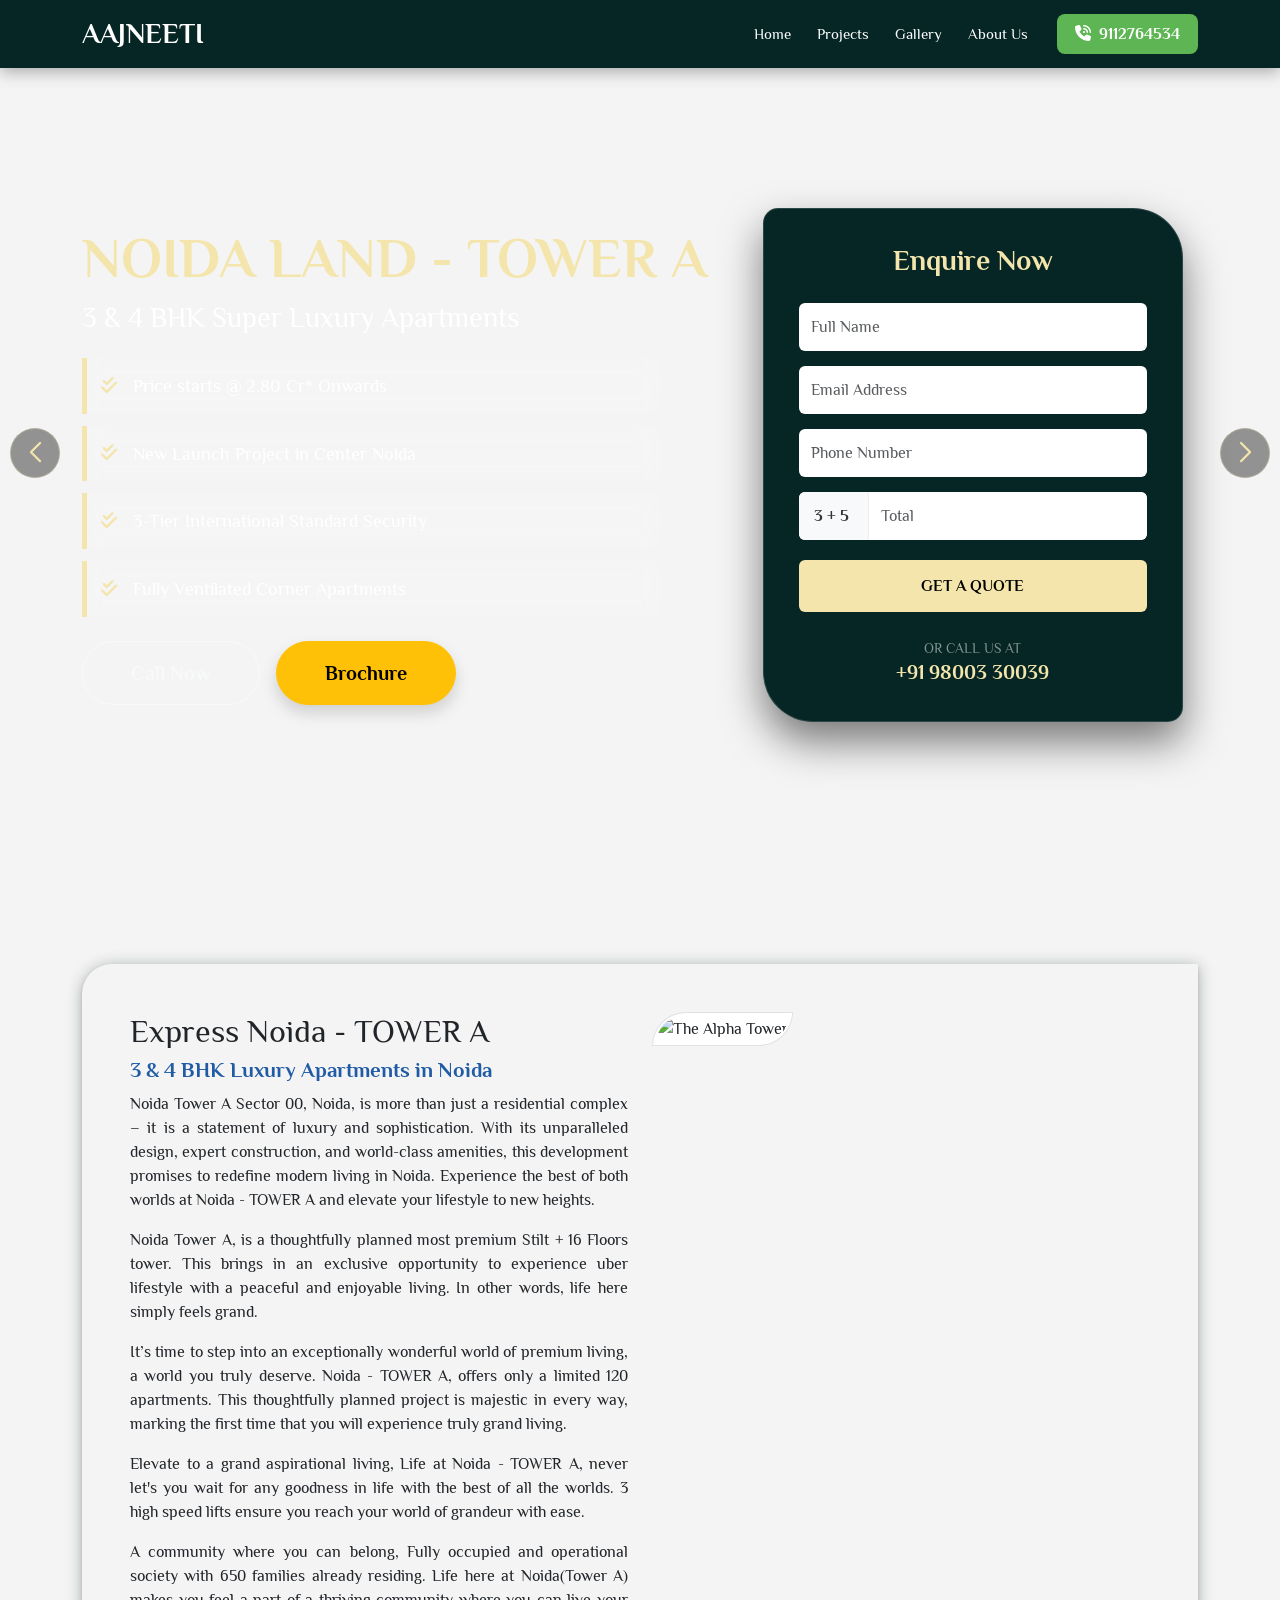
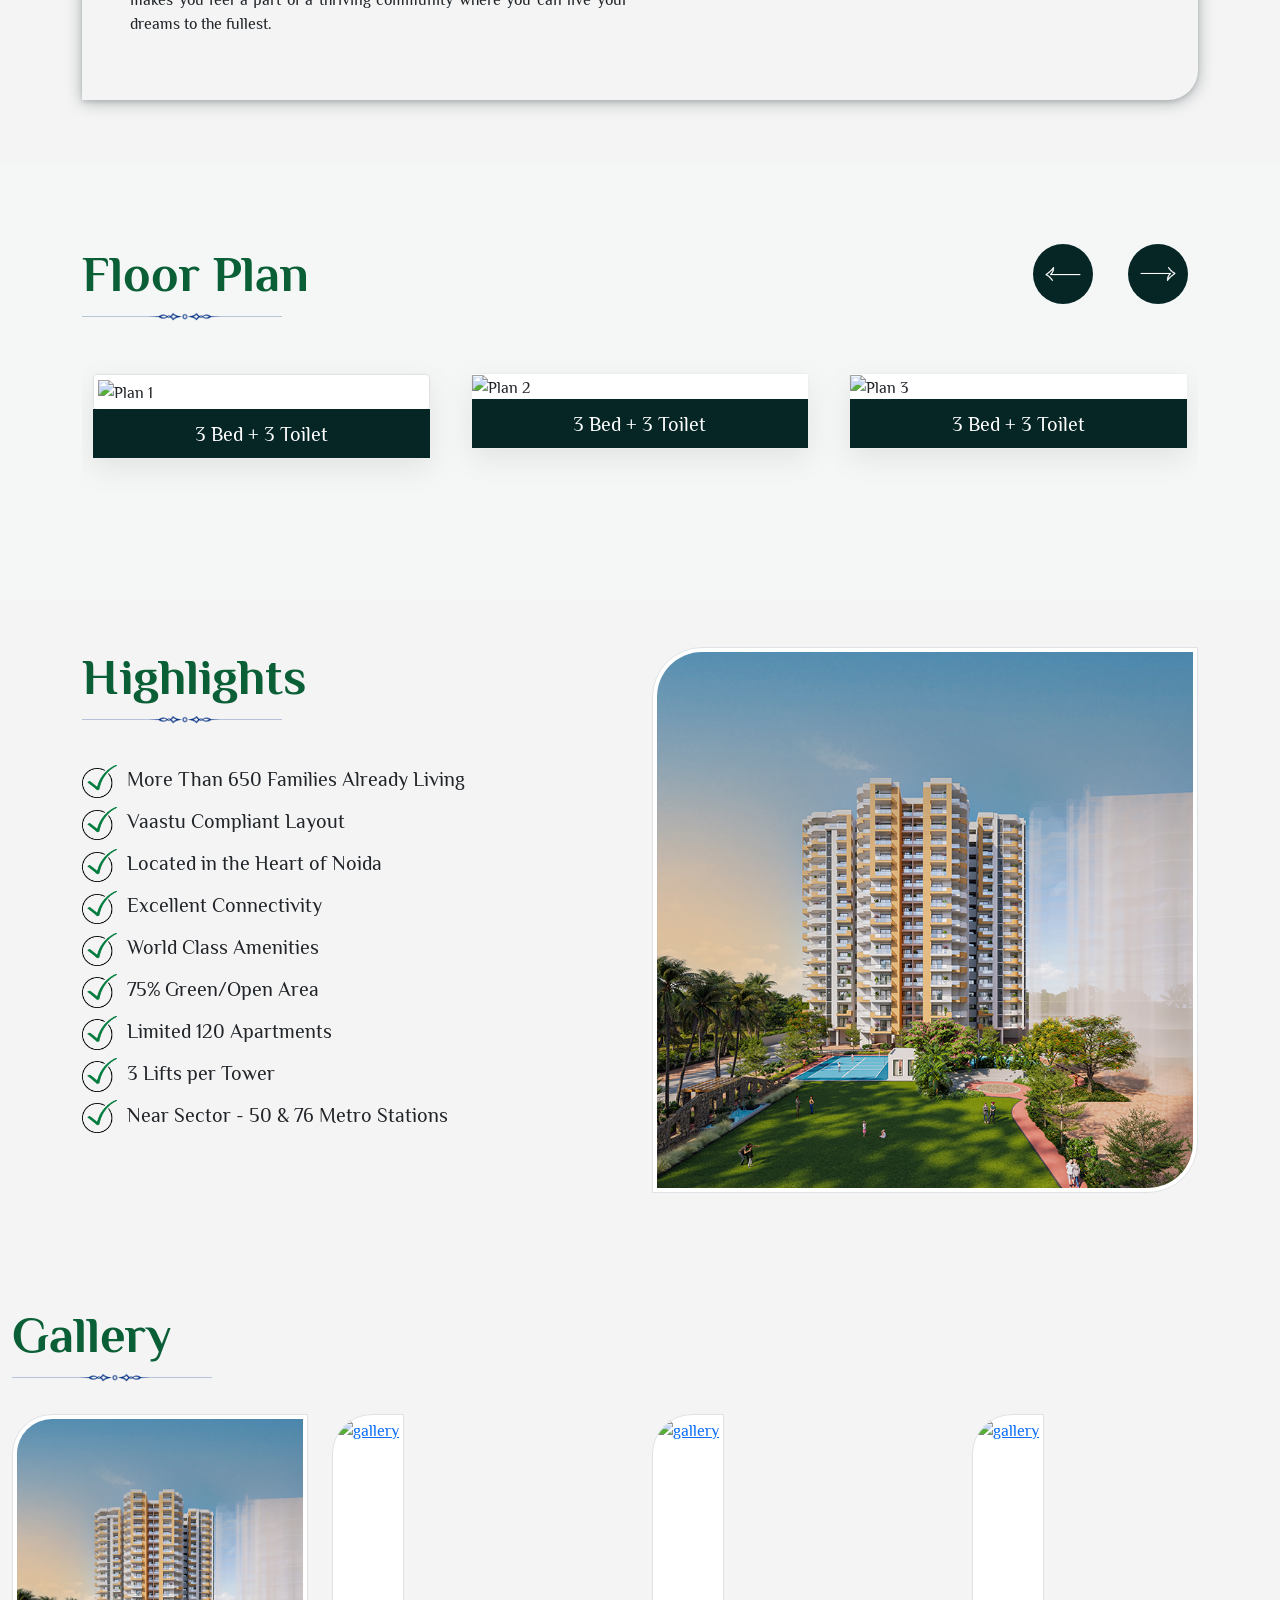
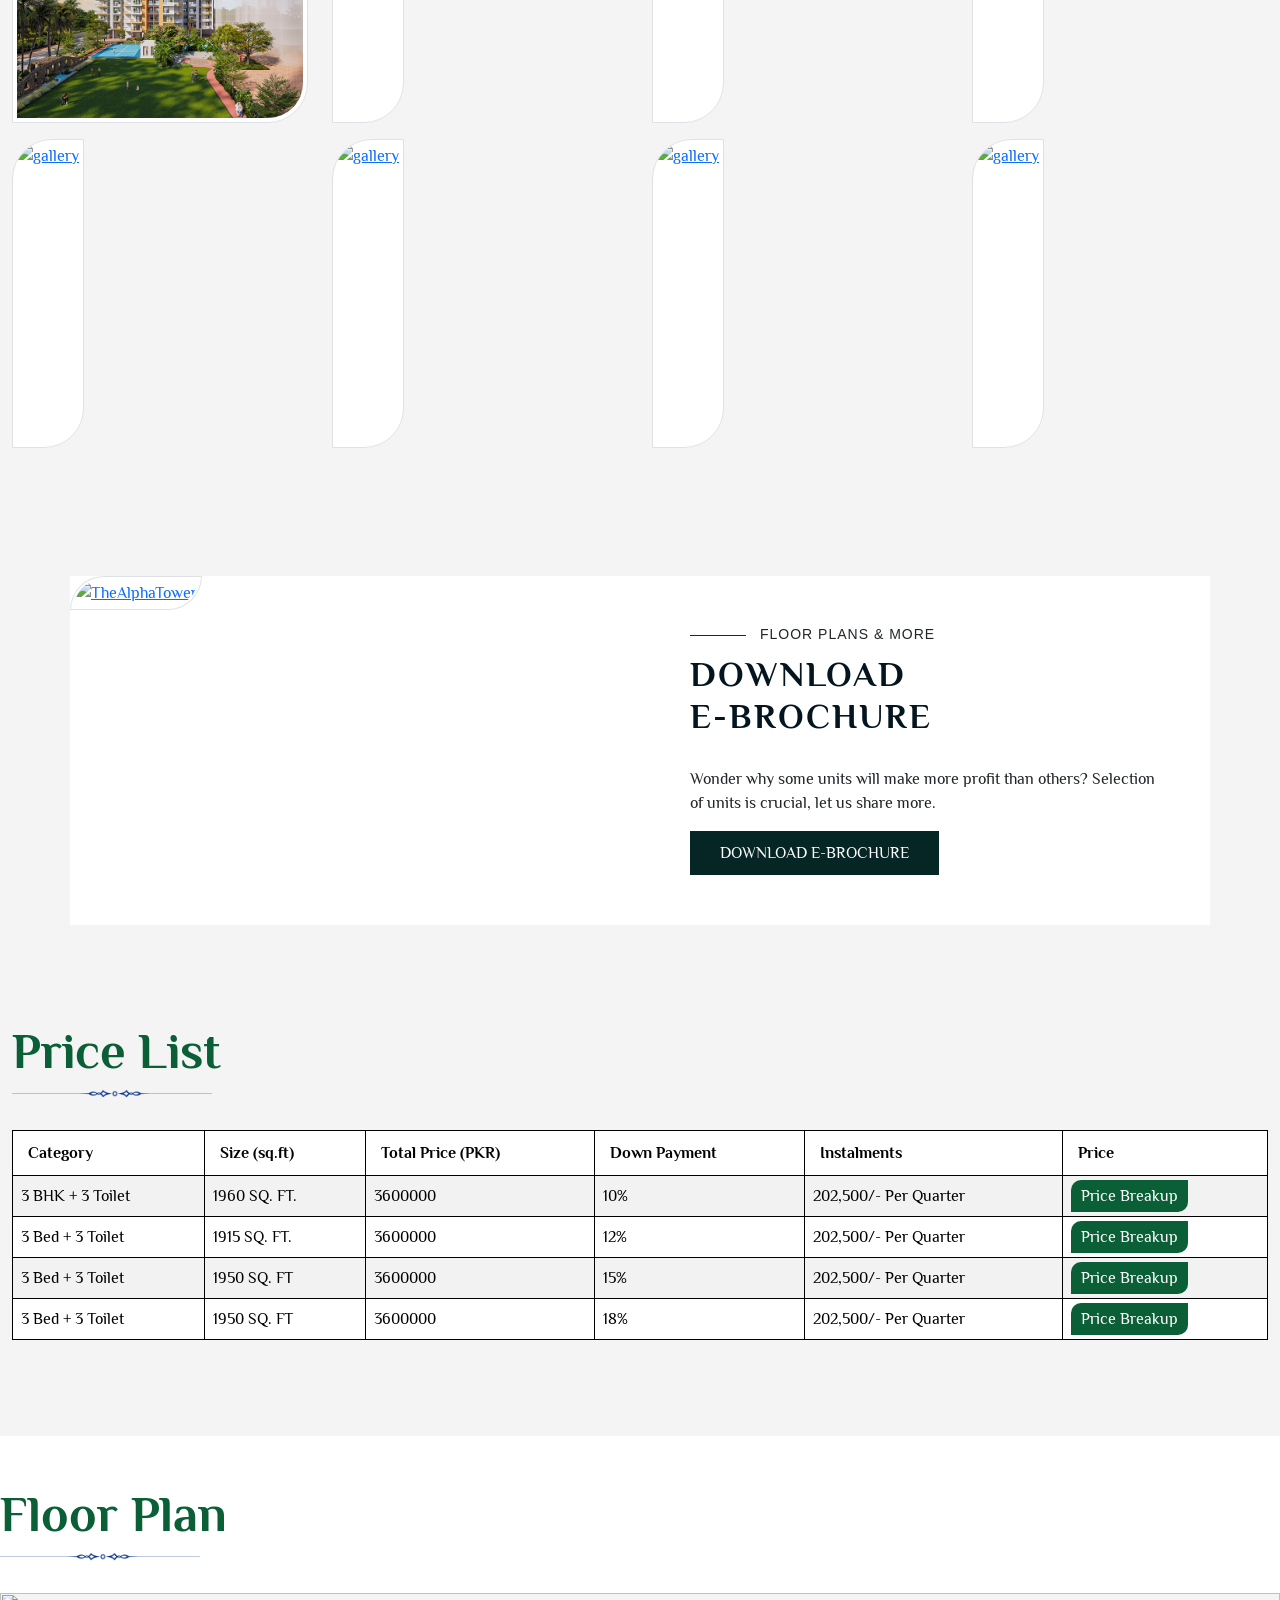
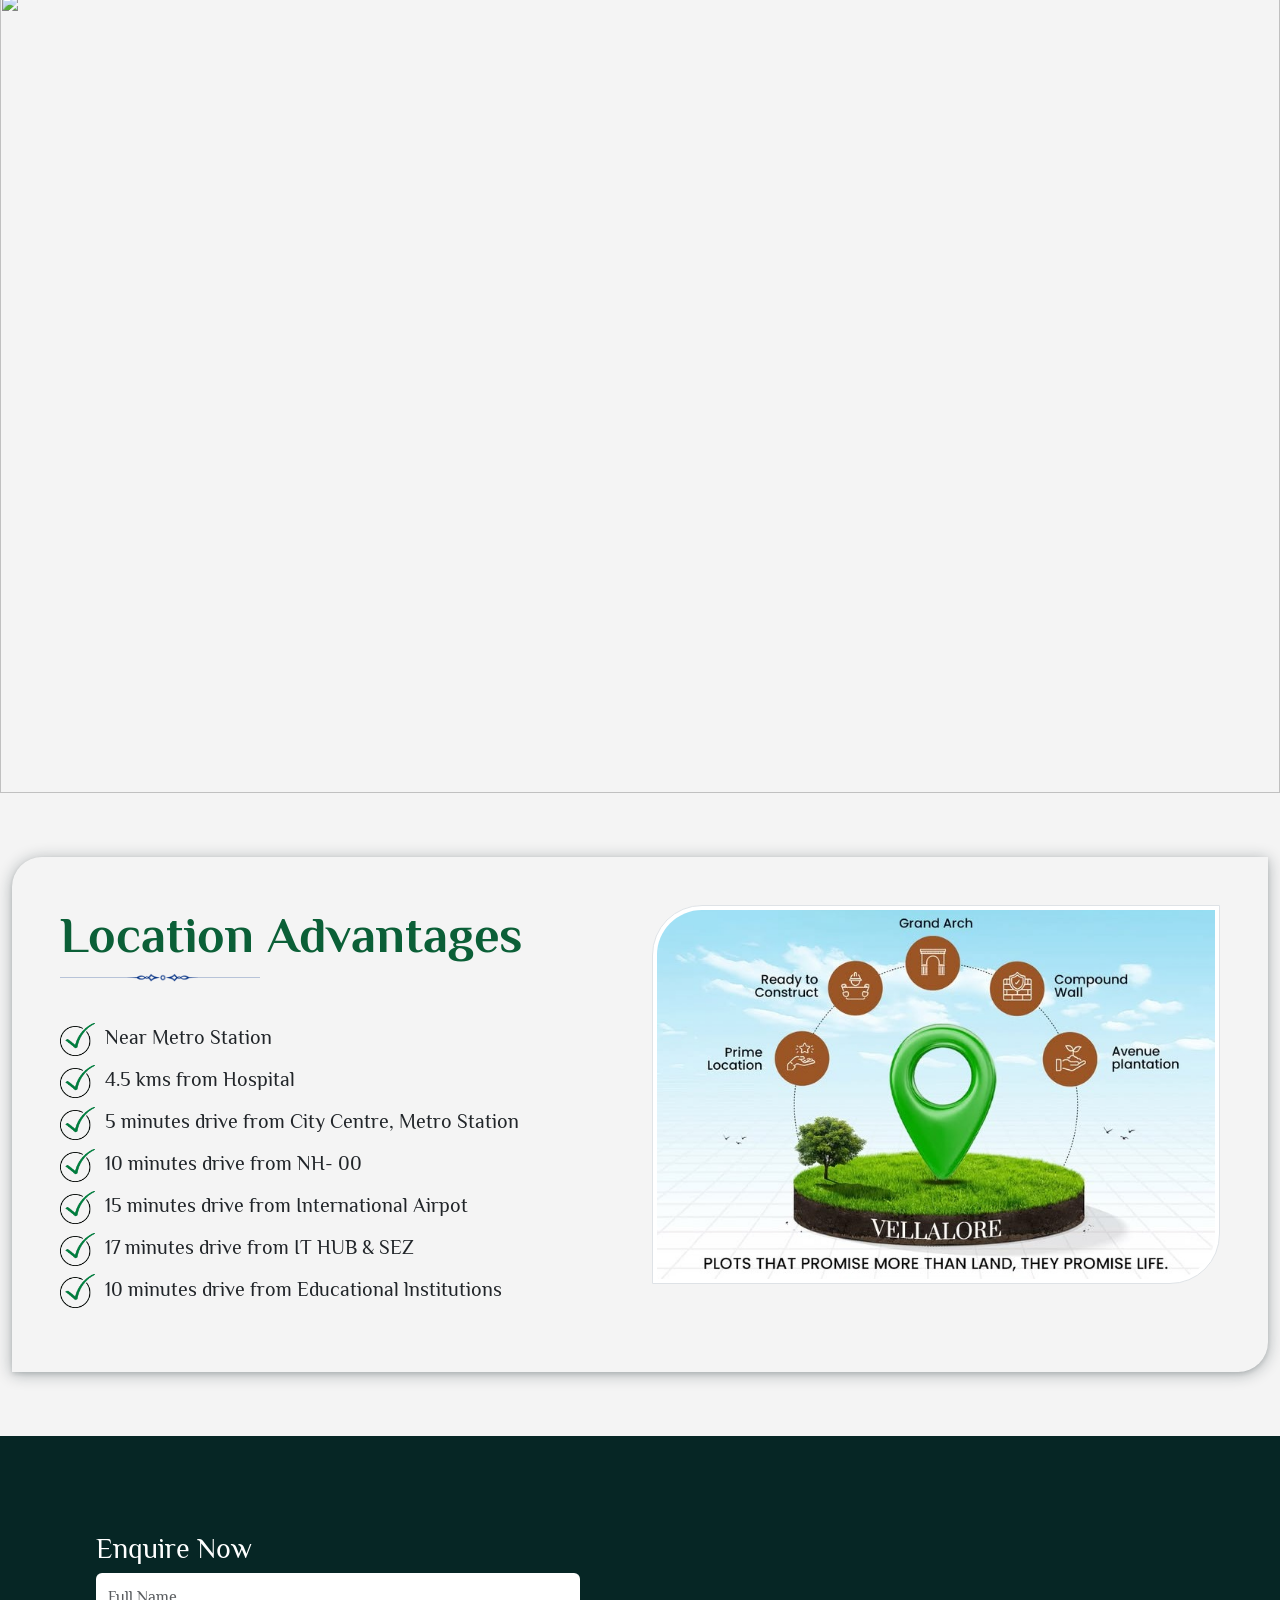
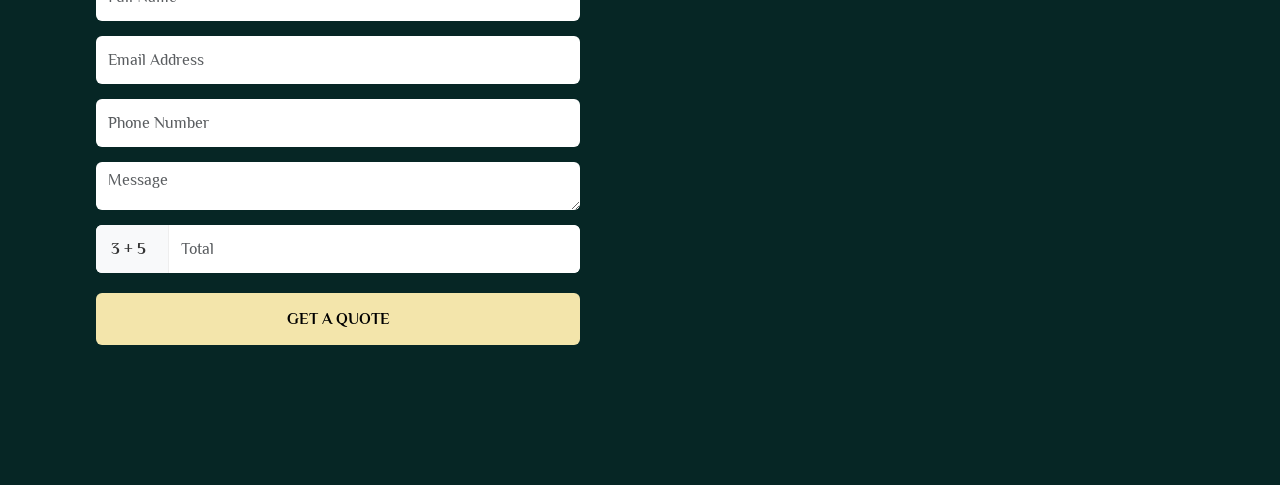
==== index.html @ 3d98e19b "commit" ====
<!DOCTYPE html>
<html lang="en">

<head>
    <meta charset="UTF-8">
    <meta name="viewport" content="width=device-width, initial-scale=1.0">
    <title>Real Estate - Luxury Living</title>

    <link href="https://fonts.googleapis.com/css2?family=Philosopher:wght@400;700&display=swap" rel="stylesheet">
    <link rel="stylesheet" href="https://cdnjs.cloudflare.com/ajax/libs/font-awesome/6.4.0/css/all.min.css">

    <link href="https://cdn.jsdelivr.net/npm/bootstrap@5.3.0/dist/css/bootstrap.min.css" rel="stylesheet">
    <link rel="stylesheet" href="https://cdn.jsdelivr.net/npm/swiper@11/swiper-bundle.min.css" />
    <link href="https://unpkg.com/aos@2.3.1/dist/aos.css" rel="stylesheet">
    <link rel="stylesheet" href="assets/style.css">
    <link rel="stylesheet" href="https://cdnjs.cloudflare.com/ajax/libs/magnific-popup.js/1.1.0/magnific-popup.min.css">



</head>

<body>

    <nav class="navbar navbar-expand-lg navbar-dark fixed-top py-2">
        <div class="container">
            <a class="navbar-brand fw-bold fs-3" href="#">AAJNEETI</a>
            <button class="navbar-toggler shadow-none border-0" type="button" data-bs-toggle="collapse"
                data-bs-target="#navMenu">
                <span class="navbar-toggler-icon"></span>
            </button>
            <div class="collapse navbar-collapse" id="navMenu">
                <ul class="navbar-nav ms-auto align-items-center">
                    <li class="nav-item"><a class="nav-link" href="#">Home</a></li>
                    <li class="nav-item"><a class="nav-link" href="#">Projects</a></li>
                    <li class="nav-item"><a class="nav-link" href="#">Gallery</a></li>
                    <li class="nav-item me-lg-3"><a class="nav-link" href="#">About Us</a></li>
                    <li class="nav-item mt-3 mt-lg-0">
                        <a href="tel:9112764534" class="call-us-btn">
                            <i class="fa fa-phone-volume me-2"></i>9112764534
                        </a>
                    </li>
                </ul>
            </div>
        </div>
    </nav>

    <section class="hero-section">
        <div class="swiper hero-bg-swiper">
            <div class="swiper-wrapper">
                <div class="swiper-slide"><img
                        src="https://i.pinimg.com/1200x/20/99/88/2099889be0f94b47ea70eba498063556.jpg"
                        alt="Luxury Interior"></div>
                <div class="swiper-slide"><img src="images/banner2nd.png" alt="Modern Building"></div>
                <div class="swiper-slide"><img
                        src="https://i.pinimg.com/736x/d0/6b/8a/d06b8a81fd526c0e02dc4a9ee7918700.jpg" alt="Night View">
                </div>
            </div>
            <div class="swiper-button-next"></div>
            <div class="swiper-button-prev"></div>
        </div>

        <div class="container hero-content">
            <div class="row gy-5 align-items-center">

                <div class="col-lg-7" data-aos="fade-right" data-aos-duration="1200">
                    <h1 class="display-4 fw-bold mb-2 text-uppercase" style="color: var(--gold-color);">Noida Land -
                        Tower A</h1>
                    <p class="h3 fw-light mb-4">3 & 4 BHK Super Luxury Apartments</p>

                    <ul class="amenities-list">
                        <li><i class="fa-solid fa-check-double me-3" style="color: var(--gold-color);"></i> Price starts
                            @ 2.80 Cr* Onwards</li>
                        <li><i class="fa-solid fa-check-double me-3" style="color: var(--gold-color);"></i> New Launch
                            Project in Center Noida</li>
                        <li><i class="fa-solid fa-check-double me-3" style="color: var(--gold-color);"></i> 3-Tier
                            International Standard Security</li>
                        <li><i class="fa-solid fa-check-double me-3" style="color: var(--gold-color);"></i> Fully
                            Ventilated Corner Apartments</li>
                    </ul>

                    <div class="mt-4 d-flex flex-wrap gap-3 justify-content-center justify-content-lg-start">
                        <a href="tel:9800330039"
                            class="btn btn-outline-light btn-lg px-5 py-3 fw-bold rounded-pill">Call Now</a>
                        <a href="#" class="btn btn-warning btn-lg px-5 py-3 fw-bold rounded-pill shadow">Brochure</a>
                    </div>
                </div>

                <div class="col-lg-5" data-aos="zoom-in" data-aos-delay="300">
                    <div class="form-card">
                        <h3>Enquire Now</h3>
                        <form id="leadForm">
                            <input type="text" class="form-control" placeholder="Full Name" required>
                            <input type="email" class="form-control" placeholder="Email Address" required>
                            <input type="tel" class="form-control" placeholder="Phone Number" required>

                            <div class="captcha-box">
                                <span class="captcha-label">3 + 5 =</span>
                                <input type="number" class="form-control mb-0 border-0 shadow-none" placeholder="Total"
                                    required>
                            </div>

                            <button type="submit" class="submit-btn">GET A QUOTE</button>
                        </form>
                        <div class="text-center mt-4">
                            <span class="text-white-50 small">OR CALL US AT</span><br>
                            <a href="tel:9800330039" class="h5 text-decoration-none fw-bold"
                                style="color: var(--gold-color);">+91 98003 30039</a>
                        </div>
                    </div>
                </div>

            </div>
        </div>
    </section>
    <!-- overview  -->
    <section class="floor-plan g-s-p" id="overview">
        <div class="container">
            <div class="about-section">
                <div class="row">
                    <div class="col-lg-6 col-md-6 align-self-center">
                        <div class="g-heading">
                            <h2>Express Noida - TOWER A</h2>
                            <h3>3 &amp; 4 BHK Luxury Apartments in Noida</h3>
                        </div>
                        <div class="ab-project">

                            <p>
                                Noida Tower A Sector 00, Noida, is more than just a residential complex – it is a
                                statement of luxury and sophistication. With its unparalleled design, expert
                                construction, and world-class amenities, this development promises to redefine modern
                                living in Noida. Experience the best of both worlds at Noida - TOWER A and
                                elevate your lifestyle to new heights.
                            </p>
                            <p> Noida Tower A, is a thoughtfully planned most premium Stilt + 16 Floors tower. This
                                brings in an exclusive opportunity to experience uber lifestyle with a peaceful and
                                enjoyable living. In other words, life here simply feels grand.</p>
                            <p>It’s time to step into an exceptionally wonderful world of premium living, a world you
                                truly deserve. Noida - TOWER A, offers only a limited 120 apartments. This
                                thoughtfully planned project is majestic in every way, marking the first time that you
                                will experience truly grand living.</p>
                            <p>Elevate to a grand aspirational living, Life at Noida - TOWER A, never let's you wait for
                                any goodness in life with the best of all the worlds. 3 high speed lifts ensure you
                                reach your world of grandeur with ease.</p>
                            <p>A community where you can belong, Fully occupied and operational society with 650
                                families already residing. Life here at Noida(Tower A) makes you feel a part of a
                                thriving community where you can live your dreams to the fullest.</p>

                        </div>
                    </div>

                    <div class="col-lg-6 col-md-6">
                        <div class="about-capital-image">
                            <img src="https://i.pinimg.com/736x/25/0a/4e/250a4eaa84c843809f79484b4d03fa96.jpg"
                                alt="The Alpha Tower" title="TheAlphaTower" class="w-100 img-thumbnail round-img">
                        </div>
                    </div>
                </div>
            </div>
        </div>
    </section>
    <!-- overview   -->


    <section class="floor-plan g-s-p floor-plan-section" id="Floor-Plan">

        <div class="container">
            <div class="g-heading d-flex justify-content-between">
                <div>
                    <h1>Floor Plan</h1>
                    <img src="images/line-img.png" class="line-img" alt="" title="">
                </div>

                <div class="nav-controls">
                    <div class="btn-custom-nav btn-prev">
                        <img src="images/left.png" alt="">
                    </div>
                    <div class="btn-custom-nav btn-next">
                        <img src="images/icons8-arrow-64 (1).png" alt="">
                    </div>
                </div>
            </div>

            <div class="swiper floorSwiper">
                <div class="swiper-wrapper">

                    <div class="swiper-slide">
                        <div class="plan-card-wrapper">
                            <div class="plan-image-area img-thumbnail">
                                <img src="https://i.pinimg.com/736x/b9/8b/70/b98b70fcaa15e4ecf9866eadc5f18a84.jpg"
                                    alt="Plan 1">
                            </div>
                            <div class="plan-footer-label">3 Bed + 3 Toilet</div>
                        </div>
                    </div>


                    <div class="swiper-slide">
                        <div class="plan-card-wrapper">
                            <div class="plan-image-area">
                                <img src="https://i.pinimg.com/736x/a4/0b/a0/a40ba0ab38baac2c1c7915a32bc54cf6.jpg"
                                    alt="Plan 2">
                            </div>
                            <div class="plan-footer-label">3 Bed + 3 Toilet</div>
                        </div>
                    </div>

                    <div class="swiper-slide">
                        <div class="plan-card-wrapper">
                            <div class="plan-image-area">
                                <img src="https://i.pinimg.com/1200x/7e/48/e2/7e48e26b5c8fd2165563b67dd614c551.jpg"
                                    alt="Plan 3">
                            </div>
                            <div class="plan-footer-label">3 Bed + 3 Toilet</div>
                        </div>
                    </div>

                    <div class="swiper-slide">
                        <div class="plan-card-wrapper">
                            <div class="plan-image-area">
                                <img src="https://i.pinimg.com/1200x/0e/5b/07/0e5b076f713d627f0b0d1b0d46cab858.jpg"
                                    alt="Plan 4">
                            </div>
                            <div class="plan-footer-label">3 Bed + 3 Toilet</div>
                        </div>
                    </div>
                    <!-- 5 -->
                    <div class="swiper-slide">
                        <div class="plan-card-wrapper">
                            <div class="plan-image-area">
                                <img src="https://i.pinimg.com/1200x/3b/4b/59/3b4b59985fac5803b6a40d84bcd0f873.jpg"
                                    alt="Plan 4">
                            </div>
                            <div class="plan-footer-label">3 Bed + 3 Toilet</div>
                        </div>
                    </div>
                    <!-- 6 -->

                </div>
            </div>

            <!-- <div class="nav-controls">
                <div class="btn-custom-nav btn-prev">
                    <img src="images/left.png" alt="">
                </div>
                <div class="btn-custom-nav btn-next">
                    <img src="images/icons8-arrow-64 (1).png" alt="">
                </div>
            </div> -->


        </div>

    </section>

    <!-- highlighta -->
    <section class="py-5" id="highlights-section">
        <div class="container">

            <div class="">
                <div class="row">
                    <div class="col-lg-6 col-md-6">
                        <div class="g-heading">
                            <h1>Highlights</h1>
                            <img src="images/line-img.png" class="line-img" alt="" title="">


                        </div>
                        <div class="ab-project">
                            <ul class="aminties p-0">
                                <li><img src="images/tickmark.png" class="">More Than 650 Families Already Living</li>
                                <li><img src="images/tickmark.png" class="">Vaastu Compliant Layout</li>
                                <li><img src="images/tickmark.png" class="">Located in the Heart of Noida</li>
                                <li><img src="images/tickmark.png" class="">Excellent Connectivity </li>
                                <li><img src="images/tickmark.png" class="">World Class Amenities</li>
                                <li><img src="images/tickmark.png" class="">75% Green/Open Area</li>
                                <li><img src="images/tickmark.png" class="">Limited 120 Apartments</li>
                                <li><img src="images/tickmark.png" class="">3 Lifts per Tower</li>
                                <li><img src="images/tickmark.png" class="">Near Sector - 50 &amp; 76 Metro Stations
                                </li>

                            </ul>
                        </div>
                    </div>

                    <div class="col-lg-6 col-md-6">
                        <div class="about-capital-image">
                            <a href="images/highlights.png">
                                <img src="images/highlights.png" alt="TheAlphaTower" title="TheAlphaTower"
                                    class="w-100 img-thumbnail round-img img-fluid">
                            </a>
                        </div>
                    </div>
                </div>
            </div>
        </div>
    </section>
    <!-- highlighta -->
    <section class="gallery g-s-p" id="gallery">

        <div class="container-fluid">
            <div class="g-heading">
                <h1>Gallery</h1>
                <img src="images/line-img.png" class="line-img" alt="" title="">
            </div>
            <div class="row justify-content-center" id="aos-gallery">

                <div class="col-lg-3 col-md-3 col-sm-6">
                    <div class="single-work">
                        <div class="work-image">
                            <a href="images/highlights.png" class="img-wrapper img-fluid">
                                <img src="images/highlights.png" alt="gallery" class="w-100 img-thumbnail img-fluid">
                            </a>
                        </div>
                    </div>
                </div>
                <div class="col-lg-3 col-md-3 col-sm-6">
                    <div class="single-work">
                        <div class="work-image">
                            <a href="https://i.pinimg.com/736x/30/3d/63/303d6315c2032c6ed99a2ee93ca6642f.jpg"
                                class="img-wrapper img-fluid">
                                <img src="https://i.pinimg.com/736x/30/3d/63/303d6315c2032c6ed99a2ee93ca6642f.jpg"
                                    alt="gallery" class="w-100 img-thumbnail img-fluid">
                            </a>
                        </div>
                    </div>
                </div>

                <div class="col-lg-3 col-md-3 col-sm-6">
                    <div class="single-work">
                        <div class="work-image">
                            <a href="https://i.pinimg.com/736x/41/c3/2d/41c32d02fdbf89cf5678b62a7ef45153.jpg"
                                class="img-wrapper img-fluid">
                                <img src="https://i.pinimg.com/736x/41/c3/2d/41c32d02fdbf89cf5678b62a7ef45153.jpg"
                                    alt="gallery" class="w-100 img-thumbnail img-fluid">
                            </a>
                        </div>
                    </div>
                </div>
                <div class="col-lg-3 col-md-3 col-sm-6">
                    <div class="single-work">
                        <div class="work-image">
                            <a href="https://i.pinimg.com/1200x/eb/fb/f2/ebfbf2ae597201f4237f244430c48800.jpg"
                                class="img-wrapper img-fluid">
                                <img src="https://i.pinimg.com/1200x/eb/fb/f2/ebfbf2ae597201f4237f244430c48800.jpg"
                                    alt="gallery" class="w-100 img-thumbnail img-fluid">
                            </a>
                        </div>
                    </div>
                </div>
                <div class="col-lg-3 col-md-3 col-sm-6">
                    <div class="single-work">
                        <div class="work-image">
                            <a href="https://i.pinimg.com/736x/fe/3c/25/fe3c25379a527ea328f28acb5ef2723e.jpg"
                                class="img-wrapper img-fluid">
                                <img src="https://i.pinimg.com/736x/fe/3c/25/fe3c25379a527ea328f28acb5ef2723e.jpg"
                                    alt="gallery" class="w-100 img-thumbnail img-fluid">
                            </a>
                        </div>
                    </div>
                </div>
                <div class="col-lg-3 col-md-3 col-sm-6">
                    <div class="single-work">
                        <div class="work-image">
                            <a href="https://i.pinimg.com/1200x/2b/95/5e/2b955ea92e8bc992a767bf21ccf2fceb.jpg"
                                class="img-wrapper img-fluid">
                                <img src="https://i.pinimg.com/1200x/2b/95/5e/2b955ea92e8bc992a767bf21ccf2fceb.jpg"
                                    alt="gallery" class="w-100 img-thumbnail img-fluid">
                            </a>
                        </div>
                    </div>
                </div>
                <div class="col-lg-3 col-md-3 col-sm-6">
                    <div class="single-work">
                        <div class="work-image">
                            <a href="https://i.pinimg.com/1200x/44/0e/4d/440e4d532479f71bedcb4c63eab26778.jpg"
                                class="img-wrapper img-fluid">
                                <img src="https://i.pinimg.com/1200x/44/0e/4d/440e4d532479f71bedcb4c63eab26778.jpg"
                                    alt="gallery" class="w-100 img-thumbnail img-fluid">
                            </a>
                        </div>
                    </div>
                </div>
                <div class="col-lg-3 col-md-3 col-sm-6">
                    <div class="single-work">
                        <div class="work-image">
                            <a href="https://i.pinimg.com/1200x/00/55/69/005569c5bb760c27db650aeff942580a.jpg"
                                class="img-wrapper img-fluid">
                                <img src="https://i.pinimg.com/1200x/00/55/69/005569c5bb760c27db650aeff942580a.jpg"
                                    alt="gallery" class="w-100 img-thumbnail img-fluid">
                            </a>
                        </div>
                    </div>
                </div>
            </div>
        </div>
    </section>
    <!-- gallery section  -->
    <section id="brochure">
        <div class="container mt-5 mb-5">
            <div class="row clear bg-white">
                <div class="mb-sm-0 col-lg-6 p-0 m-0 left">
                    <div class="about-capital-image">
                            <a href="images/highlights.png">
                                <img src="https://i.pinimg.com/736x/26/28/96/26289637675c027dd48a84096abafe36.jpg" alt="TheAlphaTower" title="TheAlphaTower"
                                    class="w-100 img-thumbnail round-img img-fluid">
                            </a>
                        </div> </div>
                <div class="mb-sm-0 col-lg-6 p-0 m-0  left">
                    <div class="pox-50">
                        <h3 class="ititle">
                            <span class="suptitle d-block">Floor Plans &amp; More</span>
                            <strong class="mtitle text-uppercase d-block">
                                Download <br>
                                E-Brochure
                            </strong>
                        </h3>
                        <p class="justify">
                            Wonder why some units will make more profit than others? Selection of units is crucial, let
                            us share more.
                        </p>
                        <button class="ctabtn-sm text-uppercase" data-bs-toggle="modal" data-bs-target="#enquire-now">
                            Download E-Brochure
                        </button>
                    </div>
                </div>
            </div>
        </div>
    </section>
    <!-- end     -->
    <section class="price-table section py-5" id="pricelist">

        <div class="container-fluid">
            <div class="g-heading">
                <h1>Price List</h1>
                <img src="images/line-img.png" class="line-img" alt="" title="">
            </div>
            <div class="row ">
                <div class="col-md-12">
                    <div class="table-responsive">
                        <table class="table custome_table table-bordered align-middle fs-6 mb-0 table-striped">
                            <thead>
                                <tr>
                                    <th>Category</th>
                                    <th>Size (sq.ft) </th>
                                    <th>Total Price (PKR)</th>
                                    <th> Down Payment </th>

                                    <th>Instalments</th>
                                    <th> Price</th>


                                </tr>
                            </thead>
                            <tbody>
                                <tr>
                                    <td>3 BHK + 3 Toilet</td>
                                    <td>1960 SQ. FT.</td>
                                    <td>3600000</td>
                                    <td>10%</td>

                                    <td>202,500/- Per Quarter</td>

                                    <td><a href="#" data-bs-toggle="modal" data-bs-target="#enquire-now">Price
                                            Breakup</a></td>
                                </tr>
                                <tr>
                                    <td>3 Bed + 3 Toilet</td>
                                    <td>1915 SQ. FT. </td>
                                    <td>3600000</td>

                                    <td>12%</td>
                                    <td>202,500/- Per Quarter</td>


                                    <td><a href="#" data-bs-toggle="modal" data-bs-target="#enquire-now">Price
                                            Breakup</a></td>
                                </tr>
                                <tr>
                                    <td>3 Bed + 3 Toilet</td>
                                    <td>1950 SQ. FT </td>
                                    <td>3600000</td>
                                    <td>15%</td>
                                    <td>202,500/- Per Quarter</td>



                                    <td><a href="#" data-bs-toggle="modal" data-bs-target="#enquire-now">Price
                                            Breakup</a></td>
                                </tr>
                                <tr>
                                    <td>3 Bed + 3 Toilet</td>
                                    <td>1950 SQ. FT </td>
                                    <td>3600000</td>
                                    <td>18%</td>
                                    <td>202,500/- Per Quarter</td>



                                    <td><a href="#" data-bs-toggle="modal" data-bs-target="#enquire-now">Price
                                            Breakup</a></td>
                                </tr>


                            </tbody>
                        </table>
                    </div>
                </div>
            </div>
        </div>
    </section>
    <!-- brochure  -->






    <!-- floor plan  -->
    <div class="g-heading bg-white mt-5 pt-5">
        <h1>Floor Plan</h1>
        <img src="images/line-img.png" class="line-img" alt="" title="">
    </div>
    <a href="#" data-bs-toggle="modal" data-bs-target="#enquire-now">
        <img src="https://i.pinimg.com/1200x/f0/55/06/f05506179712a4b4f213a567606eaf60.jpg" height="800px"
            class="w-100">
    </a>
    <!-- floor  -->

    <section class="floor-plan g-s-p" id="location-advantages">
        <div class="container-fluid">

            <div class="about-section">
                <div class="row">

                    <div class="col-lg-6 col-md-6 align-self-center">
                        <div class="g-heading">
                            <h1>Location Advantages</h1>
                            <img src="images/line-img.png" class="line-img" alt="" title="">
                        </div>
                        <div class="ab-project">
                            <ul class="p-0">
                                <li><img src="images/tickmark.png" class="">Near Metro Station </li>
                                <!-- <li><img src="images/tickmark.png" class="">Near Noida Corridor </li> -->
                                <li><img src="images/tickmark.png" class="">4.5 kms from Hospital</li>
                                <!-- <li><img src="images/tickmark.png" class="">Walking distance from fully inhabited locality of Sector- 00 Noida</li> -->
                                <li><img src="images/tickmark.png" class="">5 minutes drive from City Centre, Metro
                                    Station</li>
                                <!-- <li><img src="images/tickmark.png" class="">5 minutes drive from famous Temple</li> -->
                                <li><img src="images/tickmark.png" class="">10 minutes drive from NH- 00 </li>
                                <li><img src="images/tickmark.png" class="">15 minutes drive from International Airpot
                                </li>
                                <li><img src="images/tickmark.png" class="">17 minutes drive from IT HUB &amp; SEZ</li>
                                <li><img src="images/tickmark.png" class="">10 minutes drive from Educational
                                    lnstitutions</li>



                            </ul>
                        </div>
                    </div>
                    <div class="col-lg-6 col-md-6">
                        <div class="about-capital-image">
                            <a href="images/location 2.jpg" data-fancybox="location-advantage">
                                <img src="images/location 2.jpg" alt="" title="" class="w-100 img-thumbnail round-img">
                            </a>
                        </div>
                    </div>

                </div>
            </div>
        </div>
    </section>
    <!-- location  -->
    <section>
        <div class="container-fluid p-5" style="background-color: #062625;" >
            <div class="row">
                <div class="col-lg-6">
                    <div class="p-5">
                        <h3 class="text-white">Enquire Now</h3>
                        <form id="leadForm">
                            <input type="text" class="form-control" placeholder="Full Name" required>
                            <input type="email" class="form-control" placeholder="Email Address" required>
                            <input type="tel" class="form-control" placeholder="Phone Number" required>
                            <textarea class="form-control" name="message" id="message" rows="2" placeholder="Message"
                                maxlength="100"></textarea>
                            <div class="captcha-box">
                                <span class="captcha-label">3 + 5 =</span>
                                <input type="number" class="form-control mb-0 border-0 shadow-none" placeholder="Total"
                                    required>
                            </div>

                            <button type="submit" class="submit-btn">GET A QUOTE</button>
                        </form>
                        <div class="text-center mt-4">
                            <!-- <span class="text-white-50 small">OR CALL US AT</span><br> -->
                            <!-- <a href="tel:9800330039" class="h5 text-decoration-none fw-bold"
                                style="color: var(--gold-color);">+91 98003 30039</a> -->
                        </div>
                    </div>
                </div>
                <div class="col-lg-6 p-5">
                    <iframe
                        src="https://www.google.com/maps/embed?pb=!1m18!1m12!1m3!1d224356.85922932072!2d77.23700892182737!3d28.522404037750473!2m3!1f0!2f0!3f0!3m2!1i1024!2i768!4f13.1!3m3!1m2!1s0x390ce5a43173357b%3A0x37ffce30c87cc03f!2sNoida%2C%20Uttar%20Pradesh!5e0!3m2!1sen!2sin!4v1772601788824!5m2!1sen!2sin"
                        width="600" height="450" style=" border-radius: 10px 0;" allowfullscreen="" loading="lazy"
                        referrerpolicy="no-referrer-when-downgrade"></iframe>
                </div>
            </div>
        </div>
    </section>

    <script src="https://cdn.jsdelivr.net/npm/bootstrap@5.3.0/dist/js/bootstrap.bundle.min.js"></script>
    <script src="https://cdn.jsdelivr.net/npm/swiper@11/swiper-bundle.min.js"></script>
    <script src="https://unpkg.com/aos@2.3.1/dist/aos.js"></script>
    <script>
        var swiper = new Swiper(".floorSwiper", {
            slidesPerView: 1,
            spaceBetween: 20,
            loop: true,
            grabCursor: true,
            speed: 800,
            autoplay: {
                delay: 4000,
                disableOnInteraction: false,
            },
            navigation: {
                nextEl: ".btn-next",
                prevEl: ".btn-prev",
            },
            breakpoints: {
                // When window width is >= 576px
                576: {
                    slidesPerView: 1,
                },
                // When window width is >= 768px
                768: {
                    slidesPerView: 2,
                    spaceBetween: 30,
                },
                // When window width is >= 1024px
                1024: {
                    slidesPerView: 3,
                    spaceBetween: 40,
                },
            },
        });
    </script>
    <script>
        var swiper = new Swiper('.hero-bg-swiper', {
            loop: true,
            effect: 'fade',
            speed: 1500,
            autoplay: { delay: 4000, disableOnInteraction: false },
            navigation: {
                nextEl: '.swiper-button-next',
                prevEl: '.swiper-button-prev',
            },
        });

        AOS.init({ once: true, mirror: false });

        document.getElementById('leadForm').addEventListener('submit', (e) => {
            e.preventDefault();
            alert('Thank you for your interest! Our property expert will call you shortly.');
        });
    </script>
    <script src="https://code.jquery.com/jquery-3.6.0.min.js"></script>
    <script src="https://cdnjs.cloudflare.com/ajax/libs/magnific-popup.js/1.1.0/jquery.magnific-popup.min.js"></script>

    <script>
        $(document).ready(function () {
            $('#aos-gallery').magnificPopup({
                delegate: 'a',
                type: 'image',
                gallery: {
                    enabled: true,
                    navigateByImgClick: true,
                    preload: [0, 1]
                },
                mainClass: 'mfp-fade', // Required to trigger the transitions
                removalDelay: 600,     // Time for the closing animation
                callbacks: {
                    beforeOpen: function () {
                        // This is where you can add logic before open
                    }
                }
            });
        });
    </script>
</body>

</html>
---- assets/style.css ----
:root {
            --green-color: #062625;
            --gold-color: #f3e5ab;
            --accent-green: #5eb553;
            --primary-dark: #1a1a1a;
            --accent-bg: #f4f7f6;
            --card-shadow: 0 10px 30px rgba(0, 0, 0, 0.08);
            --transition: all 0.4s cubic-bezier(0.165, 0.84, 0.44, 1);
        }

        * {
            font-family: 'Philosopher', sans-serif;
            margin: 0;
            padding: 0;
            box-sizing: border-box;
        }

        body {
            overflow-x: hidden;
            background-color: #f4f4f4;
        }

        /* Navbar Styling */
        .navbar {
            background-color: var(--green-color);
            box-shadow: 0 4px 15px rgba(0, 0, 0, 0.3);
            transition: 0.3s;
        }

        .nav-link {
            color: #fff !important;
            font-size: 15px;
            font-weight: 500;
            margin: 0 5px;
        }

        .nav-link:hover {
            color: var(--accent-green) !important;
        }

        .call-us-btn {
            background-color: var(--accent-green);
            color: #fff !important;
            padding: 8px 18px;
            border-radius: 8px;
            text-decoration: none;
            font-weight: bold;
            display: inline-block;
        }

        /* Hero Section Base */
        .hero-section {
            position: relative;
            min-height: 100vh;
            display: flex;
            align-items: center;
            padding-top: 90px;
            padding-bottom: 60px;
        }

        /* Background Slider Fix */
        .hero-bg-swiper {
            position: absolute !important;
            top: 0;
            left: 0;
            width: 100%;
            height: 100%;
            z-index: -1;
        }

        .hero-bg-swiper .swiper-slide img {
            width: 100%;
            height: 100%;
            object-fit: cover;
            filter: brightness(0.45);
        }

        /* Swiper Arrows Styling */
        .swiper-button-next,
        .swiper-button-prev {
            color: var(--gold-color) !important;
            z-index: 100 !important;
            background: rgba(0, 0, 0, 0.4);
            width: 50px;
            height: 50px;
            border-radius: 50%;
            border: 1px solid rgba(243, 229, 171, 0.3);
        }

        .swiper-button-next:after,
        .swiper-button-prev:after {
            font-size: 20px !important;
            font-weight: bold;
        }

        /* Content & Amenities */
        .hero-content {
            position: relative;
            z-index: 10;
            color: #fff;
        }

        .amenities-list {
            list-style: none;
            padding: 0;
        }

        .amenities-list li {
            background: rgba(255, 255, 255, 0.12);
            margin-bottom: 12px;
            padding: 14px;
            border-left: 5px solid var(--gold-color);
            backdrop-filter: blur(10px);
            border-radius: 0 10px 10px 0;
            font-size: 1.15rem;
            max-width: 580px;
            display: flex;
            align-items: center;
        }

        /* Right Form Styling */
        .form-card {
            background: var(--green-color);
            padding: 35px;
            border-radius: 15px 50px;
            border: 1px solid rgba(255, 255, 255, 0.15);
            box-shadow: 0 20px 40px rgba(0, 0, 0, 0.5);
            max-width: 420px;
            margin: 0 auto;
        }

        .form-card h3 {
            color: var(--gold-color);
            font-weight: bold;
            text-align: center;
            margin-bottom: 25px;
        }

        .form-control {
            height: 48px;
            margin-bottom: 15px;
            border: none;
            border-radius: 6px;
        }

        .captcha-box {
            background: #fff;
            border-radius: 6px;
            display: flex;
            align-items: center;
            margin-bottom: 20px;
            overflow: hidden;
        }

        .captcha-label {
            padding: 0 15px;
            color: #333;
            font-weight: bold;
            border-right: 1px solid #eee;
            background: #f8f9fa;
            height: 48px;
            line-height: 48px;
        }

        .submit-btn {
            background: var(--gold-color);
            color: #000;
            font-weight: 700;
            width: 100%;
            padding: 14px;
            border: none;
            border-radius: 6px;
            transition: 0.3s;
        }

        .submit-btn:hover {
            background: #fff;
            transform: translateY(-2px);
        }

        /* Responsiveness Fine-Tuning */
        @media (max-width: 991px) {
            .hero-section {
                text-align: center;
                padding-top: 110px;
            }

            .amenities-list li {
                margin: 10px auto;
                text-align: left;
                font-size: 1rem;
            }

            .hero-content h1 {
                font-size: 2.2rem;
            }

            .swiper-button-next,
            .swiper-button-prev {
                display: none;
            }

        }

        /* about us section css  */
        .about-section {
            box-shadow: rgb(14 30 37 / 12%) 0px 2px 4px 0px, rgb(14 30 37 / 32%) 0px 2px 16px 0px;
            padding: 3rem;
            border-radius: 30px 0;
        }

        .img-thumbnail {
            padding: .25rem;
            background-color: #fff;
            border: 1px solid #dee2e6;
            border-radius: .25rem;
            max-width: 100%;
            height: auto;
        }

        .round-img {
            border-radius: 50px 0;
        }

        .g-s-p {
            padding: 4rem 0;
        }

        .ab-project p {
            text-align: justify;
        }

        #overview .g-heading h3 {
            color: #205ba6;
            font-weight: 700;
            font-size: 21px;
        }

        @media (max-width: 767px) {
            .g-heading {
                /* text-align: center; */
                margin-top: 1rem;
            }

            @media (max-width: 832px) {
                .g-heading h1 {
                    font-size: 33px !important;
                }
            }

            .g-heading .line-img {
                width: 160px !important;
                margin-bottom: 2rem;
            }
        }

        @media (max-width: 992px) {
            .about-section {
                padding: 1rem;
            }
        }

        .g-heading .line-img {
            width: 200px;
            margin-bottom: 2rem;
        }

        .g-heading h1 {
            color: #0b5f37;
            font-weight: 700;
            font-size: 50px;
        }

        @media (min-width: 1200px) {

            .h2,
            h2 {
                font-size: 2rem;
            }
        }

        .floor-plan-section {
            padding: 80px 0;
            background-color: var(--accent-bg);
        }

        .floor-plan-section .swiper {
            padding: 20px 10px 60px 10px;
        }


        .floor-plan-section .plan-card-wrapper {
            background: #fff;
            /* padding: 10px; */
            border-radius: 4px;
            box-shadow: var(--card-shadow);
            transition: var(--transition);
            height: 100%;
            display: flex;
            flex-direction: column;
            border: 1px solid #eee;
        }

        .floor-plan-section .plan-card-wrapper:hover {
            transform: translateY(-10px);
            box-shadow: 0 20px 40px rgba(0, 0, 0, 0.12);
        }

        .floor-plan-section .plan-image-area {

            align-items: center;
            justify-content: center;
            overflow: hidden;
            background: #fff;
        }

        .floor-plan-section .plan-image-area img {
            max-width: 100%;
            height: auto;
            transition: transform 0.6s ease;
        }

        .floor-plan-section .plan-card-wrapper:hover .plan-image-area img {
            transform: scale(1.05);
        }

        /* Black Footer Section */
        .floor-plan-section .plan-footer-label {

            /* margin-top: 20px; */
            transition: background 0.3s ease;
            color: #fff;
            background-color: #062625;
            text-align: center;
            padding: 0.6rem;
            font-size: 20px;

        }

        .floor-plan-section .plan-card-wrapper:hover .plan-footer-label {
            background-color: #333;
        }

        /* Custom Navigation Buttons */
        .floor-plan-section .nav-controls {
            display: flex;
            justify-content: end;
            gap: 25px;
            /* margin-top: 20px; */
        }

        .floor-plan-section .btn-custom-nav {
            width: 70px;
            height: 70px;
            background: transparent;
            border-radius: 50%;
            /* display: flex; */
            align-items: center;
            justify-content: center;
            cursor: pointer;
            transition: var(--transition);
            position: relative;
            z-index: 10;

        }

        .floor-plan-section .btn-custom-nav img {
            width: 60px;
            height: 60px;
            padding: 10px;
            transition: var(--transition);
            background-color: #062625;
            border-radius: 50%;

        }

        /* Hover Animation for Buttons */
        .floor-plan-section .btn-custom-nav:hover {
            transform: scale(1.08);
        }

        .floor-plan-section .btn-custom-nav:hover svg {
            fill: #fff;
        }

        .floor-plan-section .btn-custom-nav:active {
            transform: scale(0.95);
        }

        .floor-plan-section .swiper-button-disabled {
            opacity: 0.3;
            cursor: not-allowed;
            border-color: #ccc;
        }

        .floor-plan-section .swiper-button-disabled svg {
            fill: #ccc;
        }

        .floor-plan-section .img-thumbnail {
            padding: .25rem;
            background-color: #fff;
            border: 1px solid #dee2e6;
            border-radius: .25rem;
            max-width: 100%;
            height: auto;
        }

        @media (max-width: 576px) {
            .floor-plan-section {
                padding: 40px 0;
            }

            .floor-plan-section .plan-footer-label {
                font-size: 0.8rem;
            }
        }

        @media (max-width: 846px) {
            .floor-plan-section .btn-custom-nav img {
                width: 45px !important;
                height: 45px !important;
                padding: 10px;
                transition: var(--transition);
                background-color: #062625;
                border-radius: 50%;

            }

            .floor-plan-section .nav-controls {
                display: flex;
                justify-content: end;
                gap: 15px !important;
                /* margin-top: 20px; */
            }

            .floor-plan-section .btn-custom-nav {
                width: 50px !important;
                height: 70px;
                background: transparent;
                border-radius: 50%;
                align-items: center;
                justify-content: center;
                cursor: pointer;
                transition: var(--transition);
                position: relative;
                z-index: 10;
            }
        }

        /* highlights css         */
        .ab-project ul li {
            position: relative;
            margin: 8px 0;
            list-style: none;
            font-size: 20px;
        }

        .ab-project ul li img {
            width: 35px;
            margin-right: 10px;
        }

        .about-capital-image img {
            /* height: 570px; */
        }

        #gallery .single-work .work-image a img {
            min-height: 309px;
            max-height: 310px;
            overflow: hidden;
            margin-bottom: 1rem;
            border-radius: 40px 0;
        }

/* gallery css  */
        .mfp-arrow::before,
        .mfp-arrow::after {
            display: none !important;
        }

        img.mfp-img {
            width: 900px !important;
            max-width: 100% !important;
            height: 600px !important;
            display: block !important;
            line-height: 0;
            padding: 20px 0 20px !important;
            margin: 0 auto;
        }

        .mfp-arrow {
            width: 55px !important;
            height: 55px !important;
            opacity: 0.8 !important;
            transition: 0.3s ease !important;
            background-size: contain !important;
            background-repeat: no-repeat !important;
            background-position: center !important;
            background-color: #0b5f37 !important;
            border-radius: 50% !important;
            padding: 20px !important;
        }

        .mfp-arrow-left {
            left: 20px !important;
            background-image: url(/images/left.png) !important;
        }

        .mfp-arrow-right {
            right: 20px !important;
            background-image: url(/images/icons8-arrow-64\ \(1\).png) !important;
        }



        .mfp-image-holder .mfp-close,
        .mfp-iframe-holder .mfp-close {
            color: #FFF;
            right: -6px !important;
            text-align: center !important;
            padding-right: 6px;
            width: 100%;
        }


        /* Overlay Background */
        .mfp-bg {
            background: rgba(15, 17, 20, 0.909) !important;
            opacity: 0;
            transition: opacity 0.4s ease;
            cursor: pointer !important;
        }

        .mfp-ready.mfp-bg {
            opacity: 1;
        }

        .mfp-removing.mfp-bg {
            opacity: 0;
        }

        .mfp-wrap .mfp-content {
            opacity: 0;
            transform: translateX(-100px) scale(0.7);
            transition: all 0.6s cubic-bezier(0.34, 1.56, 0.64, 1);
        }

        .mfp-ready .mfp-content {
            opacity: 1;
            transform: translateX(0) scale(1);
        }

        .mfp-removing .mfp-content {
            opacity: 0;
            transform: scale(0.8);
        }





        .mfp-close {
            width: 44px !important;
            height: 44px !important;
            background: #fff !important;
            color: #000 !important;
            border-radius: 50%;
            top: 30px !important;
            right: 30px !important;
            padding: 0 !important;
            display: flex;
            align-items: center;
            justify-content: center;
            font-size: 30px !important;
            transition: 0.3s ease;
        }

        .mfp-close:hover {
            transform: scale(1.1) rotate(90deg);
            background-color: #0b5f37 !important;
            color: #fff !important;
            cursor: pointer !important;
        }

        .mfp-counter {
            top: 40px;
            font-weight: 700;
            letter-spacing: 1px;
        }

/* price list css  */
.price-table table tr td a {
    color: #fff;
    background-color: #0b5f37;
    padding: 7px 10px;
    border-radius: 10px 0;
    text-decoration: none;
    transition: 0.5s ease-in-out;
}
.price-table table tr td a:hover {
    background-color: #1e458a;
    border-radius: 0 10px;
}
.price-table table thead tr th {
    padding: 10px 15px;
    outline: none;
    border: none;
    box-shadow: none;
}

.table-bordered>:not(caption)>*>* {
    border-width: 0 1px;
}
.table>:not(caption)>*>* {
    padding: .5rem .5rem;
    background-color: var(--bs-table-bg);
    border-bottom-width: 1px;
    box-shadow: inset 0 0 0 9999px var(--bs-table-accent-bg);
}
th, td {
    border: 1px solid #000 !important;
}
tbody, td, tfoot, th, thead, tr {
    border-color: inherit;
    border-style: solid;
    border-width: 0;
}
th {
    text-align: inherit;
    text-align: -webkit-match-parent;
}
.table-striped>tbody>tr:nth-of-type(odd)>* {
    --bs-table-accent-bg: var(--bs-table-striped-bg);
    color: var(--bs-table-striped-color);
}

.table-bordered>:not(caption)>*>* {
    border-width: 0 1px;
}
.table>:not(caption)>*>* {
    padding: .5rem .5rem;
    background-color: var(--bs-table-bg);
    border-bottom-width: 1px;
    box-shadow: inset 0 0 0 9999px var(--bs-table-accent-bg);
}
th, td {
    border: 1px solid #000 !important;
}
tbody, td, tfoot, th, thead, tr {
    border-color: inherit;
    border-style: solid;
    border-width: 0;
}
/* 2 */
.pox-50 {
    padding: 50px;
}
.ititle .suptitle {
    display: block;
    position: relative;
    letter-spacing: 1px;
    margin-left: 5em;
    font-size: .5em;
    text-transform: uppercase;
    font-family: 'inter', sans-serif !important;
    -webkit-transform: scaleX(1) !important;
    -webkit-transition-delay: 200ms;
    -webkit-transform-origin: left;
    -webkit-transition: 800ms cubic-bezier(.15, .75, .5, 1);
    transform: scaleX(1) !important;
    transition-delay: 200ms;
    transform-origin: left;
    transition: 800ms cubic-bezier(.15, .75, .5, 1);
}
.ititle .mtitle {
    font-weight: 600;
    font-size: 1.25em;
    margin: 10px 0 30px;
    letter-spacing: 2px;
    color: #05151f;
}
.ctabtn, .ctabtn-sm {
    background: #062625;
    color: #ffff;
    border-radius: 0;
    cursor: pointer;
    padding: 10px 30px;
    outline: none;
    border: none;
    transition: .5s ease-in-out;
}
.ititle .suptitle:before {
    content: "";
    width: 4em;
    margin: 0;
    position: absolute;
    top: 50%;
    left: -5em;
    border-style: solid;
    border-width: 1px 0 0;
}

*, ::after, ::before {
    box-sizing: border-box;
}
.ititle .suptitle {
    display: block;
    position: relative;
    letter-spacing: 1px;
    margin-left: 5em;
    font-size: .5em;
    text-transform: uppercase;
    font-family: 'inter', sans-serif !important;
    -webkit-transform: scaleX(1) !important;
    -webkit-transition-delay: 200ms;
    -webkit-transform-origin: left;
    -webkit-transition: 800ms cubic-bezier(.15, .75, .5, 1);
    transform: scaleX(1) !important;
    transition-delay: 200ms;
    transform-origin: left;
    transition: 800ms cubic-bezier(.15, .75, .5, 1);
}
/* .bg-gray {
    background: #f0f5fb;
}

.container-box {
    padding: 70px;
} */

#brochure img{
    height: 450px !important;
}
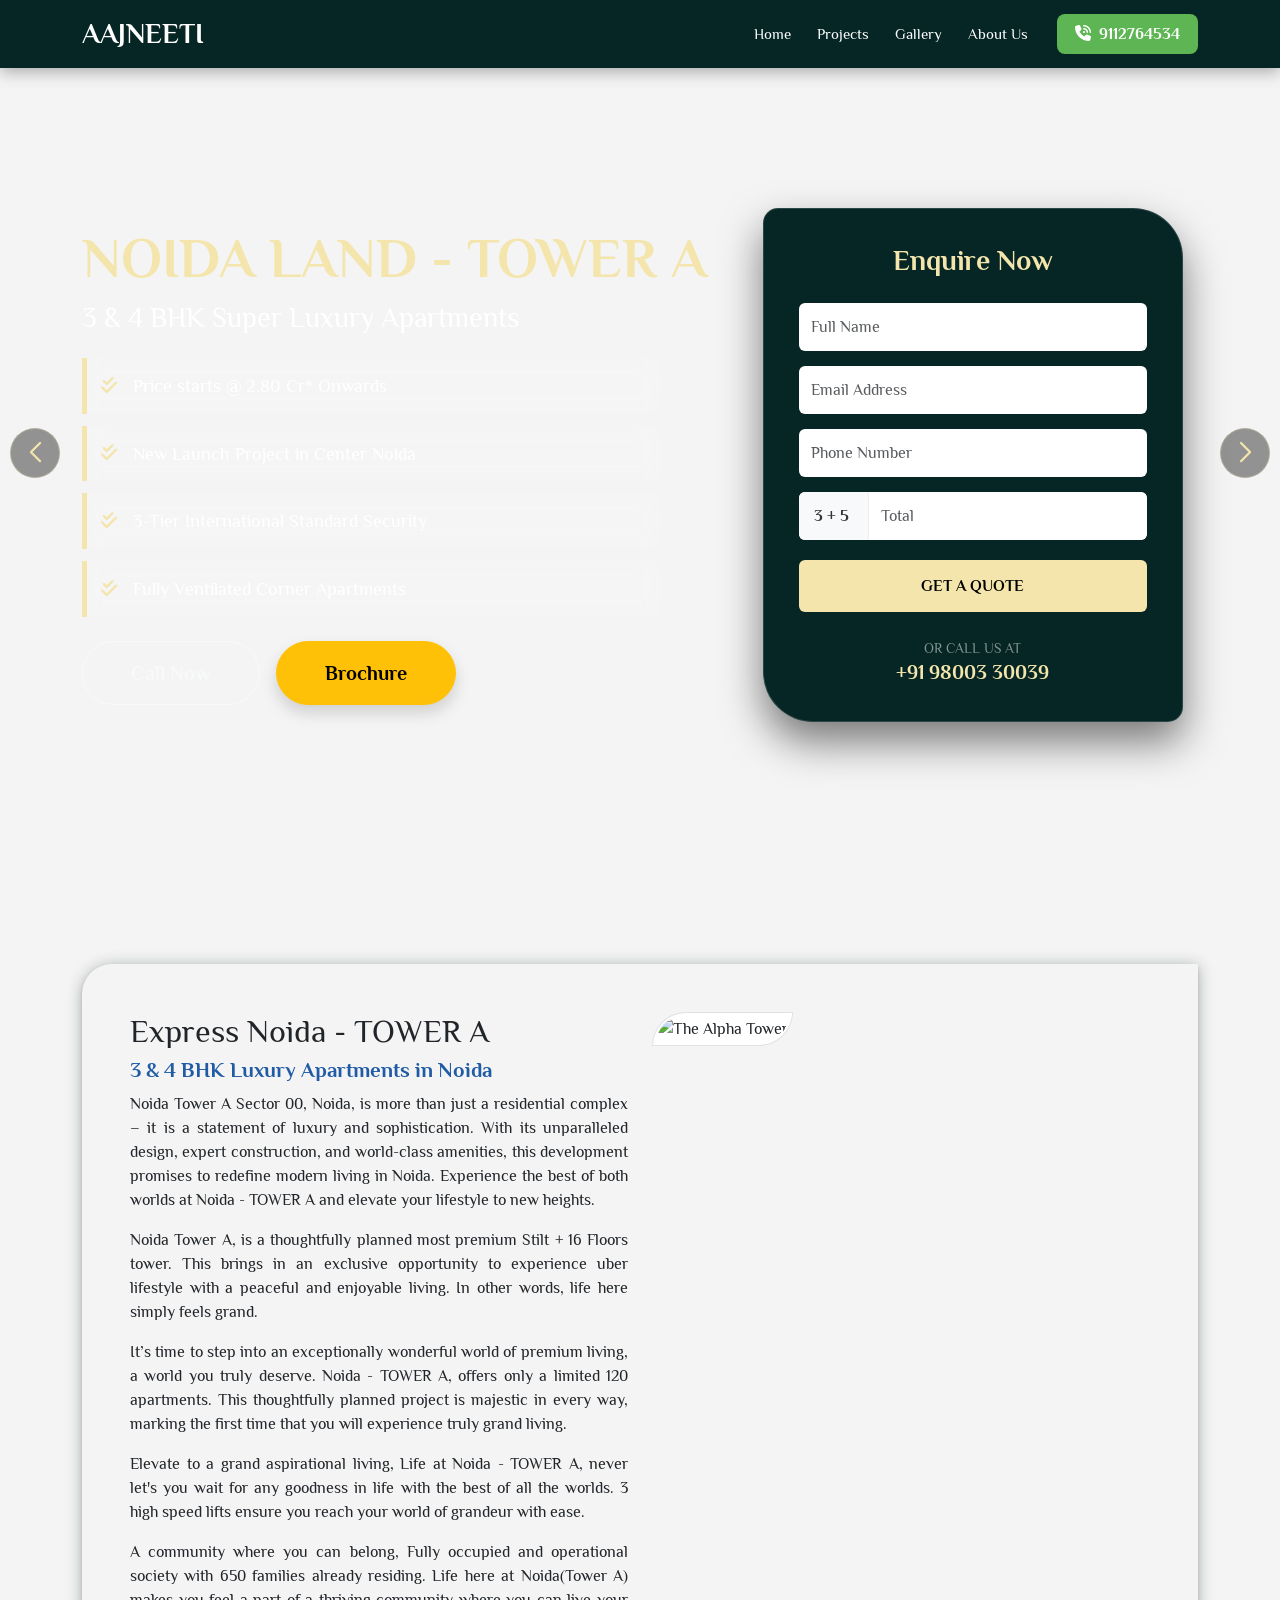
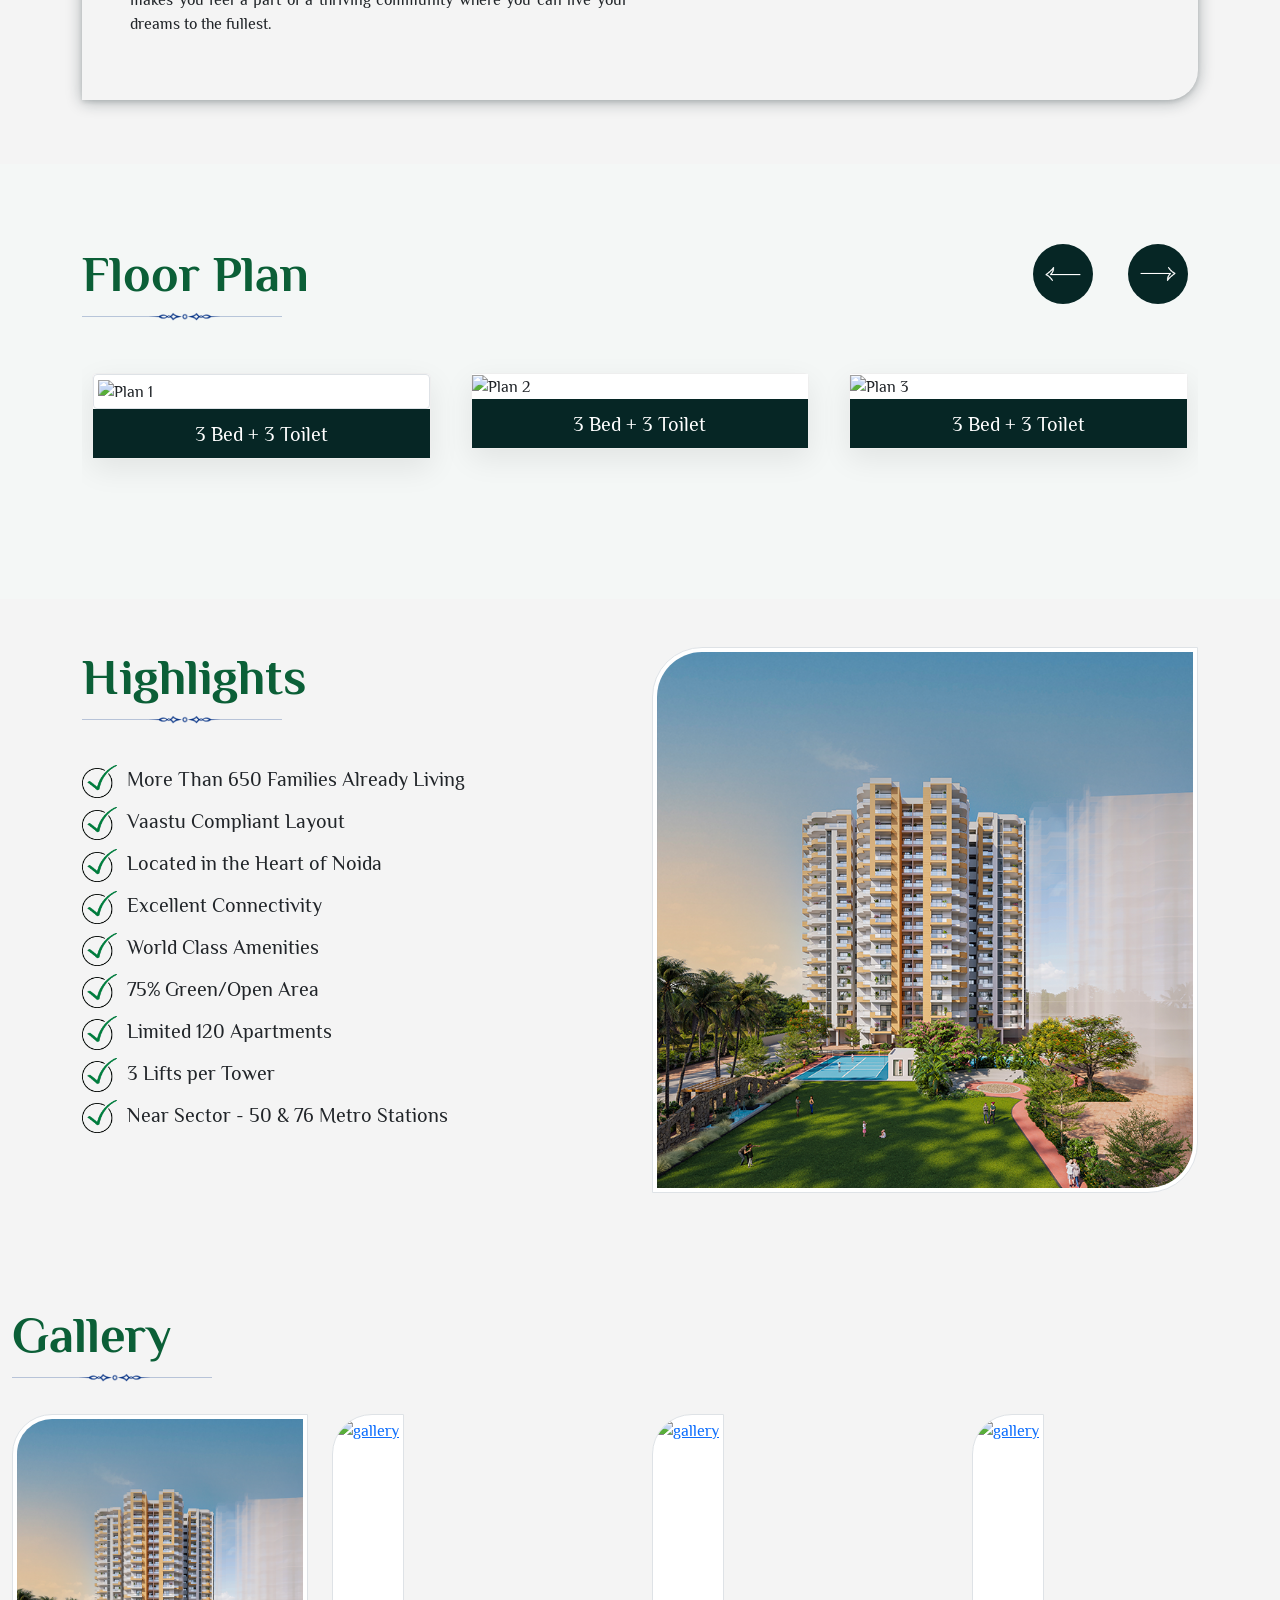
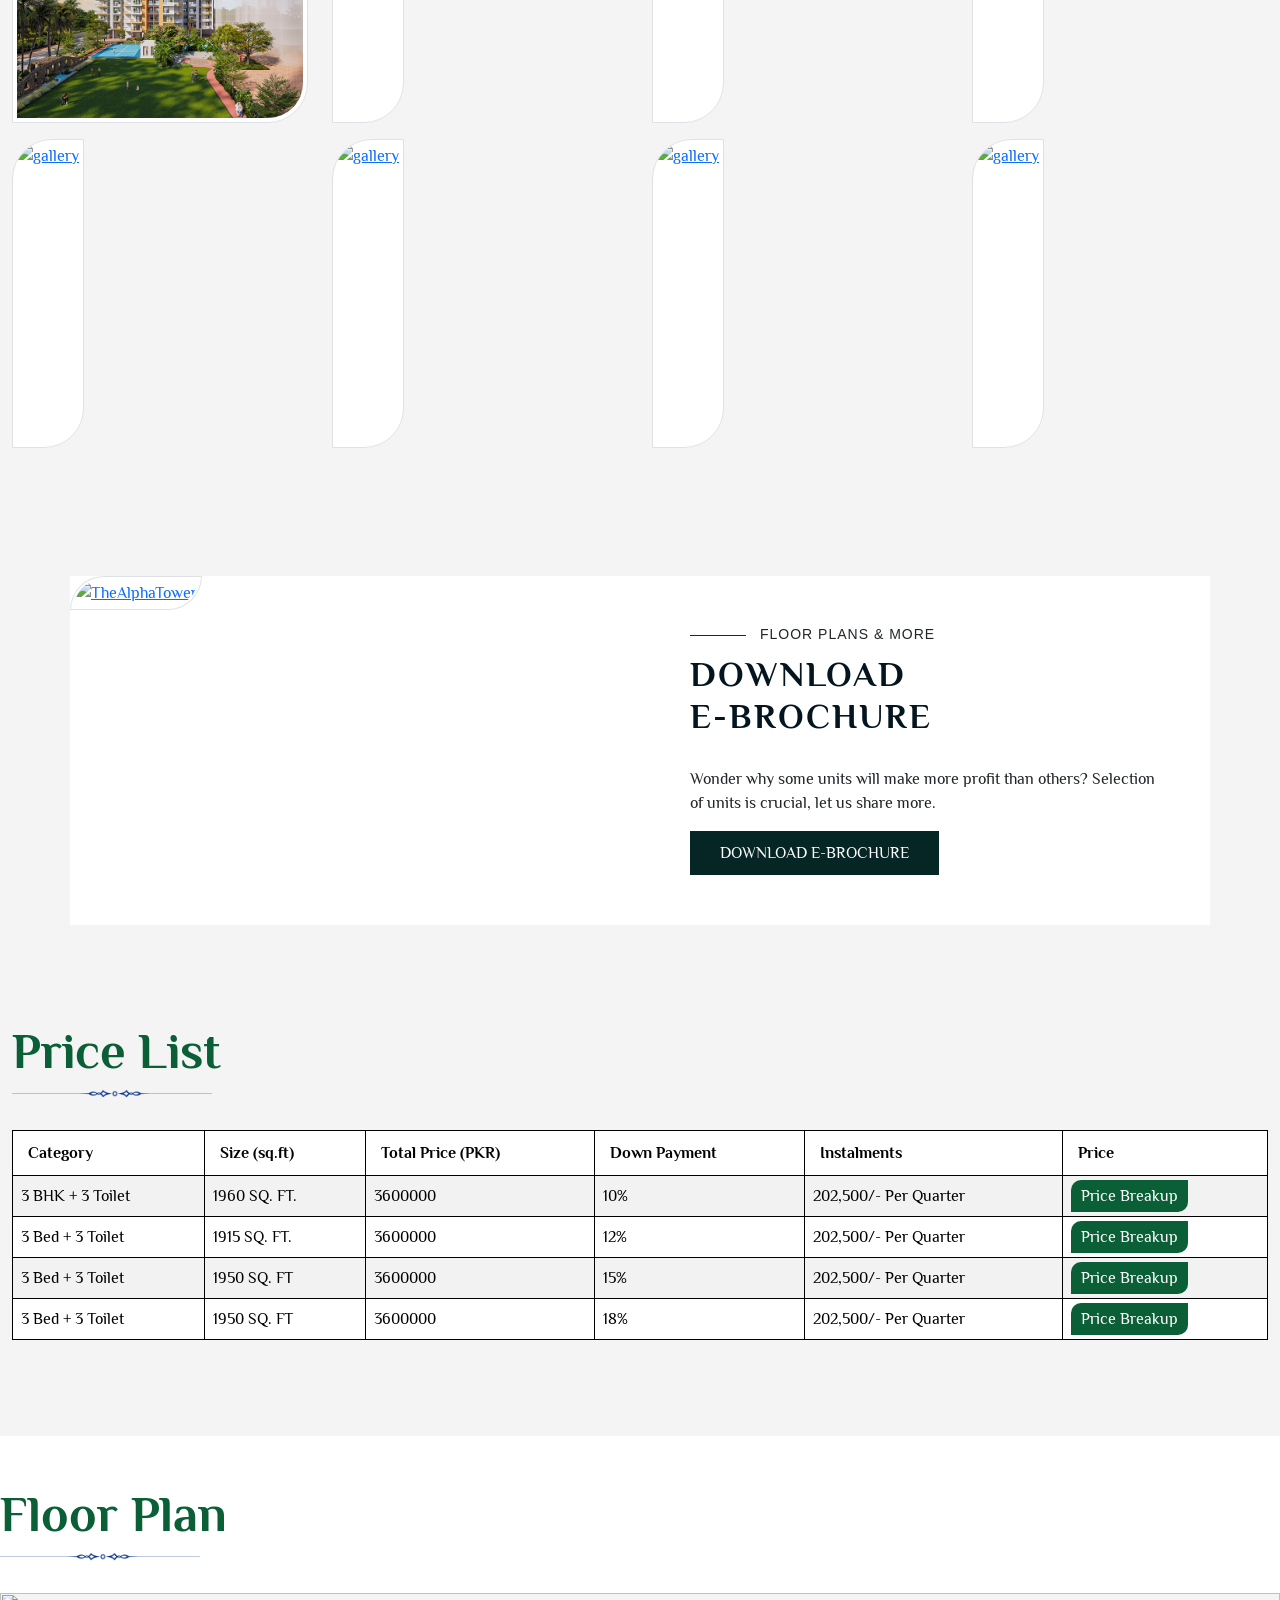
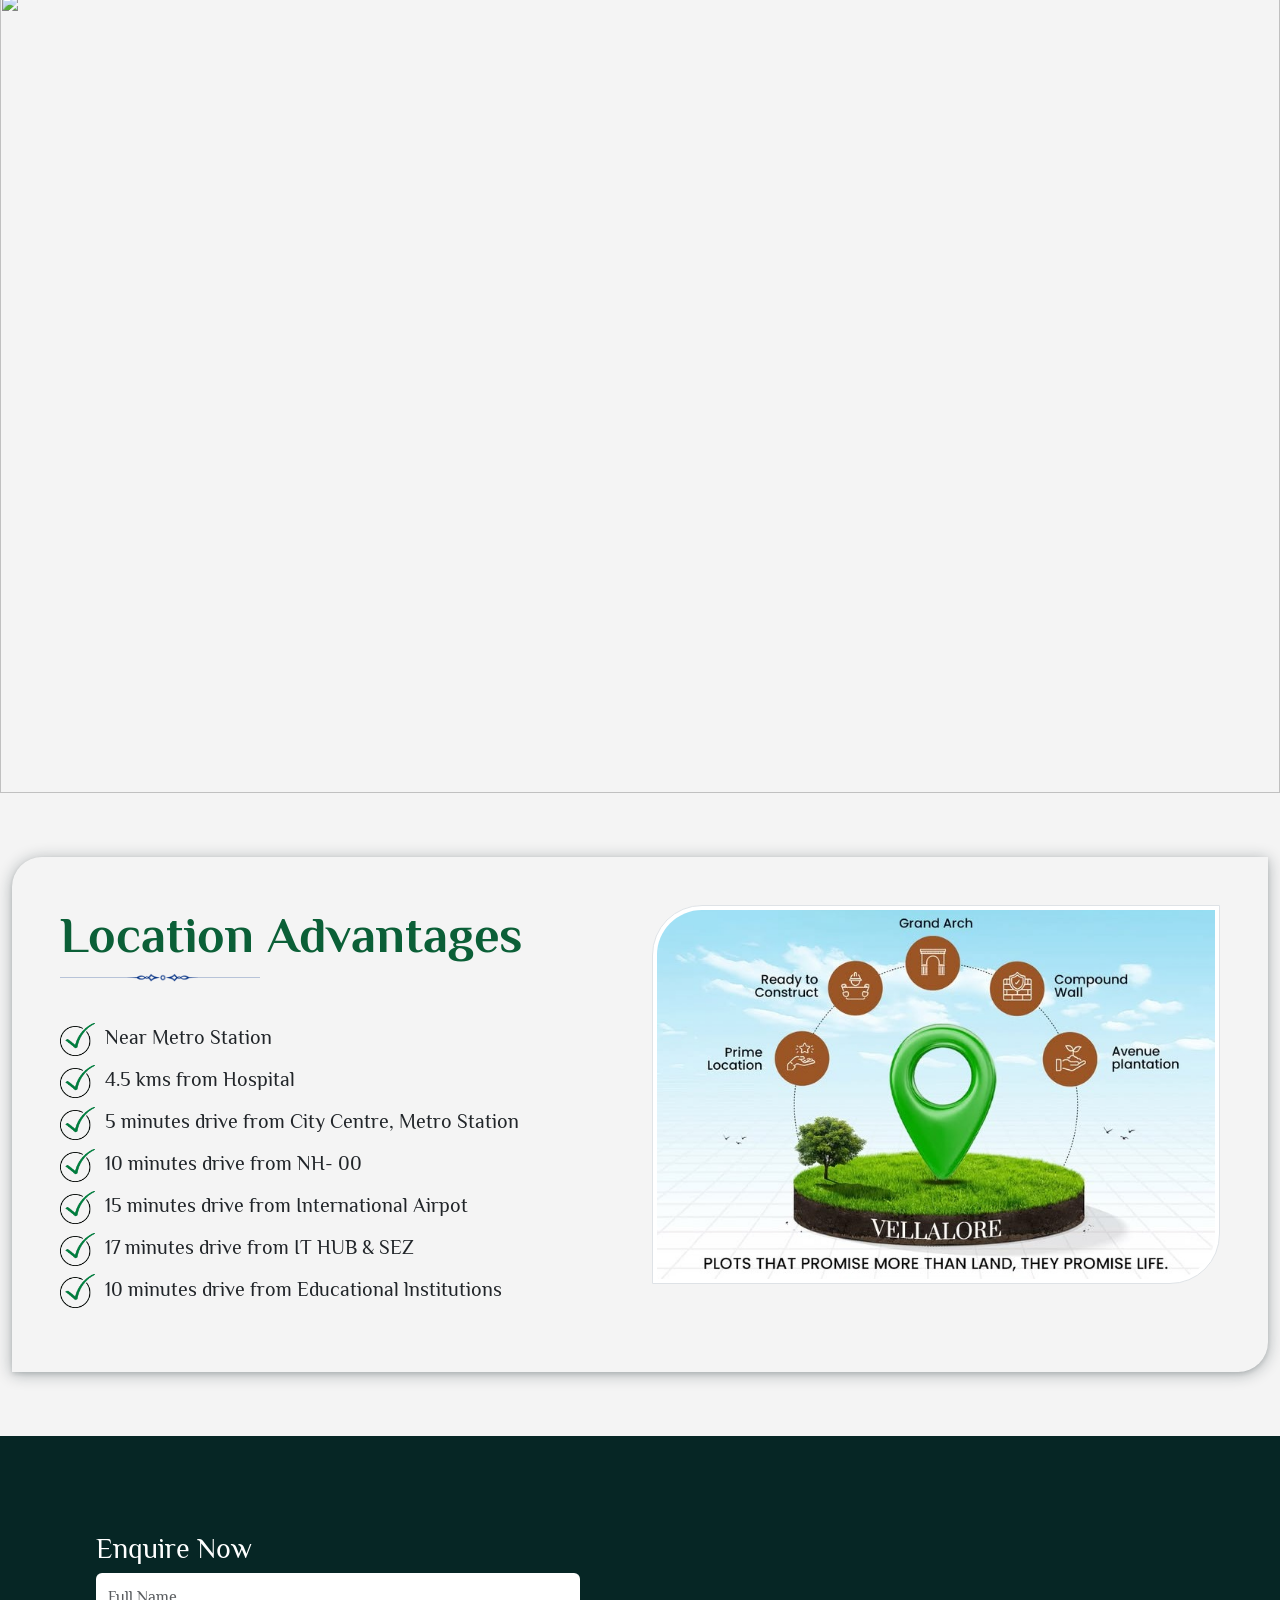
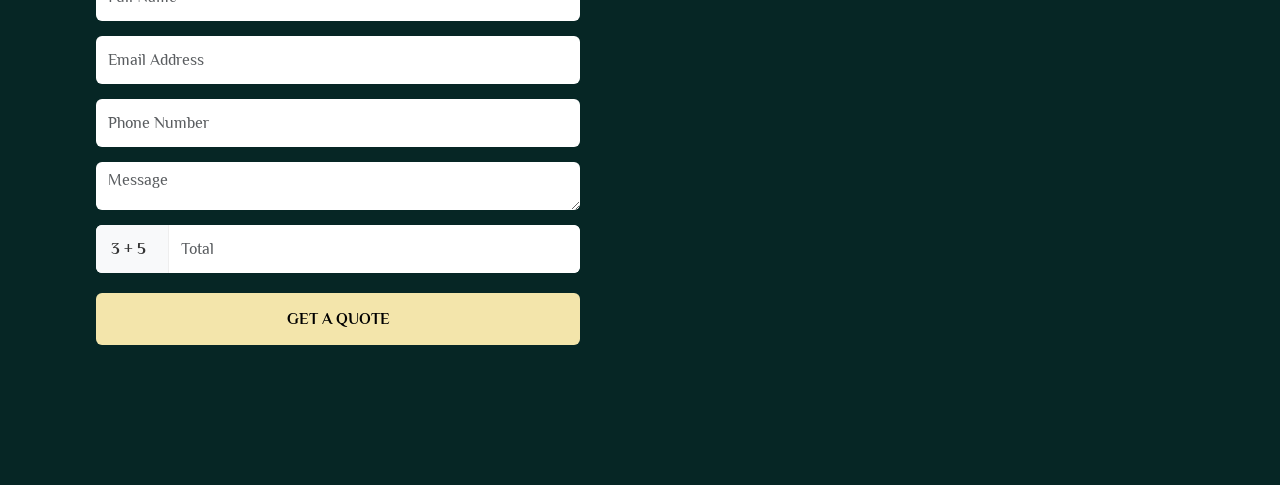
==== commit bf2ac00c: "commit" ====
--- a/index.html
+++ b/index.html
@@ -31,7 +31,7 @@
             <div class="collapse navbar-collapse" id="navMenu">
                 <ul class="navbar-nav ms-auto align-items-center">
                     <li class="nav-item"><a class="nav-link" href="#">Home</a></li>
-                    <li class="nav-item"><a class="nav-link" href="#">Projects</a></li>
+                    <li class="nav-item"><a class="nav-link" href="about.html">Projects</a></li>
                     <li class="nav-item"><a class="nav-link" href="#">Gallery</a></li>
                     <li class="nav-item me-lg-3"><a class="nav-link" href="#">About Us</a></li>
                     <li class="nav-item mt-3 mt-lg-0">
--- a/assets/style.css
+++ b/assets/style.css
@@ -473,7 +473,7 @@
             border-radius: 40px 0;
         }
 
-/* gallery css  */
+        /* gallery css  */
         .mfp-arrow::before,
         .mfp-arrow::after {
             display: none !important;
@@ -517,7 +517,7 @@
         .mfp-image-holder .mfp-close,
         .mfp-iframe-holder .mfp-close {
             color: #FFF;
-            right: -6px !important;
+            right: -20px !important;
             text-align: center !important;
             padding-right: 6px;
             width: 100%;
@@ -566,7 +566,7 @@
             background: #fff !important;
             color: #000 !important;
             border-radius: 50%;
-            top: 30px !important;
+            top: 2px !important;
             right: 30px !important;
             padding: 0 !important;
             display: flex;
@@ -589,139 +589,171 @@
             letter-spacing: 1px;
         }
 
-/* price list css  */
-.price-table table tr td a {
-    color: #fff;
-    background-color: #0b5f37;
-    padding: 7px 10px;
-    border-radius: 10px 0;
-    text-decoration: none;
-    transition: 0.5s ease-in-out;
-}
-.price-table table tr td a:hover {
-    background-color: #1e458a;
-    border-radius: 0 10px;
-}
-.price-table table thead tr th {
-    padding: 10px 15px;
-    outline: none;
-    border: none;
-    box-shadow: none;
-}
-
-.table-bordered>:not(caption)>*>* {
-    border-width: 0 1px;
-}
-.table>:not(caption)>*>* {
-    padding: .5rem .5rem;
-    background-color: var(--bs-table-bg);
-    border-bottom-width: 1px;
-    box-shadow: inset 0 0 0 9999px var(--bs-table-accent-bg);
-}
-th, td {
-    border: 1px solid #000 !important;
-}
-tbody, td, tfoot, th, thead, tr {
-    border-color: inherit;
-    border-style: solid;
-    border-width: 0;
-}
-th {
-    text-align: inherit;
-    text-align: -webkit-match-parent;
-}
-.table-striped>tbody>tr:nth-of-type(odd)>* {
-    --bs-table-accent-bg: var(--bs-table-striped-bg);
-    color: var(--bs-table-striped-color);
-}
-
-.table-bordered>:not(caption)>*>* {
-    border-width: 0 1px;
-}
-.table>:not(caption)>*>* {
-    padding: .5rem .5rem;
-    background-color: var(--bs-table-bg);
-    border-bottom-width: 1px;
-    box-shadow: inset 0 0 0 9999px var(--bs-table-accent-bg);
-}
-th, td {
-    border: 1px solid #000 !important;
-}
-tbody, td, tfoot, th, thead, tr {
-    border-color: inherit;
-    border-style: solid;
-    border-width: 0;
-}
-/* 2 */
-.pox-50 {
-    padding: 50px;
-}
-.ititle .suptitle {
-    display: block;
-    position: relative;
-    letter-spacing: 1px;
-    margin-left: 5em;
-    font-size: .5em;
-    text-transform: uppercase;
-    font-family: 'inter', sans-serif !important;
-    -webkit-transform: scaleX(1) !important;
-    -webkit-transition-delay: 200ms;
-    -webkit-transform-origin: left;
-    -webkit-transition: 800ms cubic-bezier(.15, .75, .5, 1);
-    transform: scaleX(1) !important;
-    transition-delay: 200ms;
-    transform-origin: left;
-    transition: 800ms cubic-bezier(.15, .75, .5, 1);
-}
-.ititle .mtitle {
-    font-weight: 600;
-    font-size: 1.25em;
-    margin: 10px 0 30px;
-    letter-spacing: 2px;
-    color: #05151f;
-}
-.ctabtn, .ctabtn-sm {
-    background: #062625;
-    color: #ffff;
-    border-radius: 0;
-    cursor: pointer;
-    padding: 10px 30px;
-    outline: none;
-    border: none;
-    transition: .5s ease-in-out;
-}
-.ititle .suptitle:before {
-    content: "";
-    width: 4em;
-    margin: 0;
-    position: absolute;
-    top: 50%;
-    left: -5em;
-    border-style: solid;
-    border-width: 1px 0 0;
-}
-
-*, ::after, ::before {
-    box-sizing: border-box;
-}
-.ititle .suptitle {
-    display: block;
-    position: relative;
-    letter-spacing: 1px;
-    margin-left: 5em;
-    font-size: .5em;
-    text-transform: uppercase;
-    font-family: 'inter', sans-serif !important;
-    -webkit-transform: scaleX(1) !important;
-    -webkit-transition-delay: 200ms;
-    -webkit-transform-origin: left;
-    -webkit-transition: 800ms cubic-bezier(.15, .75, .5, 1);
-    transform: scaleX(1) !important;
-    transition-delay: 200ms;
-    transform-origin: left;
-    transition: 800ms cubic-bezier(.15, .75, .5, 1);
-}
-/* .bg-gray {
+        /* price list css  */
+        .price-table table tr td a {
+            color: #fff;
+            background-color: #0b5f37;
+            padding: 7px 10px;
+            border-radius: 10px 0;
+            text-decoration: none;
+            transition: 0.5s ease-in-out;
+        }
+
+        .price-table table tr td a:hover {
+            background-color: #1e458a;
+            border-radius: 0 10px;
+        }
+
+        .price-table table thead tr th {
+            padding: 10px 15px;
+            outline: none;
+            border: none;
+            box-shadow: none;
+        }
+
+        .table-bordered>:not(caption)>*>* {
+            border-width: 0 1px;
+        }
+
+        .table>:not(caption)>*>* {
+            padding: .5rem .5rem;
+            background-color: var(--bs-table-bg);
+            border-bottom-width: 1px;
+            box-shadow: inset 0 0 0 9999px var(--bs-table-accent-bg);
+        }
+
+        th,
+        td {
+            border: 1px solid #000 !important;
+        }
+
+        tbody,
+        td,
+        tfoot,
+        th,
+        thead,
+        tr {
+            border-color: inherit;
+            border-style: solid;
+            border-width: 0;
+        }
+
+        th {
+            text-align: inherit;
+            text-align: -webkit-match-parent;
+        }
+
+        .table-striped>tbody>tr:nth-of-type(odd)>* {
+            --bs-table-accent-bg: var(--bs-table-striped-bg);
+            color: var(--bs-table-striped-color);
+        }
+
+        .table-bordered>:not(caption)>*>* {
+            border-width: 0 1px;
+        }
+
+        .table>:not(caption)>*>* {
+            padding: .5rem .5rem;
+            background-color: var(--bs-table-bg);
+            border-bottom-width: 1px;
+            box-shadow: inset 0 0 0 9999px var(--bs-table-accent-bg);
+        }
+
+        th,
+        td {
+            border: 1px solid #000 !important;
+        }
+
+        tbody,
+        td,
+        tfoot,
+        th,
+        thead,
+        tr {
+            border-color: inherit;
+            border-style: solid;
+            border-width: 0;
+        }
+
+        /* 2 */
+        .pox-50 {
+            padding: 50px;
+        }
+
+        .ititle .suptitle {
+            display: block;
+            position: relative;
+            letter-spacing: 1px;
+            margin-left: 5em;
+            font-size: .5em;
+            text-transform: uppercase;
+            font-family: 'inter', sans-serif !important;
+            -webkit-transform: scaleX(1) !important;
+            -webkit-transition-delay: 200ms;
+            -webkit-transform-origin: left;
+            -webkit-transition: 800ms cubic-bezier(.15, .75, .5, 1);
+            transform: scaleX(1) !important;
+            transition-delay: 200ms;
+            transform-origin: left;
+            transition: 800ms cubic-bezier(.15, .75, .5, 1);
+        }
+
+        .ititle .mtitle {
+            font-weight: 600;
+            font-size: 1.25em;
+            margin: 10px 0 30px;
+            letter-spacing: 2px;
+            color: #05151f;
+        }
+
+        .ctabtn,
+        .ctabtn-sm {
+            background: #062625;
+            color: #ffff;
+            border-radius: 0;
+            cursor: pointer;
+            padding: 10px 30px;
+            outline: none;
+            border: none;
+            transition: .5s ease-in-out;
+        }
+
+        .ititle .suptitle:before {
+            content: "";
+            width: 4em;
+            margin: 0;
+            position: absolute;
+            top: 50%;
+            left: -5em;
+            border-style: solid;
+            border-width: 1px 0 0;
+        }
+
+        *,
+        ::after,
+        ::before {
+            box-sizing: border-box;
+        }
+
+        .ititle .suptitle {
+            display: block;
+            position: relative;
+            letter-spacing: 1px;
+            margin-left: 5em;
+            font-size: .5em;
+            text-transform: uppercase;
+            font-family: 'inter', sans-serif !important;
+            -webkit-transform: scaleX(1) !important;
+            -webkit-transition-delay: 200ms;
+            -webkit-transform-origin: left;
+            -webkit-transition: 800ms cubic-bezier(.15, .75, .5, 1);
+            transform: scaleX(1) !important;
+            transition-delay: 200ms;
+            transform-origin: left;
+            transition: 800ms cubic-bezier(.15, .75, .5, 1);
+        }
+
+        /* .bg-gray {
     background: #f0f5fb;
 }
 
@@ -729,6 +761,6 @@
     padding: 70px;
 } */
 
-#brochure img{
-    height: 450px !important;
-}+        #brochure img {
+            height: 450px !important;
+        }
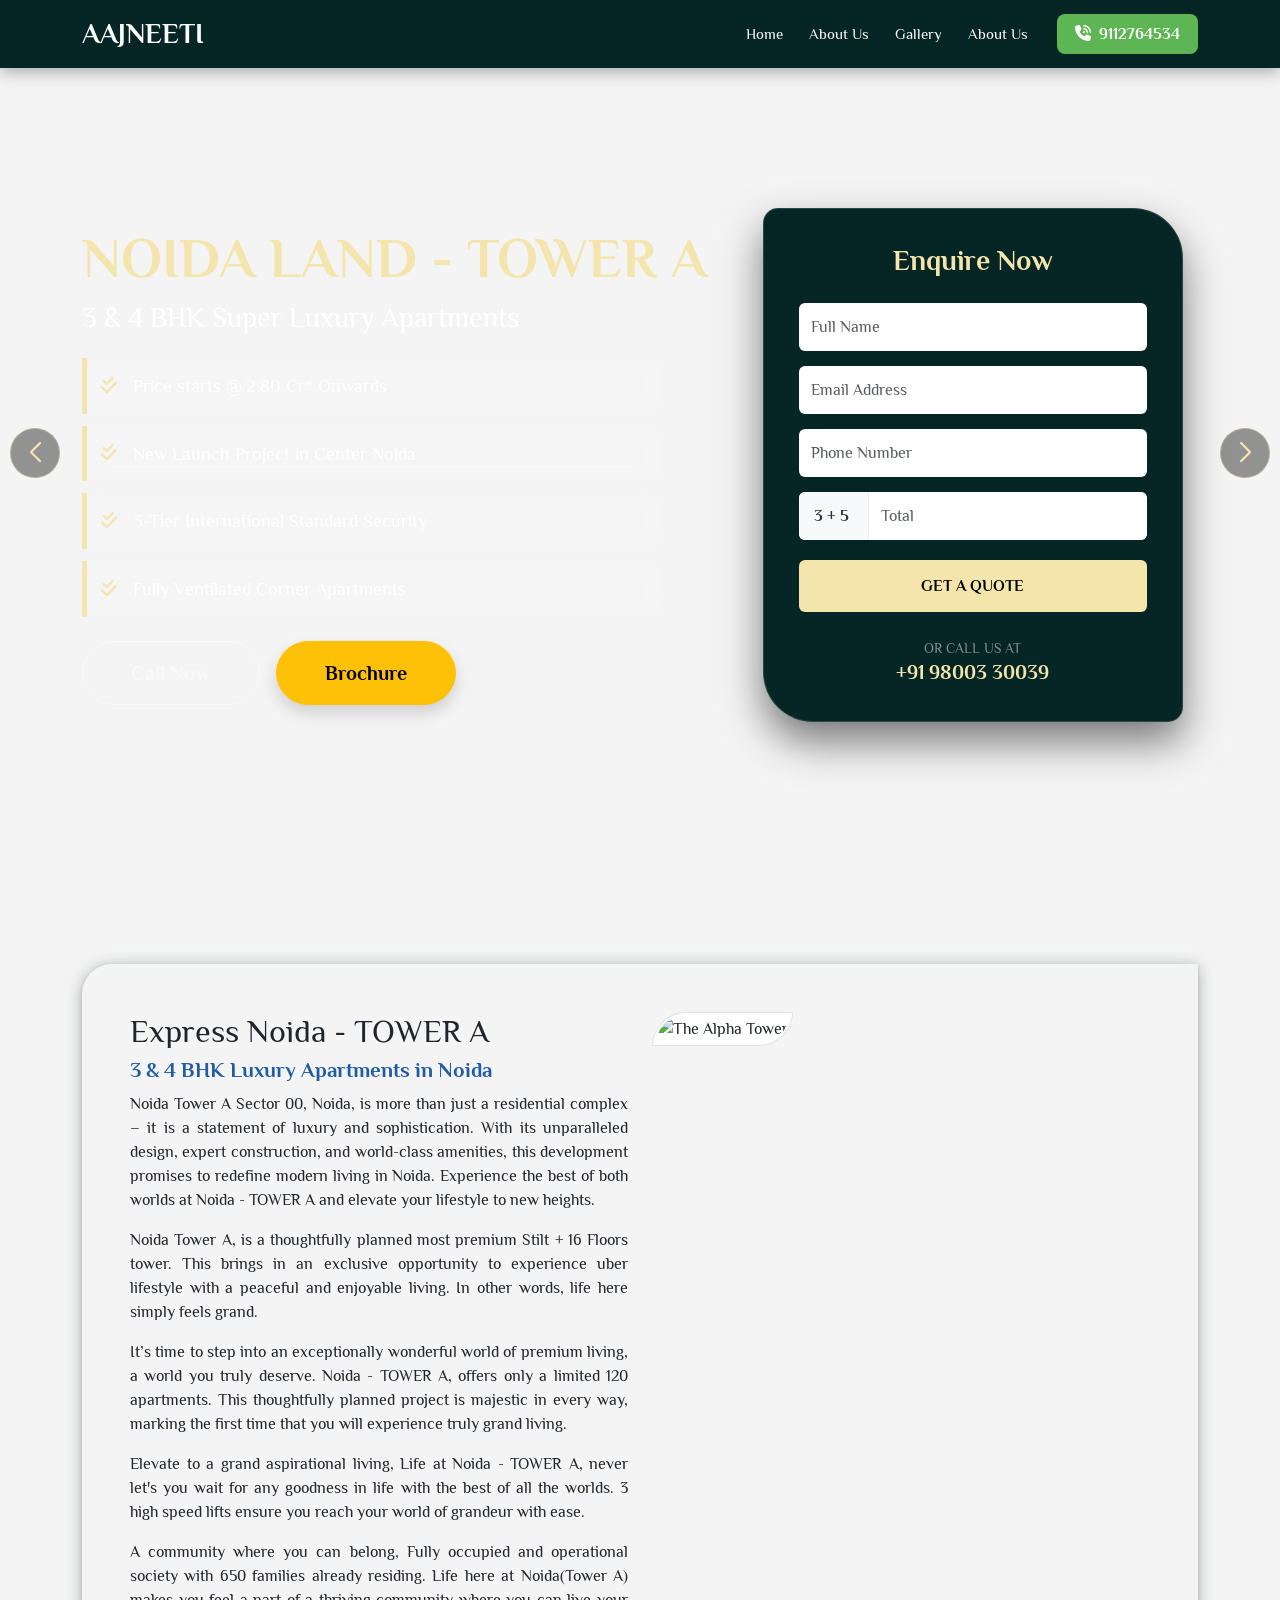
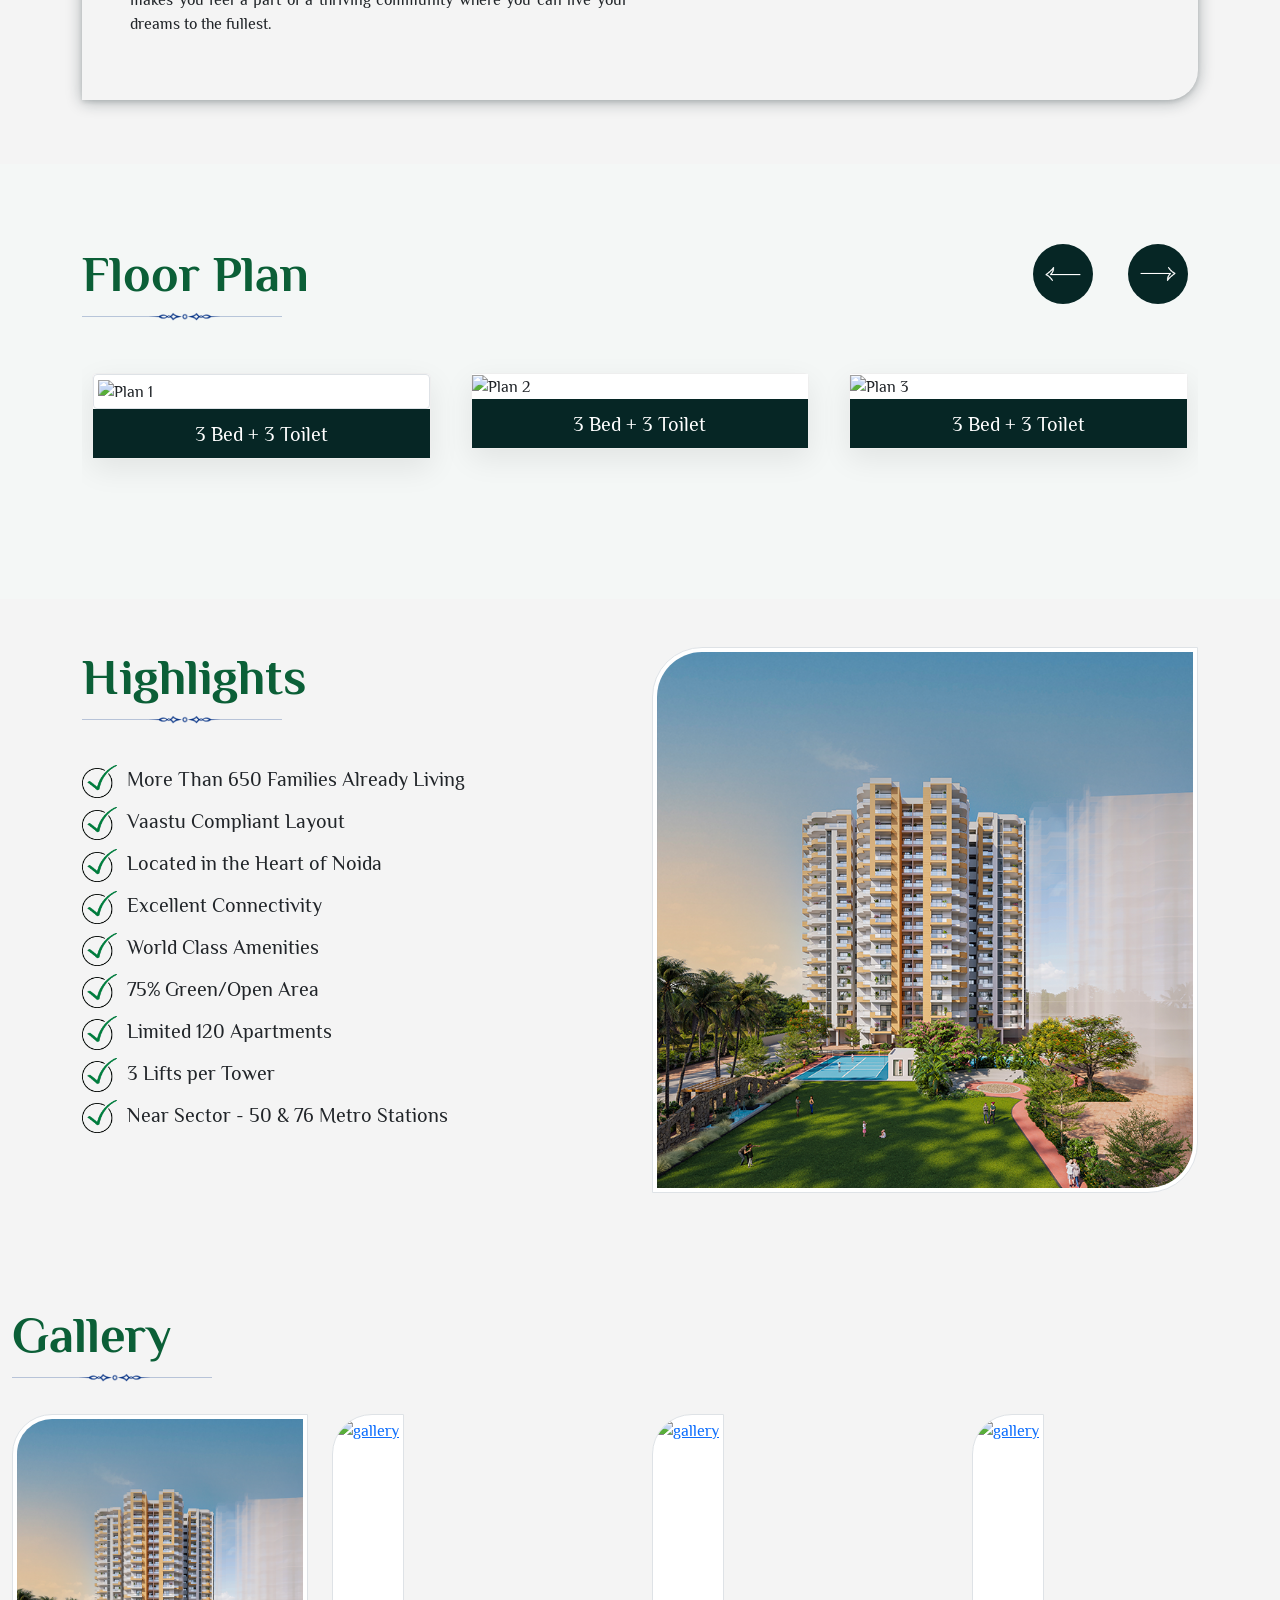
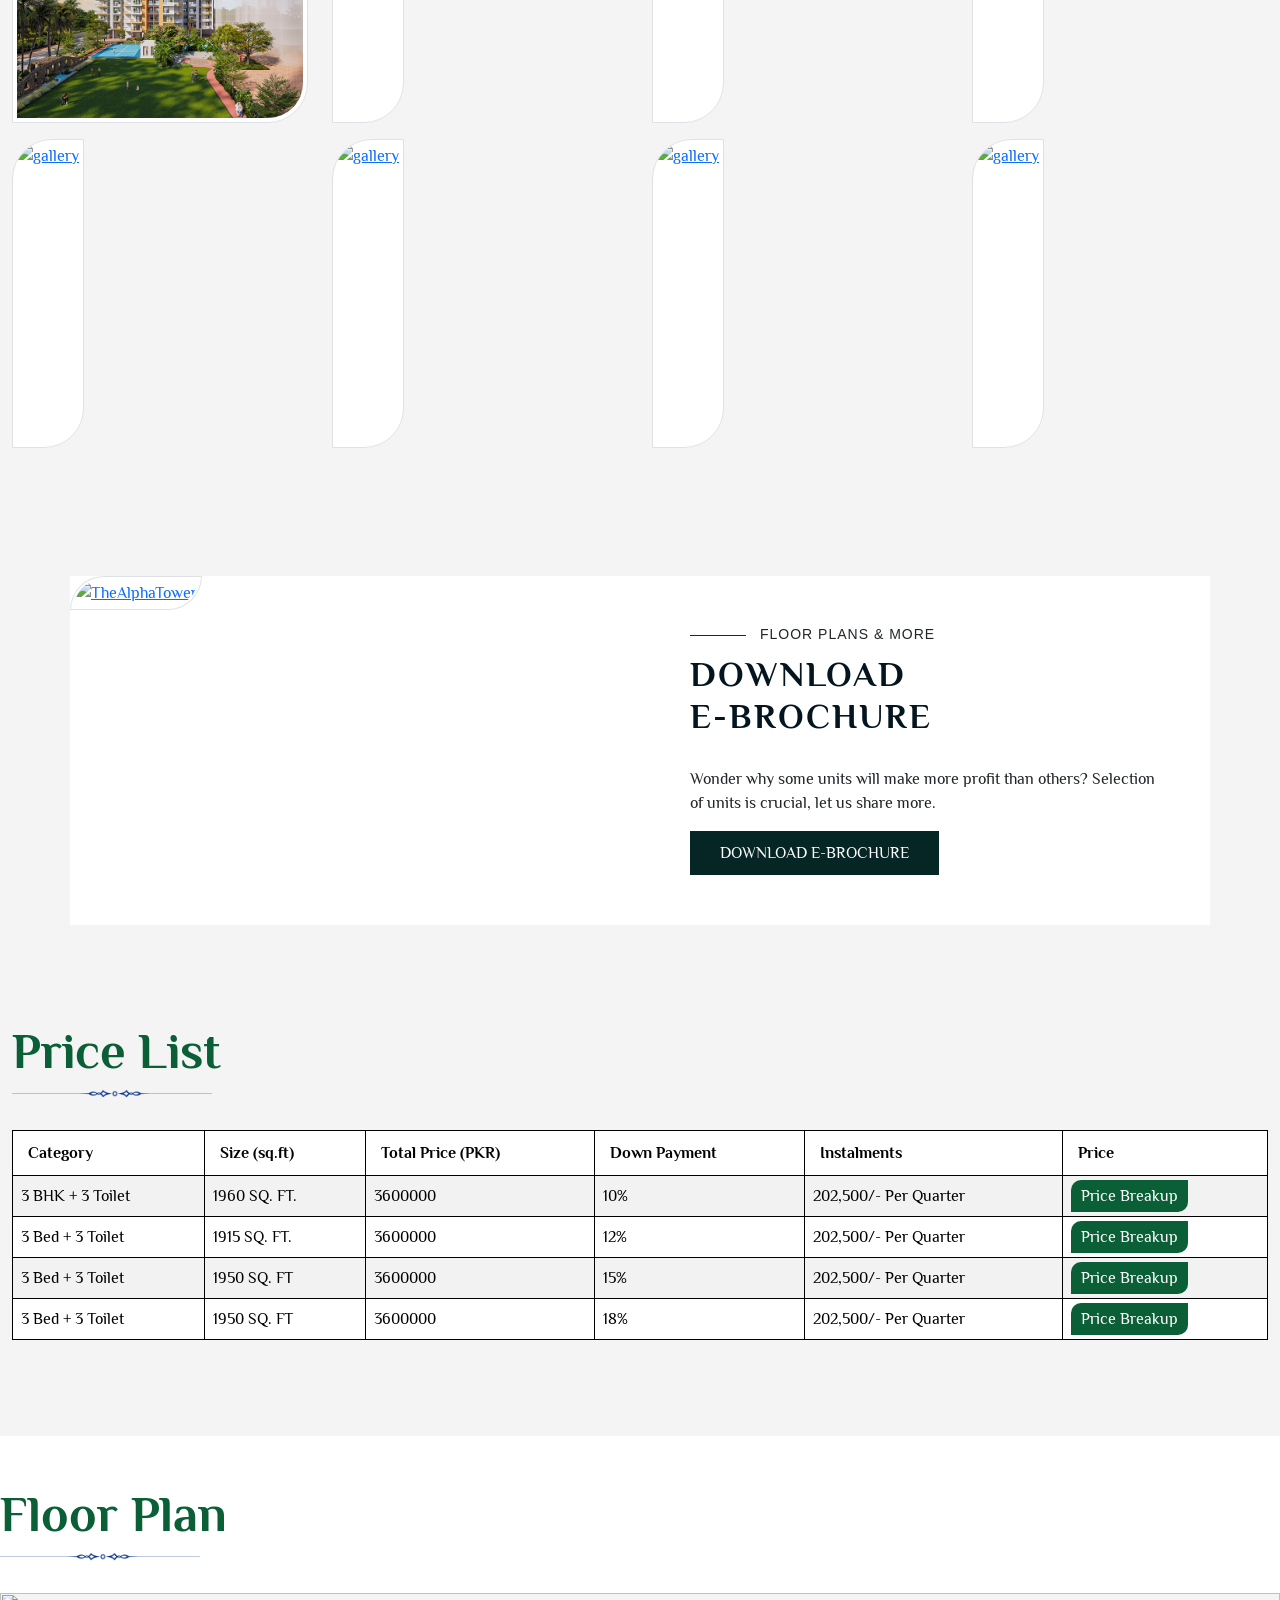
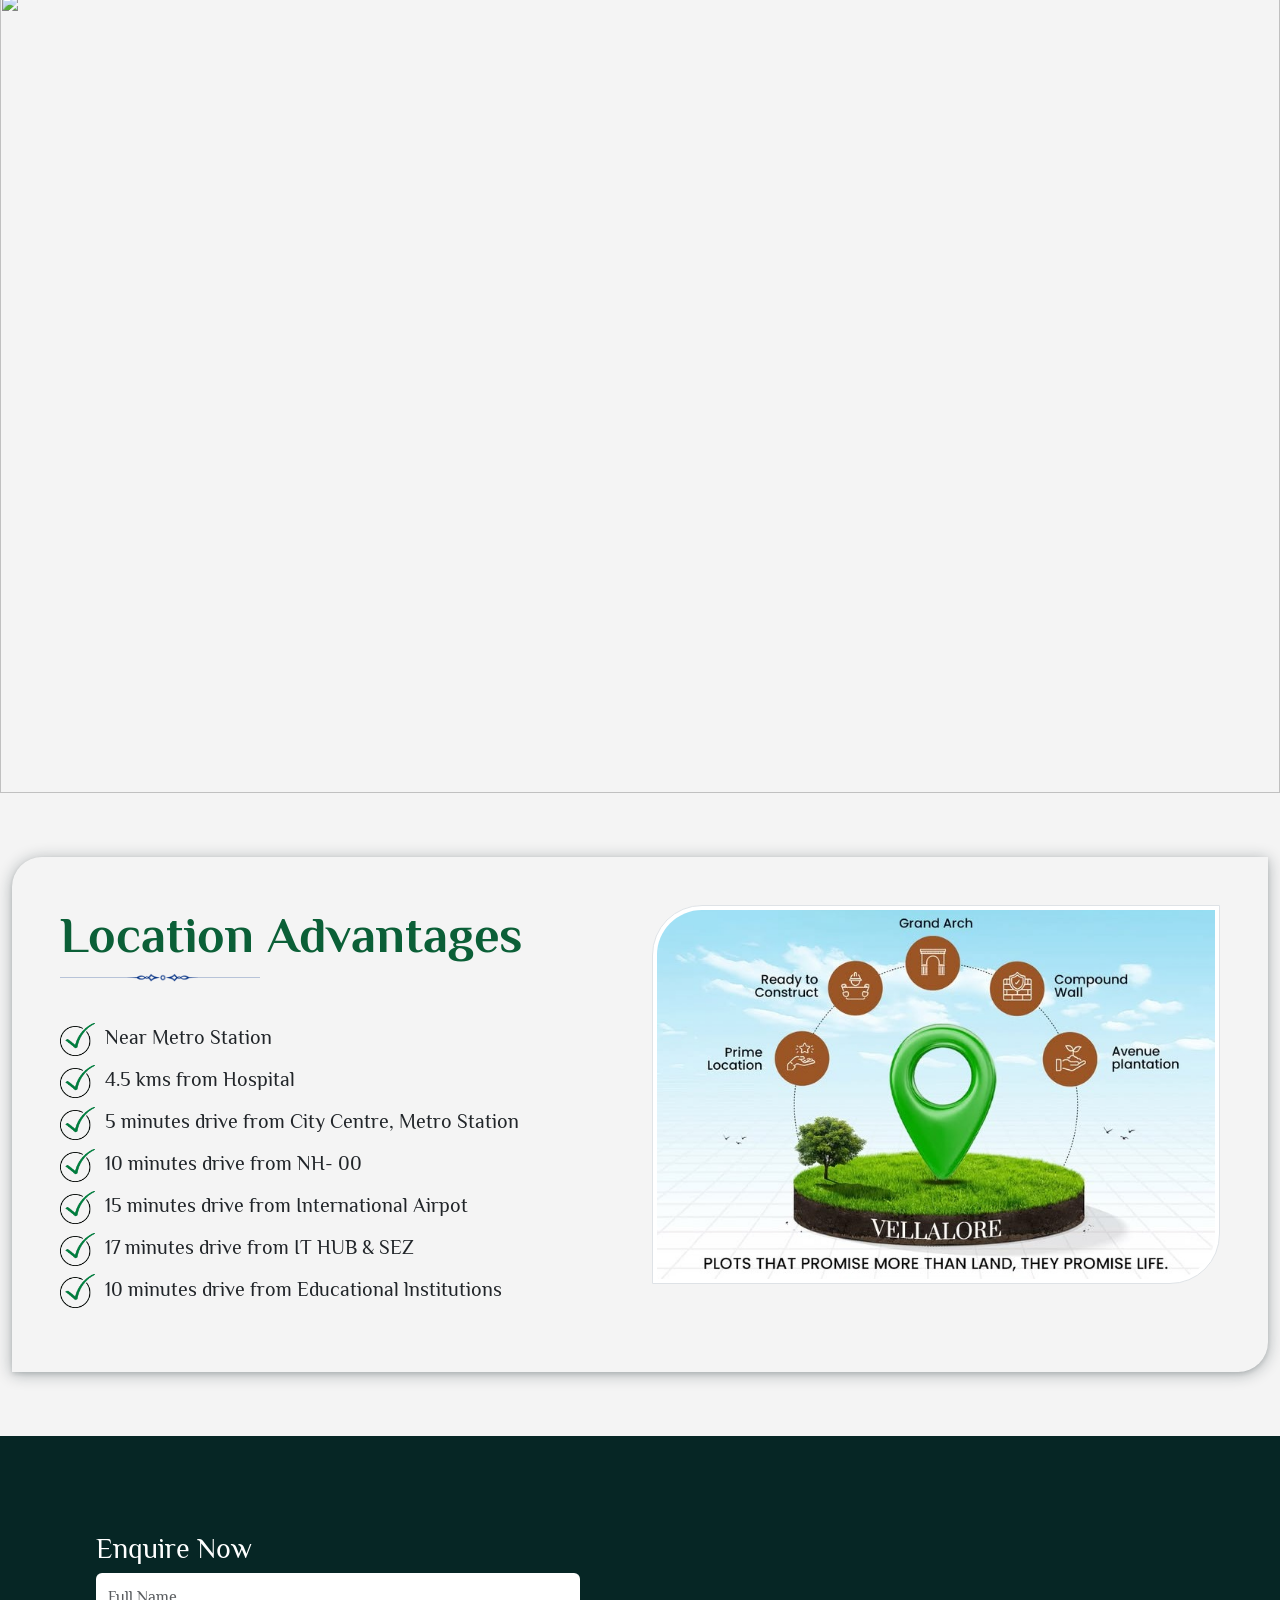
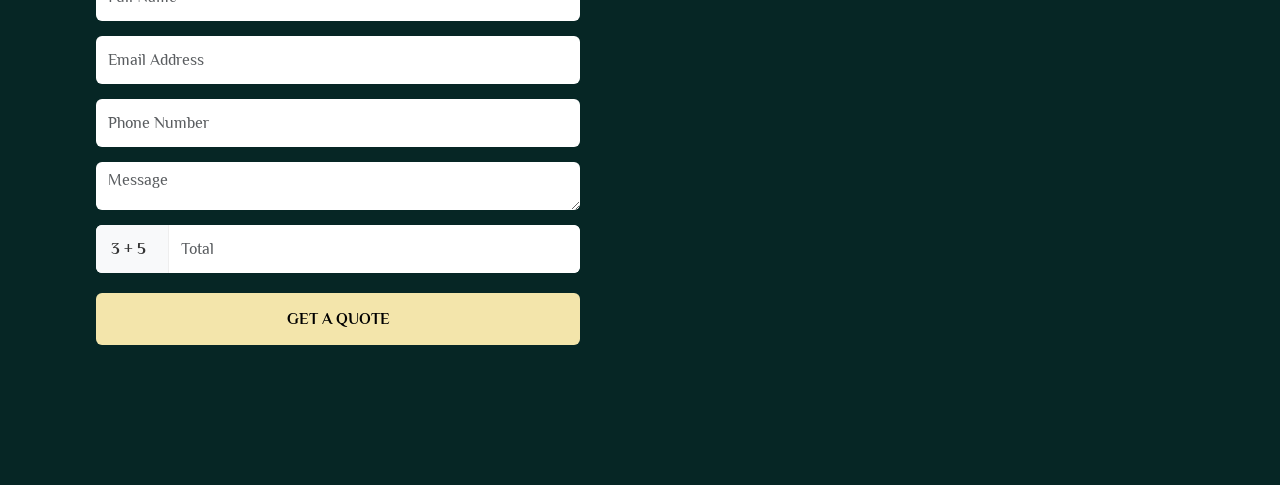
==== commit f04abf11: "commit" ====
--- a/index.html
+++ b/index.html
@@ -31,7 +31,7 @@
             <div class="collapse navbar-collapse" id="navMenu">
                 <ul class="navbar-nav ms-auto align-items-center">
                     <li class="nav-item"><a class="nav-link" href="#">Home</a></li>
-                    <li class="nav-item"><a class="nav-link" href="about.html">Projects</a></li>
+                    <li class="nav-item"><a class="nav-link" href="about.html">About Us</a></li>
                     <li class="nav-item"><a class="nav-link" href="#">Gallery</a></li>
                     <li class="nav-item me-lg-3"><a class="nav-link" href="#">About Us</a></li>
                     <li class="nav-item mt-3 mt-lg-0">
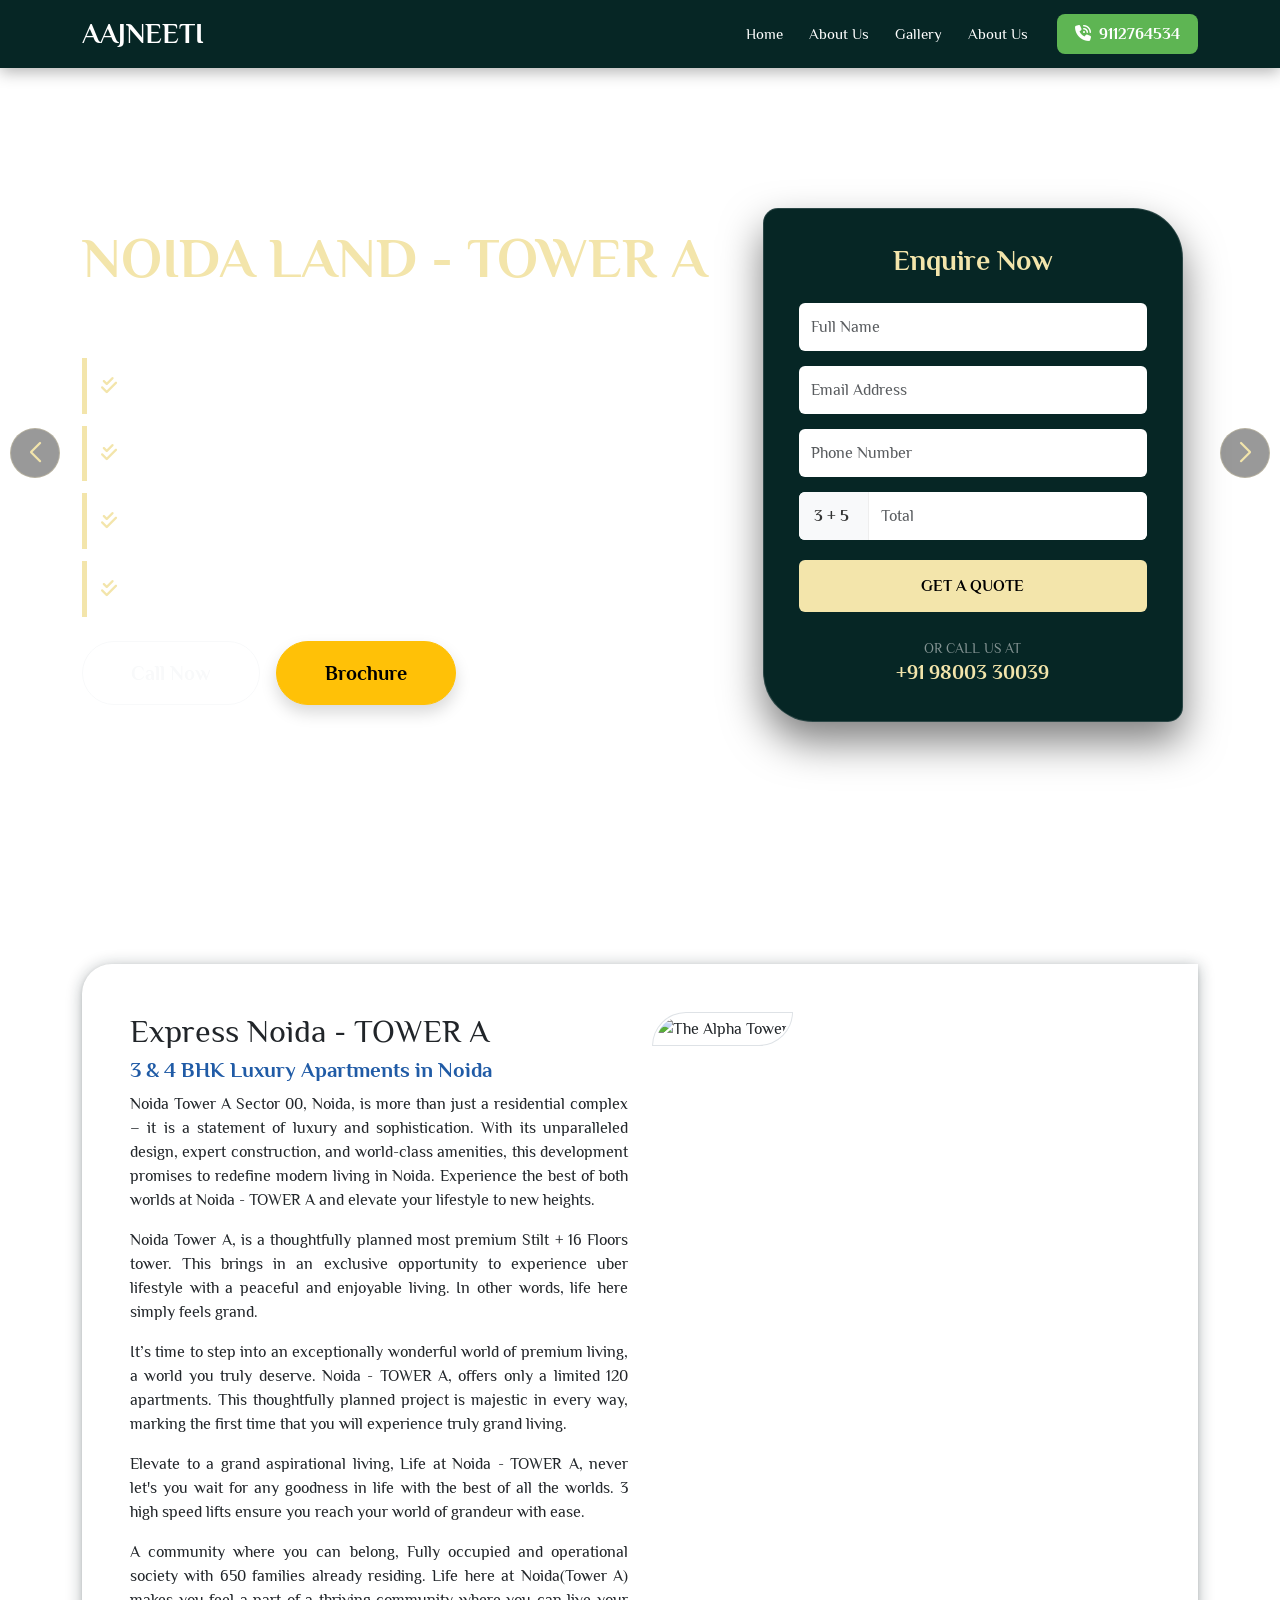
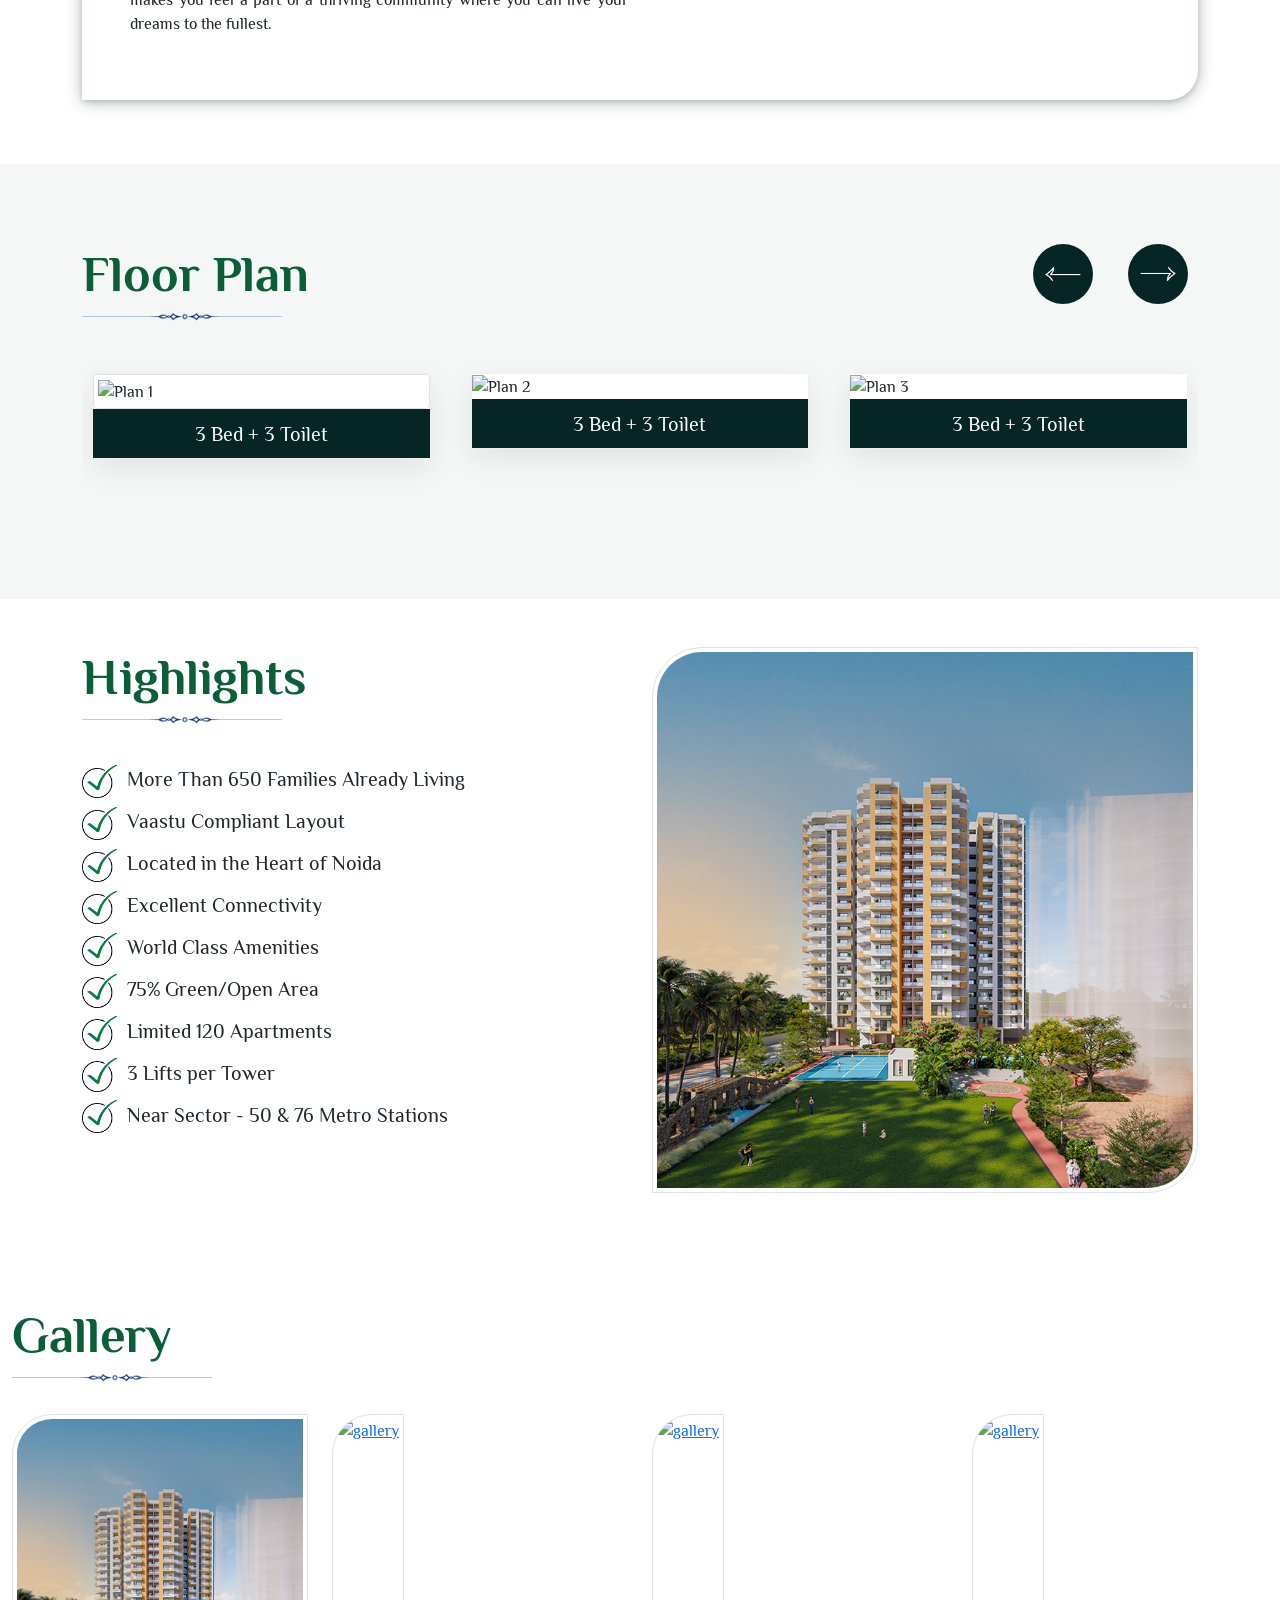
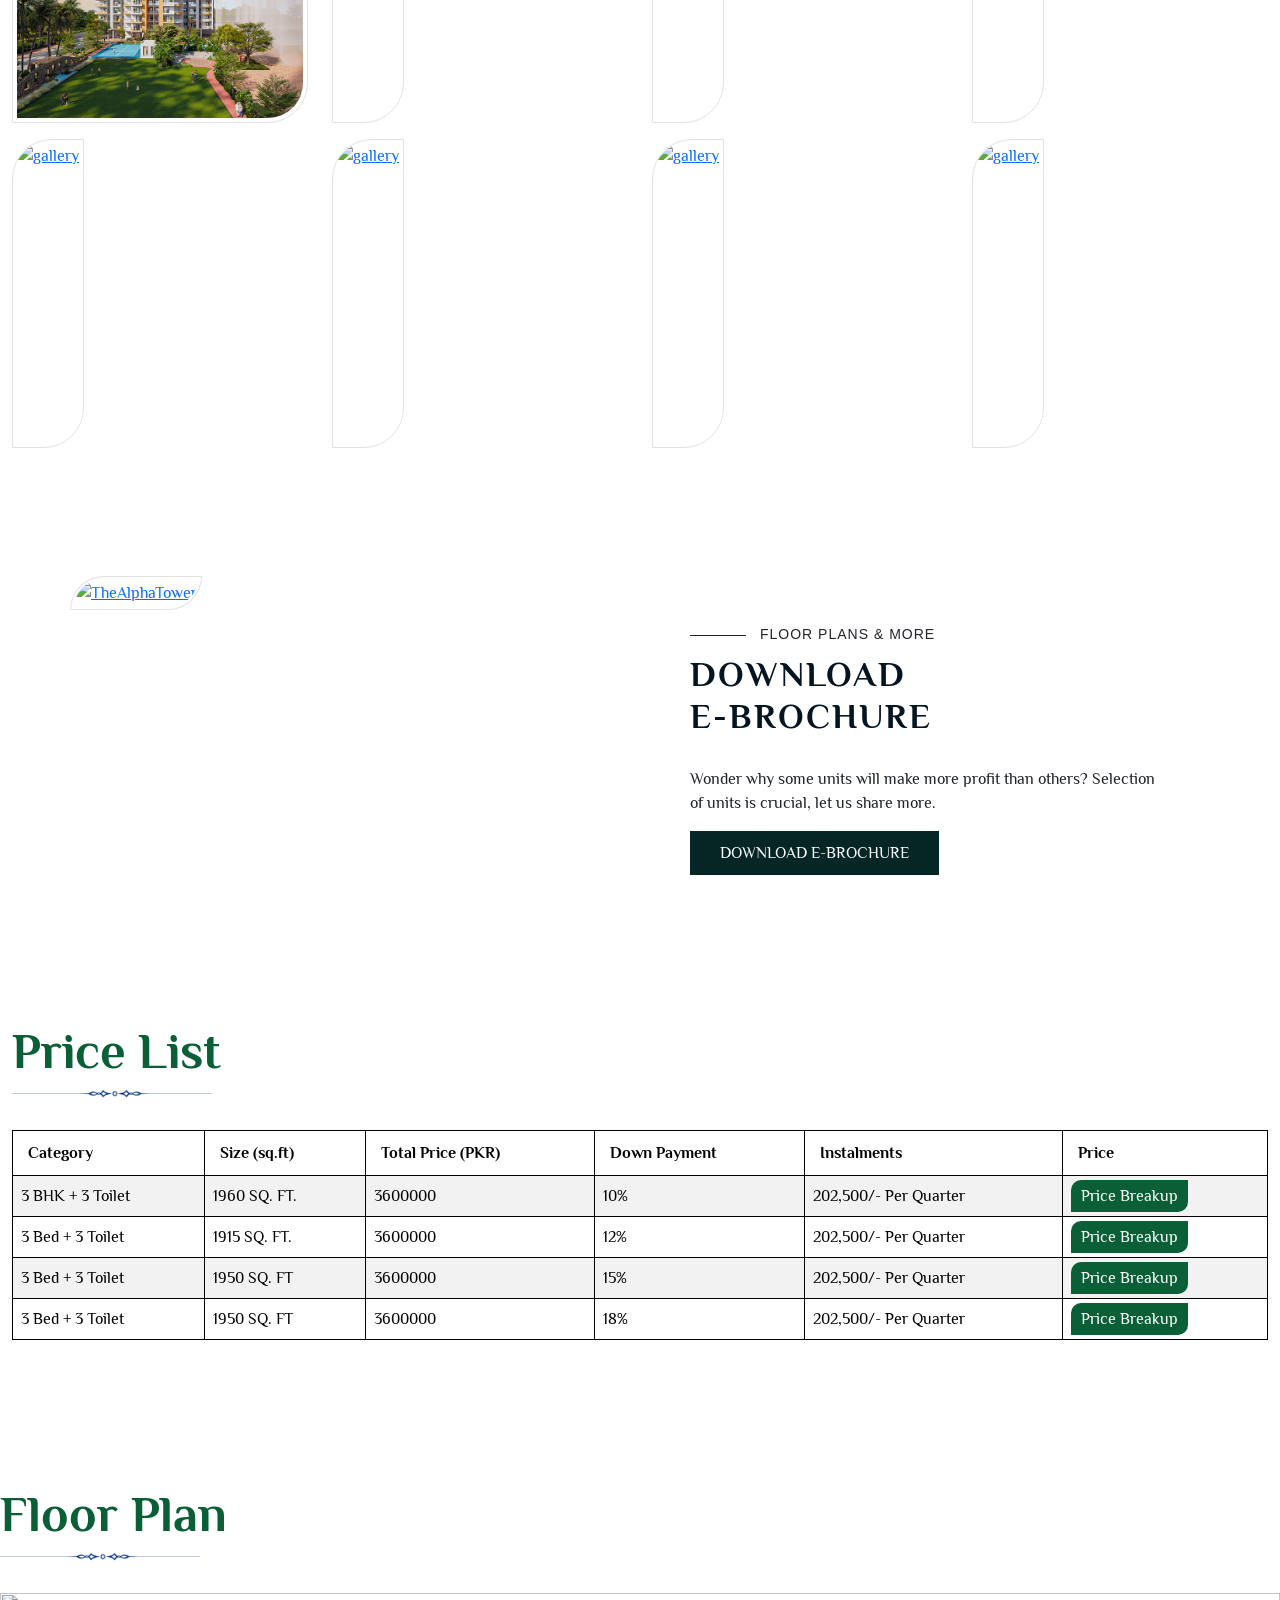
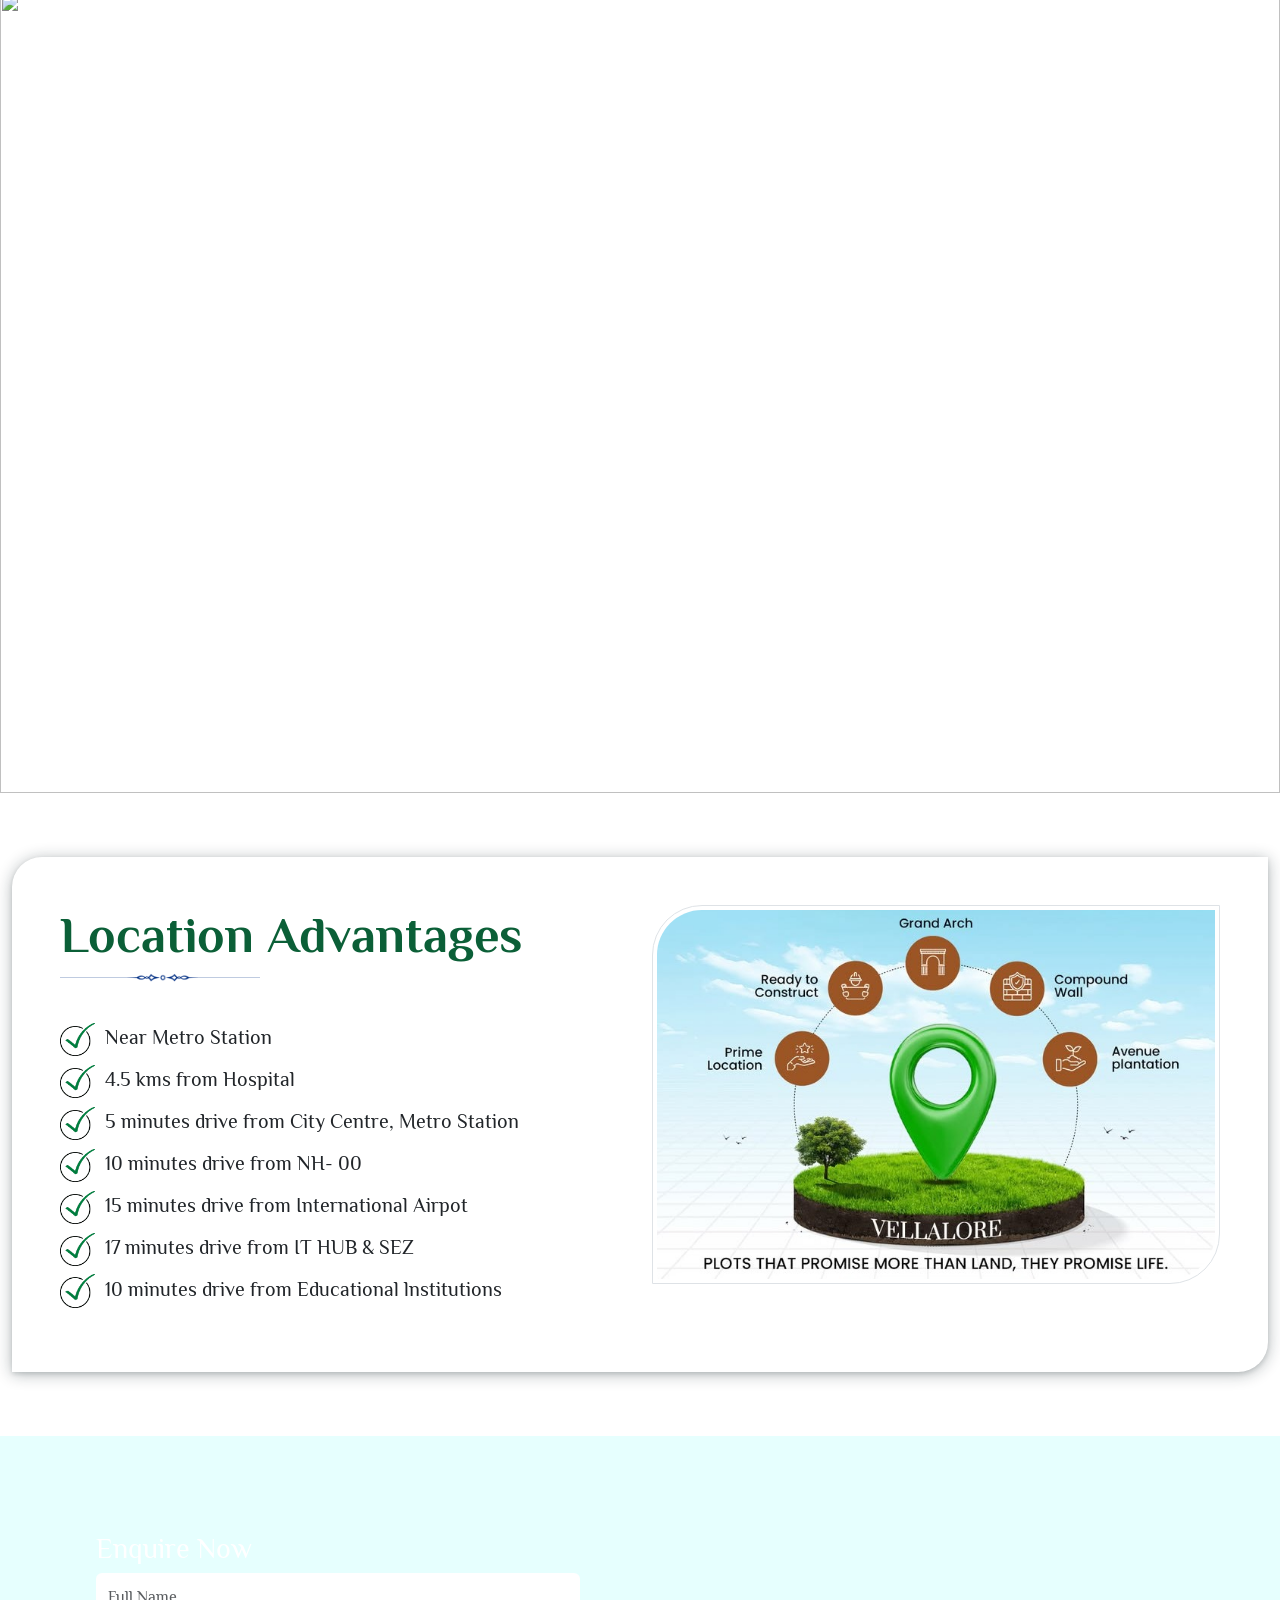
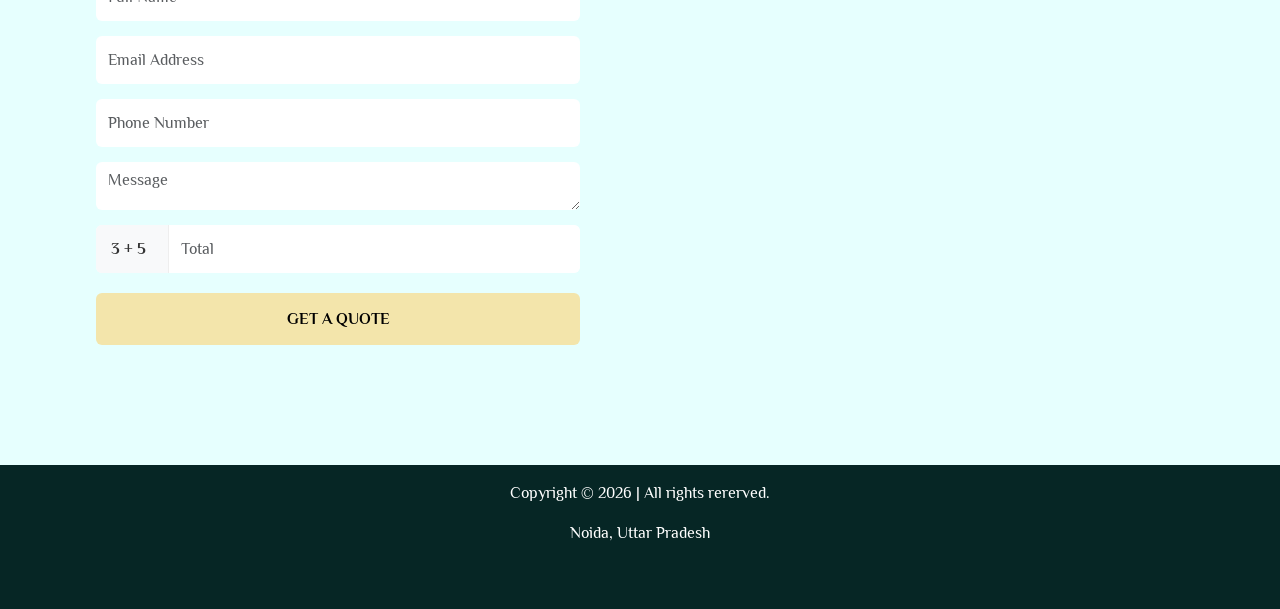
==== commit 3a1169b6: "commit" ====
--- a/index.html
+++ b/index.html
@@ -5,7 +5,7 @@
     <meta charset="UTF-8">
     <meta name="viewport" content="width=device-width, initial-scale=1.0">
     <title>Real Estate - Luxury Living</title>
-
+    <link rel="shortcut icon" href="images/market.png" type="image/x-icon">
     <link href="https://fonts.googleapis.com/css2?family=Philosopher:wght@400;700&display=swap" rel="stylesheet">
     <link rel="stylesheet" href="https://cdnjs.cloudflare.com/ajax/libs/font-awesome/6.4.0/css/all.min.css">
 
@@ -19,7 +19,7 @@
 
 </head>
 
-<body>
+<body style="overflow-x: hidden !important;">
 
     <nav class="navbar navbar-expand-lg navbar-dark fixed-top py-2">
         <div class="container">
@@ -79,7 +79,7 @@
                     </ul>
 
                     <div class="mt-4 d-flex flex-wrap gap-3 justify-content-center justify-content-lg-start">
-                        <a href="tel:9800330039"
+                        <a href="tel:12345678"
                             class="btn btn-outline-light btn-lg px-5 py-3 fw-bold rounded-pill">Call Now</a>
                         <a href="#" class="btn btn-warning btn-lg px-5 py-3 fw-bold rounded-pill shadow">Brochure</a>
                     </div>
@@ -400,11 +400,13 @@
             <div class="row clear bg-white">
                 <div class="mb-sm-0 col-lg-6 p-0 m-0 left">
                     <div class="about-capital-image">
-                            <a href="images/highlights.png">
-                                <img src="https://i.pinimg.com/736x/26/28/96/26289637675c027dd48a84096abafe36.jpg" alt="TheAlphaTower" title="TheAlphaTower"
-                                    class="w-100 img-thumbnail round-img img-fluid">
-                            </a>
-                        </div> </div>
+                        <a href="images/highlights.png">
+                            <img src="https://i.pinimg.com/736x/26/28/96/26289637675c027dd48a84096abafe36.jpg"
+                                alt="TheAlphaTower" title="TheAlphaTower"
+                                class="w-100 img-thumbnail round-img img-fluid">
+                        </a>
+                    </div>
+                </div>
                 <div class="mb-sm-0 col-lg-6 p-0 m-0  left">
                     <div class="pox-50">
                         <h3 class="ititle">
@@ -427,6 +429,10 @@
         </div>
     </section>
     <!-- end     -->
+  
+
+
+    <!-- new section  -->
     <section class="price-table section py-5" id="pricelist">
 
         <div class="container-fluid">
@@ -572,7 +578,7 @@
     </section>
     <!-- location  -->
     <section>
-        <div class="container-fluid p-5" style="background-color: #062625;" >
+        <div class="container-fluid p-5" style="background-color: #e6fffe;">
             <div class="row">
                 <div class="col-lg-6">
                     <div class="p-5">
@@ -599,15 +605,52 @@
                     </div>
                 </div>
                 <div class="col-lg-6 p-5">
-                    <iframe
-                        src="https://www.google.com/maps/embed?pb=!1m18!1m12!1m3!1d224356.85922932072!2d77.23700892182737!3d28.522404037750473!2m3!1f0!2f0!3f0!3m2!1i1024!2i768!4f13.1!3m3!1m2!1s0x390ce5a43173357b%3A0x37ffce30c87cc03f!2sNoida%2C%20Uttar%20Pradesh!5e0!3m2!1sen!2sin!4v1772601788824!5m2!1sen!2sin"
-                        width="600" height="450" style=" border-radius: 10px 0;" allowfullscreen="" loading="lazy"
+                     <iframe
+                        src="https://www.google.com/maps/embed?pb=!1m14!1m8!1m3!1d7120.069061041655!2d80.944806!3d26.838854!3m2!1i1024!2i768!4f13.1!3m3!1m2!1s0x399bfd00382543df%3A0xdfb4dfa8bb546e67!2sBE%20Realty!5e0!3m2!1sen!2sin!4v1762336252847!5m2!1sen!2sin"
+                        width="100%" height="330" style="border:0;" allowfullscreen="" loading="lazy"
                         referrerpolicy="no-referrer-when-downgrade"></iframe>
                 </div>
             </div>
         </div>
     </section>
-
+<!-- new  -->
+ <footer>
+    <div class="container">
+        <div class="row">
+            <div class="col-md-12">
+                <div class="text-center">
+                    <p class="text-center">
+                    Copyright © 2026 | All rights rererved. 
+                    </p>
+                    <p>Noida, Uttar Pradesh</p>
+                </div>
+            </div>
+        </div>
+    </div>
+</footer>
+<!-- footer start  -->
+<div class="fix-footer">
+    <p>
+        <a href="" class="d-flex">
+            <img class="img-responsive" src="images/nav-meeting.png" alt="meeting" title="meeting">
+            <span>Meeting</span>
+        </a>
+    </p>
+    <p>
+        <a href="" class="d-flex">
+            <img class="img-responsive" src="images/nav-callback.png" alt="callback" title="callback">
+            <span>Call Now</span>
+        </a>
+    </p>
+    <p>
+        <a href="" class="d-flex">
+            <img class="img-responsive" src="images/what.png" alt="whatsapp" title="whatsapp">
+            <span>Whatsapp</span>
+            <!-- <span>Whatsapp</span> -->
+        </a>
+    </p>
+</div>
+ <!-- new  -->
     <script src="https://cdn.jsdelivr.net/npm/bootstrap@5.3.0/dist/js/bootstrap.bundle.min.js"></script>
     <script src="https://cdn.jsdelivr.net/npm/swiper@11/swiper-bundle.min.js"></script>
     <script src="https://unpkg.com/aos@2.3.1/dist/aos.js"></script>
--- a/assets/style.css
+++ b/assets/style.css
@@ -17,7 +17,7 @@
 
         body {
             overflow-x: hidden;
-            background-color: #f4f4f4;
+            /* background-color: #f4f4f4; */
         }
 
         /* Navbar Styling */
@@ -763,4 +763,49 @@
 
         #brochure img {
             height: 450px !important;
-        }+        }
+
+iframe{
+
+}        
+@media (max-width: 991px) {
+    .fix-footer {
+        display: block !important;
+    }
+}
+
+.fix-footer {
+    height: 45px !important;
+    display: none;
+    position: fixed;
+    bottom: 0;
+    left: 0;
+    right: 0;
+    background: #fff;
+    padding: 5px 0;
+    z-index: 9;
+    box-shadow: rgb(204 219 232) 3px 3px 6px 0px inset, rgb(255 255 255 / 50%) -3px -3px 6px 1px inset;
+}
+.fix-footer p {
+    float: left;
+    width: 33.33%;
+    /* text-align: center; */
+    margin: 0;
+    padding: 0;
+    margin-top: 7px;
+}
+.fix-footer p a span {
+    float: left;
+    width: 100%;
+    color: #000;
+}
+
+.fix-footer p a img {
+    width: 20px;
+    margin: 0 4px;
+}
+footer {
+    background-color: #062625;
+    color: #fff;
+    padding: 1rem 1rem 3rem;
+}
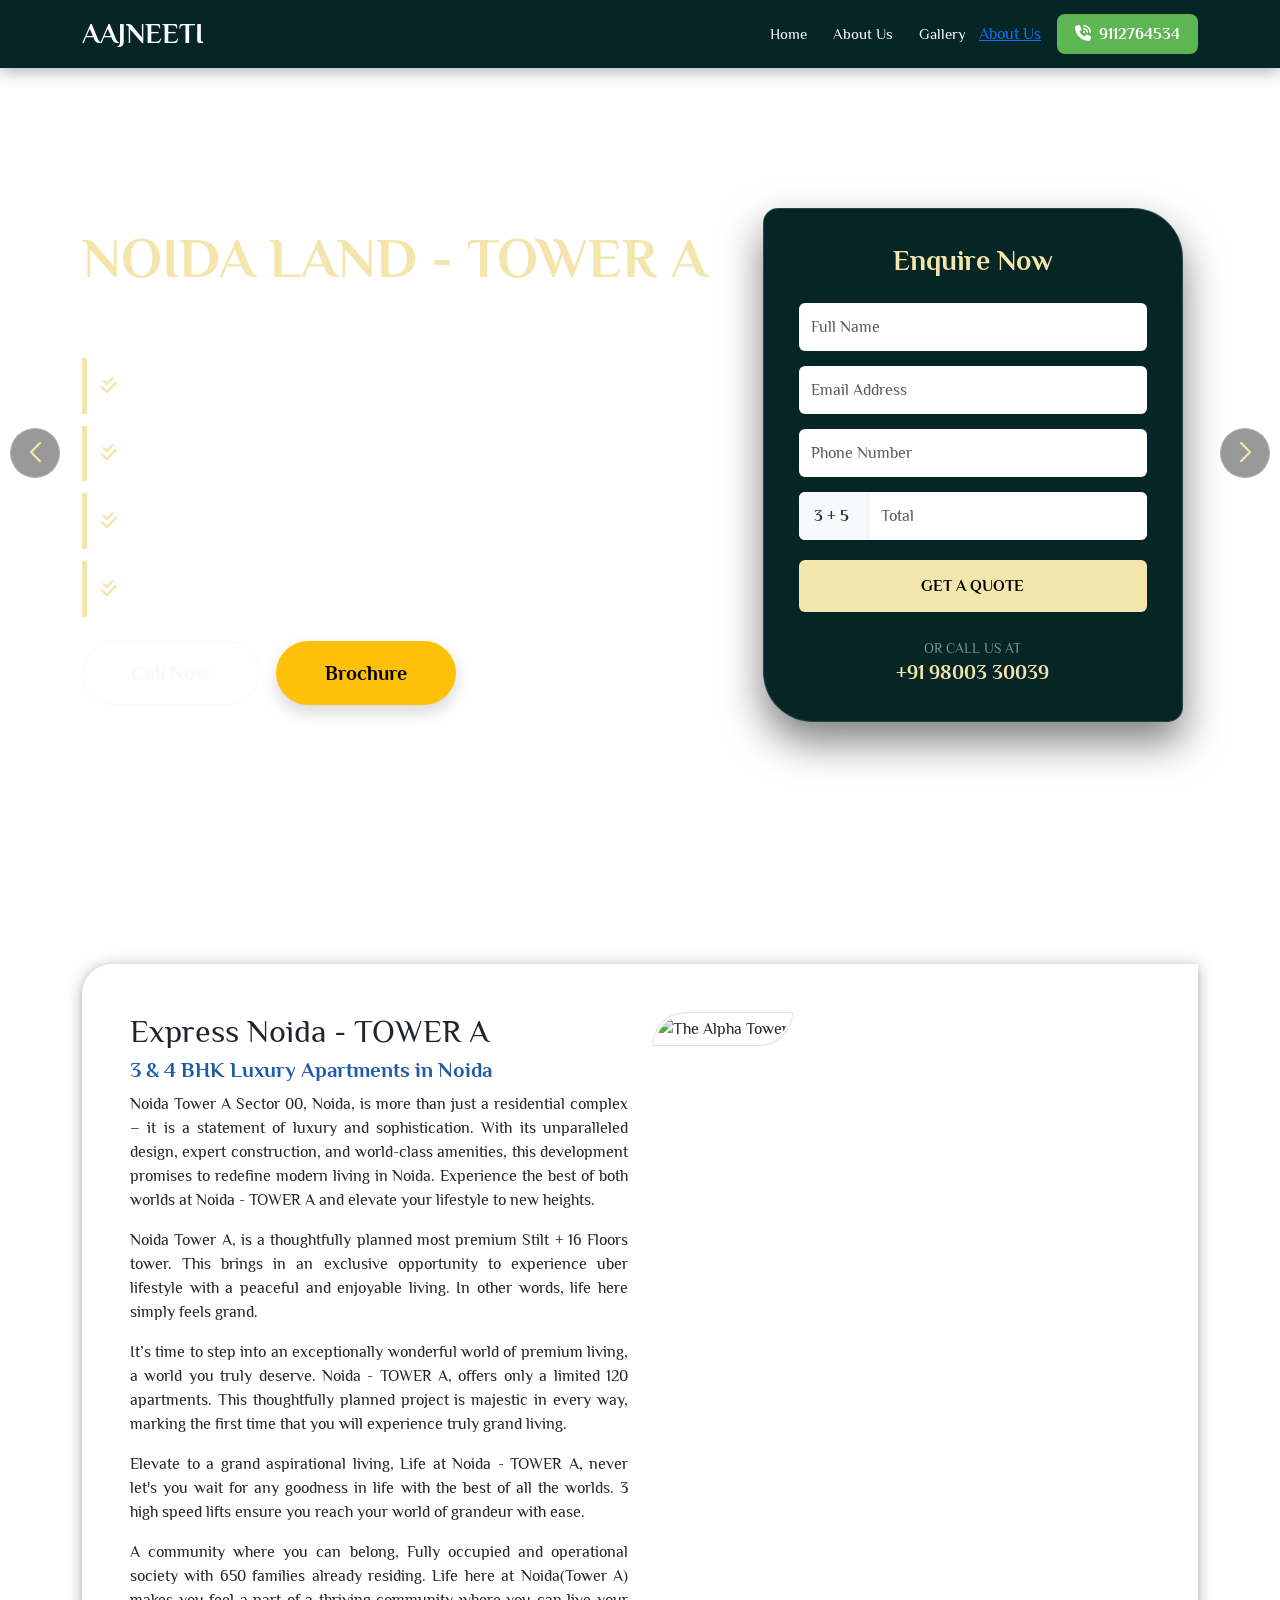
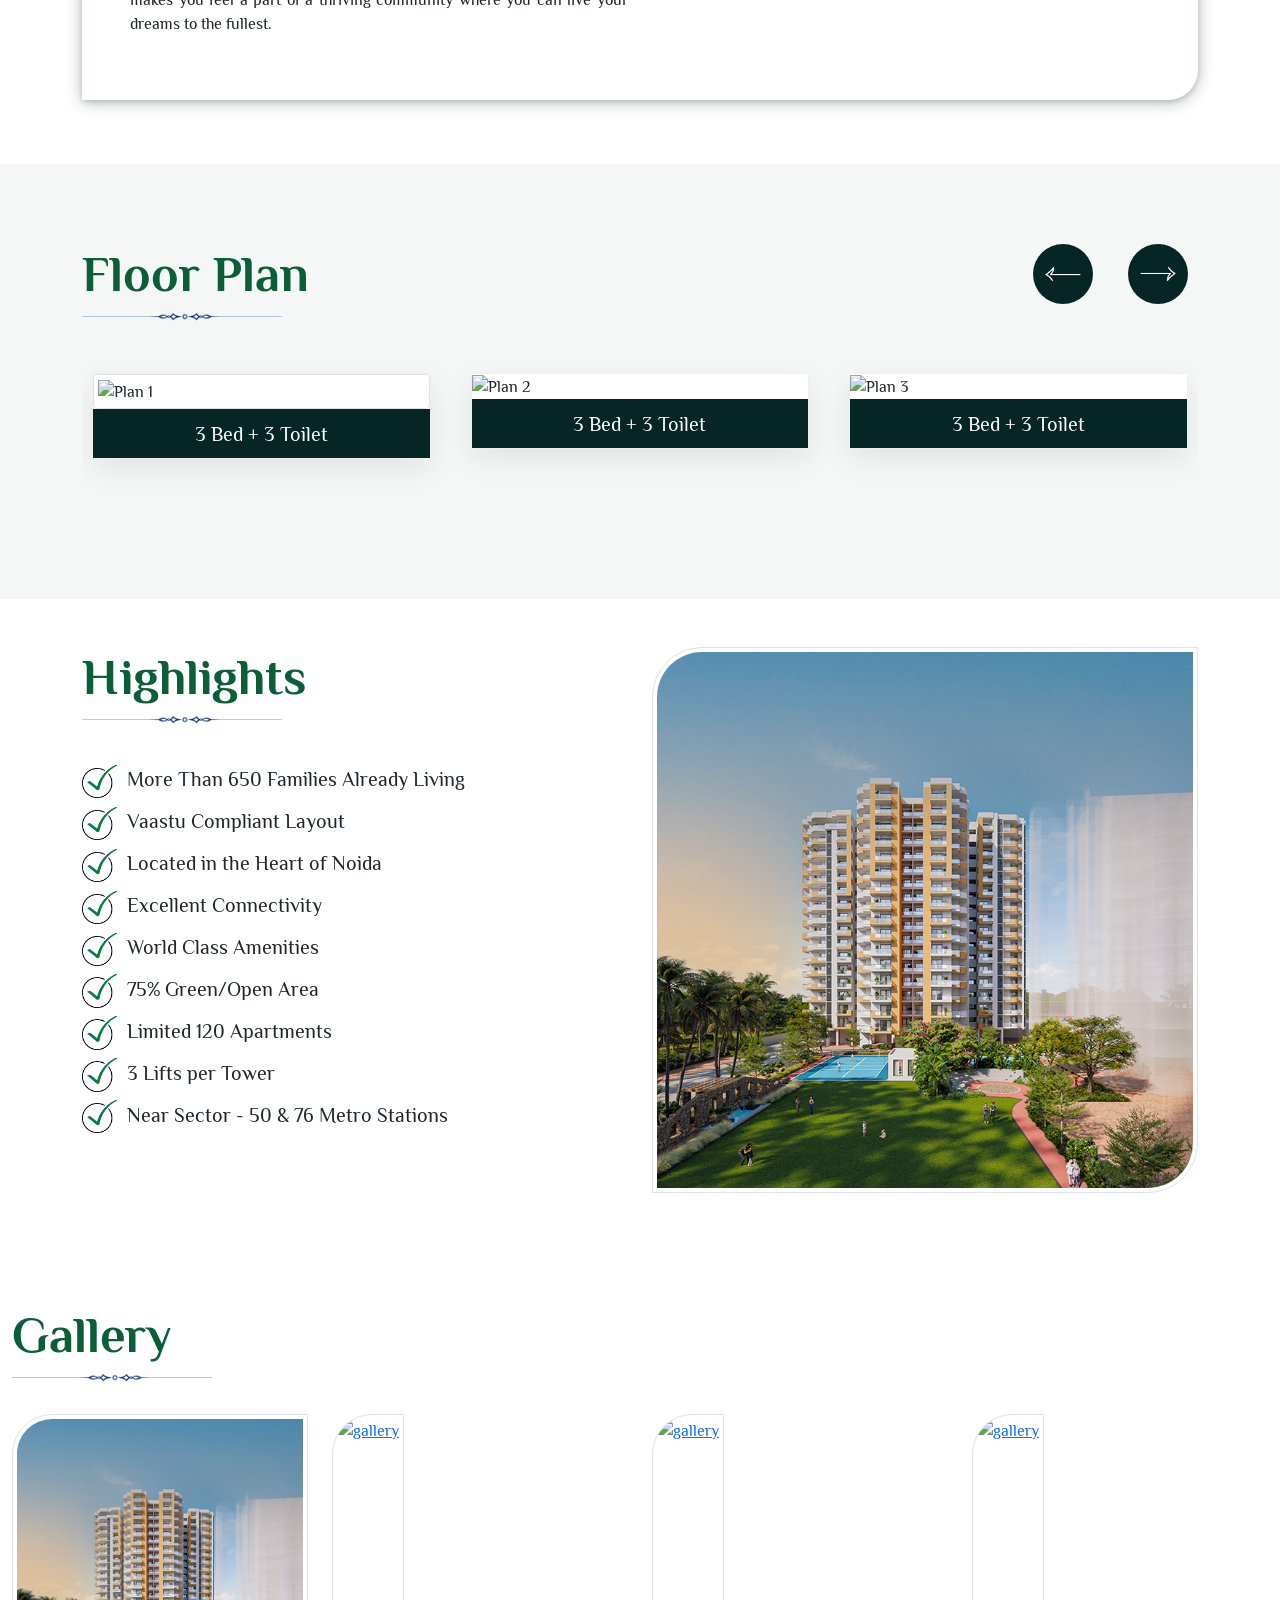
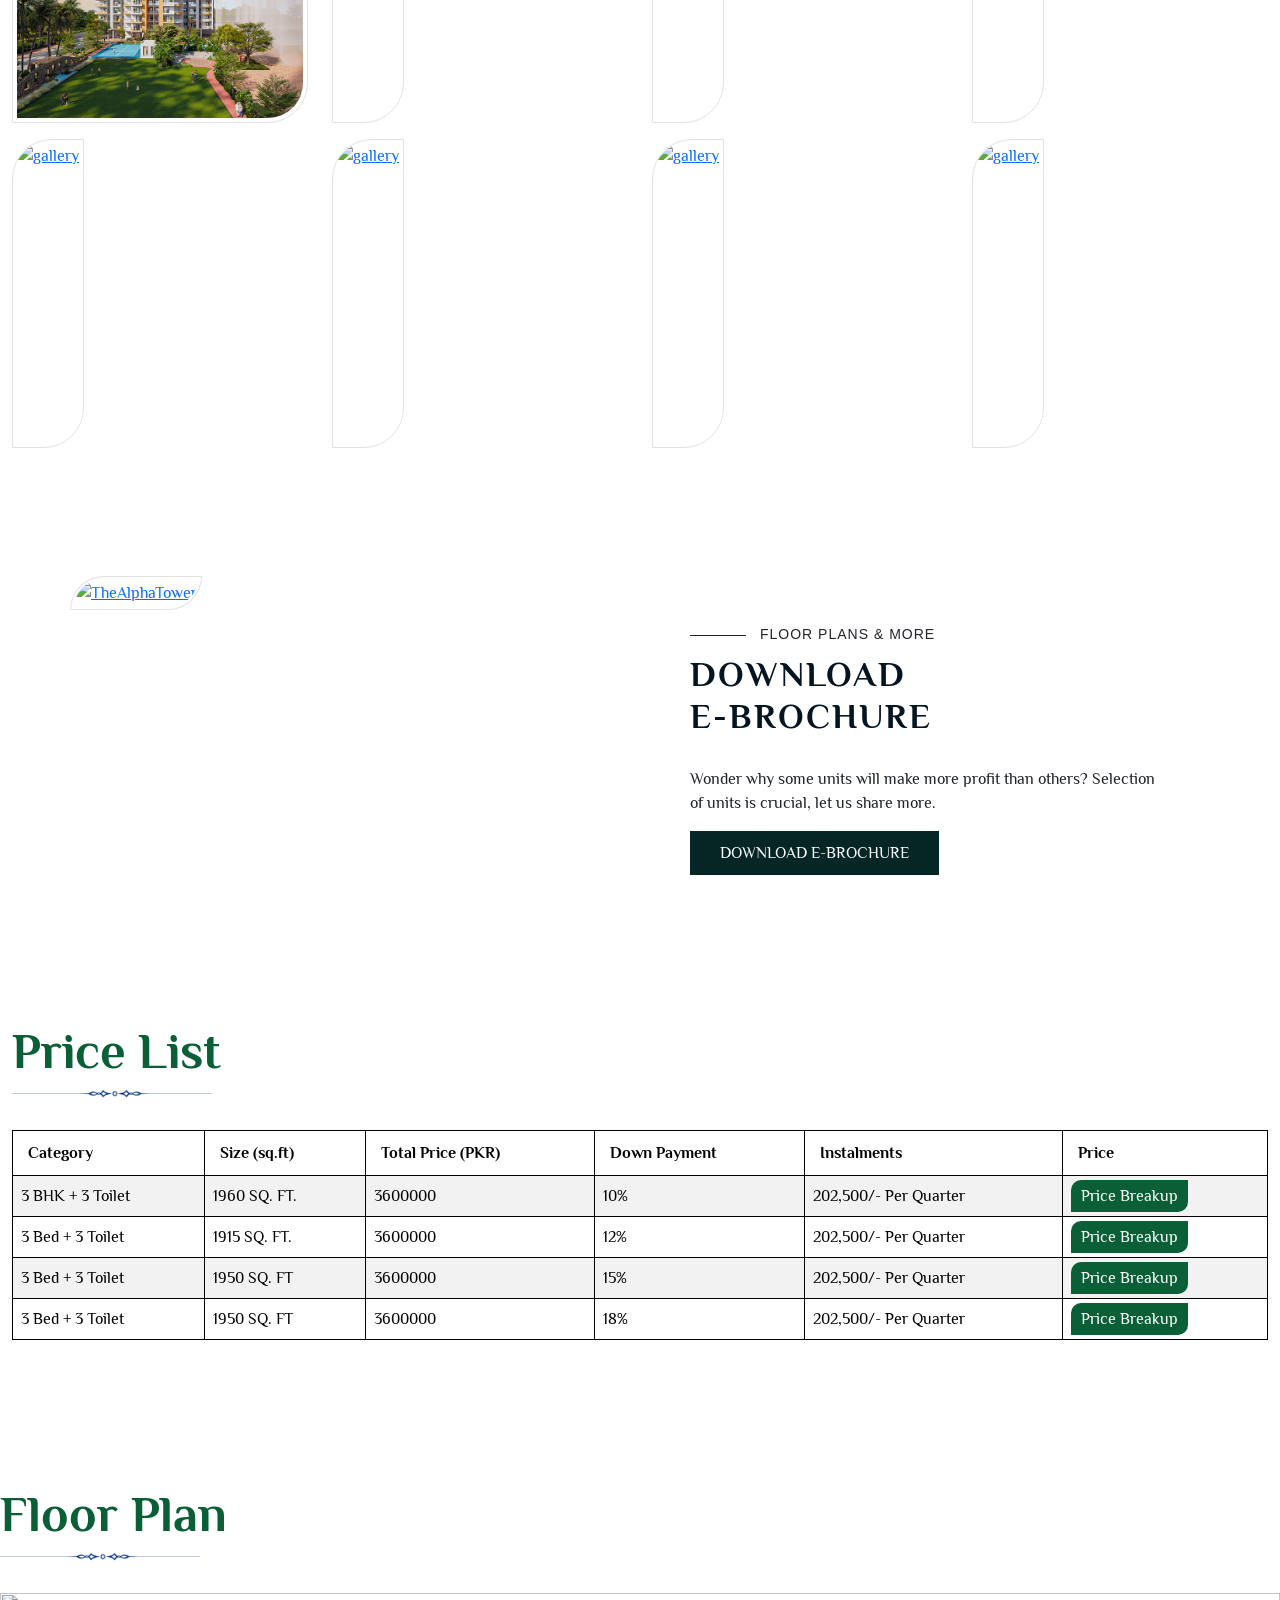
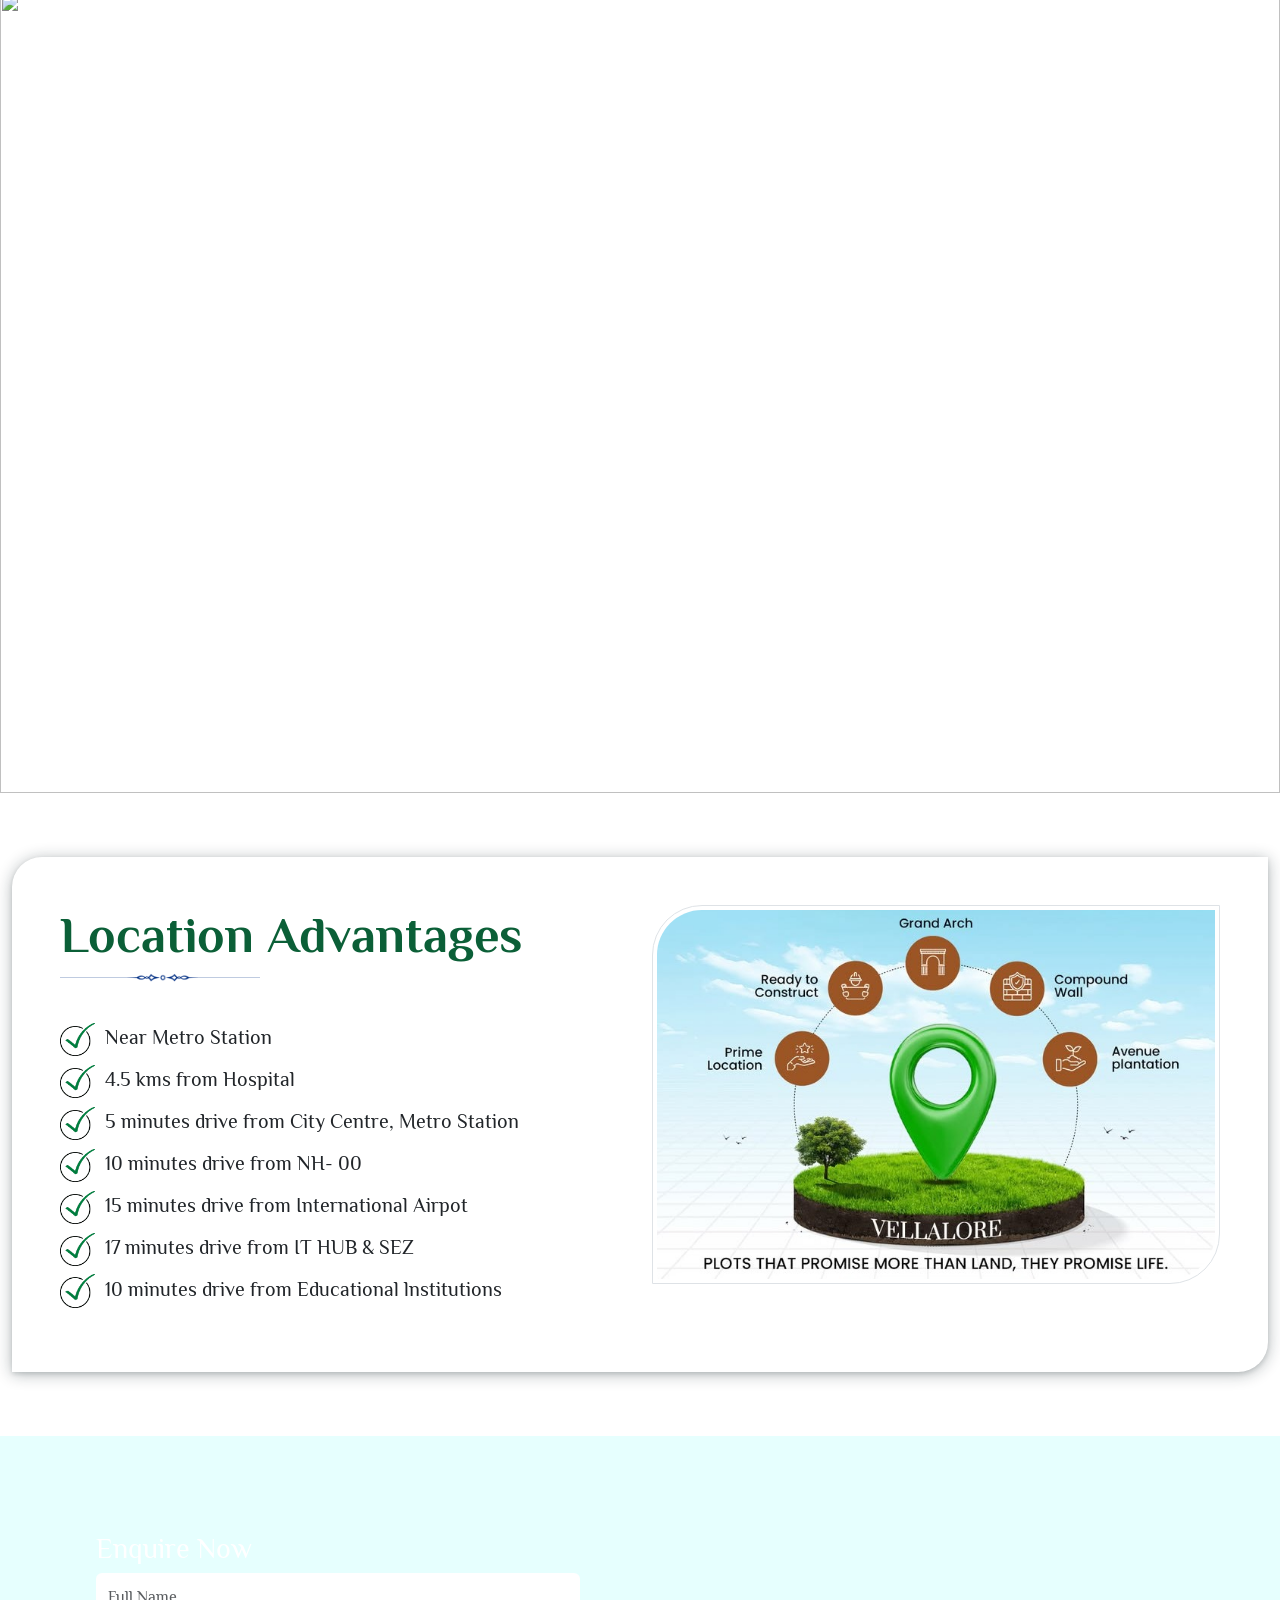
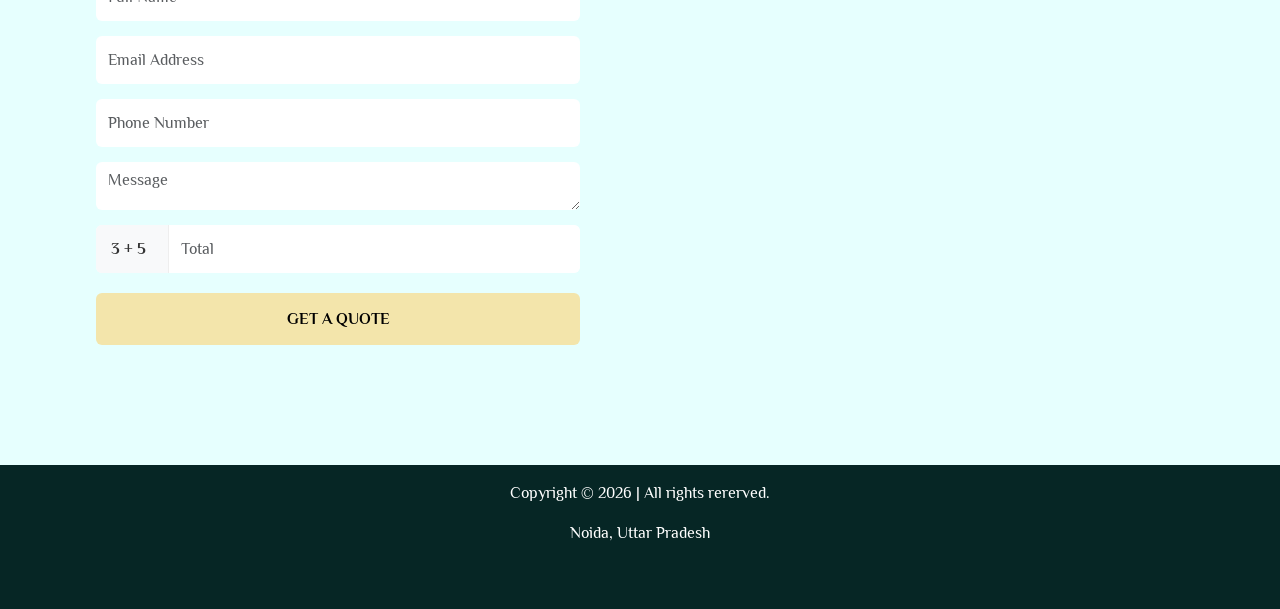
==== commit 7a7da53a: "commit" ====
--- a/index.html
+++ b/index.html
@@ -32,8 +32,8 @@
                 <ul class="navbar-nav ms-auto align-items-center">
                     <li class="nav-item"><a class="nav-link" href="#">Home</a></li>
                     <li class="nav-item"><a class="nav-link" href="about.html">About Us</a></li>
-                    <li class="nav-item"><a class="nav-link" href="#">Gallery</a></li>
-                    <li class="nav-item me-lg-3"><a class="nav-link" href="#">About Us</a></li>
+                    <li class="nav-item"><a class="nav-link" href="project.html">Gallery</a></li>
+                    <li class="nav-item me-lg-3"><a class="" href="all.html">About Us</a></li>
                     <li class="nav-item mt-3 mt-lg-0">
                         <a href="tel:9112764534" class="call-us-btn">
                             <i class="fa fa-phone-volume me-2"></i>9112764534
--- a/assets/style.css
+++ b/assets/style.css
@@ -6,6 +6,10 @@
             --accent-bg: #f4f7f6;
             --card-shadow: 0 10px 30px rgba(0, 0, 0, 0.08);
             --transition: all 0.4s cubic-bezier(0.165, 0.84, 0.44, 1);
+            --transition-speed: 0.5s;
+                        --transition-speedd: 0.8s;
+
+
         }
 
         * {
@@ -765,47 +769,246 @@
             height: 450px !important;
         }
 
-iframe{
-
-}        
-@media (max-width: 991px) {
-    .fix-footer {
-        display: block !important;
-    }
-}
-
-.fix-footer {
-    height: 45px !important;
-    display: none;
-    position: fixed;
-    bottom: 0;
-    left: 0;
-    right: 0;
-    background: #fff;
-    padding: 5px 0;
-    z-index: 9;
-    box-shadow: rgb(204 219 232) 3px 3px 6px 0px inset, rgb(255 255 255 / 50%) -3px -3px 6px 1px inset;
-}
-.fix-footer p {
-    float: left;
-    width: 33.33%;
-    /* text-align: center; */
-    margin: 0;
-    padding: 0;
-    margin-top: 7px;
-}
-.fix-footer p a span {
-    float: left;
-    width: 100%;
-    color: #000;
-}
-
-.fix-footer p a img {
-    width: 20px;
-    margin: 0 4px;
-}
-footer {
-    background-color: #062625;
-    color: #fff;
-    padding: 1rem 1rem 3rem;
-}+        iframe {}
+
+        @media (max-width: 991px) {
+            .fix-footer {
+                display: block !important;
+            }
+        }
+
+        .fix-footer {
+            height: 45px !important;
+            display: none;
+            position: fixed;
+            bottom: 0;
+            left: 0;
+            right: 0;
+            background: #fff;
+            padding: 5px 0;
+            z-index: 9;
+            box-shadow: rgb(204 219 232) 3px 3px 6px 0px inset, rgb(255 255 255 / 50%) -3px -3px 6px 1px inset;
+        }
+
+        .fix-footer p {
+            float: left;
+            width: 33.33%;
+            /* text-align: center; */
+            margin: 0;
+            padding: 0;
+            margin-top: 7px;
+        }
+
+        .fix-footer p a span {
+            float: left;
+            width: 100%;
+            color: #000;
+        }
+
+        .fix-footer p a img {
+            width: 20px;
+            margin: 0 4px;
+        }
+
+        footer {
+            background-color: #062625;
+            color: #fff;
+            padding: 1rem 1rem 3rem;
+        }
+
+        /* m  */
+
+
+        .testimonial-section {
+            /* padding: 80px 0; */
+            background: linear-gradient(135deg, #ffffff 0%, #e9ecef 100%);
+        }
+
+
+
+        .testimonial-section .swiper {
+            /* padding: 40px 20px !important; */
+        }
+
+        /* Card Styling */
+        .employee-card {
+            position: relative;
+            height: 450px;
+            border-radius: 20px;
+            overflow: hidden;
+            box-shadow: 0 15px 35px rgba(0, 0, 0, 0.1);
+            cursor: pointer;
+            transition: transform 0.3s ease;
+        }
+
+        .employee-card:hover {
+            /* transform: translateY(-10px); */
+        }
+
+        .card-img-wrapper {
+            width: 100%;
+            height: 100%;
+        }
+
+        .card-img-wrapper img {
+            width: 100%;
+            height: 100%;
+            object-fit: cover;
+            filter: grayscale(20%);
+            transition: filter var(--transition-speed);
+        }
+
+        .content-overlay {
+            position: absolute;
+            bottom: 0;
+            left: 0;
+            width: 100%;
+            height: 100%;
+            display: flex;
+            flex-direction: column;
+            justify-content: flex-end;
+            background: linear-gradient(to top, rgba(0, 0, 0, 0.9) 0%, rgba(0, 0, 0, 0.4) 50%, transparent 100%);
+            color: rgb(255, 255, 255);
+            text-align: center;
+        }
+
+        .employee-info {
+            transition: transform var(--transition-speed) cubic-bezier(0.4, 0, 0.2, 1) !important;
+            transform: translateY(120px);
+            padding: 10px;
+        }
+
+        .employee-name {
+            font-size: 1.5rem;
+            font-weight: bold;
+            margin-bottom: 5px;
+        }
+
+        .employee-role {
+            font-size: 0.9rem;
+            color: #ddd;
+            margin-bottom: 20px;
+            display: block;
+        }
+
+        .employee-desc {
+            font-size: 0.9rem;
+            line-height: 1.6;
+            opacity: 0;
+            transition: opacity var(--transition-speed);
+        }
+
+        .employee-card:hover .employee-info {
+            transform: translateY(0);
+ background-color: #062625;
+            color: #fff;
+        }
+
+        .employee-card:hover .employee-desc {
+            opacity: 1;
+        }
+
+        .employee-card:hover .card-img-wrapper img {
+            filter: grayscale(0%) brightness(70%);
+        }
+
+        .testimonial-section .swiper-pagination-bullet-active {
+            background: #333 !important;
+        }
+        /* bammer section  */
+       
+
+        /* Swiper Container Height */
+       .banner-section .swiper {
+            width: 100%;
+            height: 100vh; /* Full screen height */
+        }
+
+       .banner-section .swiper-slide {
+            position: relative;
+            overflow: hidden;
+        }
+
+        /* Background Image Styling */
+      .banner-section  .slide-bg {
+            position: absolute;
+            top: 0;
+            left: 0;
+            width: 100%;
+            height: 100%;
+            background-size: cover;
+            background-position: center;
+            transform: scale(1.1); /* Initial scale for zoom-out effect */
+            transition: transform 4s ease;
+        }
+
+        /* Active Slide Zoom Animation */
+       .banner-section .swiper-slide-active .slide-bg {
+            transform: scale(1);
+        }
+
+        /* Dark Overlay */
+       .banner-section .overlay {
+            position: absolute;
+            top: 0;
+            left: 0;
+            width: 100%;
+            height: 100%;
+            background: rgba(0, 0, 0, 0.4);
+            z-index: 1;
+        }
+
+        /* Content Positioning */
+      .banner-section  .slide-content {
+            position: relative;
+            z-index: 2;
+            height: 100%;
+            display: flex;
+            flex-direction: column;
+            justify-content: center;
+            align-items: center;
+            text-align: center;
+            color: #ffffff;
+            padding: 0 15px;
+        }
+
+        /* Text Animations */
+       .banner-section .animate-text {
+            opacity: 0;
+            transform: translateY(30px);
+            transition: all var(--transition-speedd) ease-out;
+        }
+
+       .banner-section .swiper-slide-active .animate-text {
+            opacity: 1;
+            transform: translateY(0);
+        }
+
+        /* Staggered Delay for Subtext */
+       .banner-section .swiper-slide-active .delay-1 { transition-delay: 0.3s; }
+       .banner-section .swiper-slide-active .delay-2 { transition-delay: 0.6s; }
+
+       .banner-section .banner-title {
+            font-size: clamp(2.5rem, 8vw, 5rem);
+            font-weight: 700;
+            text-transform: uppercase;
+            letter-spacing: 2px;
+        }
+
+       .banner-section .banner-subtitle {
+            font-size: clamp(1rem, 3vw, 1.5rem);
+            font-weight: 300;
+            max-width: 600px;
+        }
+
+        /* Custom Swiper Pagination */
+       .banner-section .swiper-pagination-bullet {
+            background: #fff;
+            opacity: 0.5;
+        }
+      .banner-section  .swiper-pagination-bullet-active {
+            background: #fff;
+            opacity: 1;
+            width: 30px;
+            border-radius: 5px;
+        }
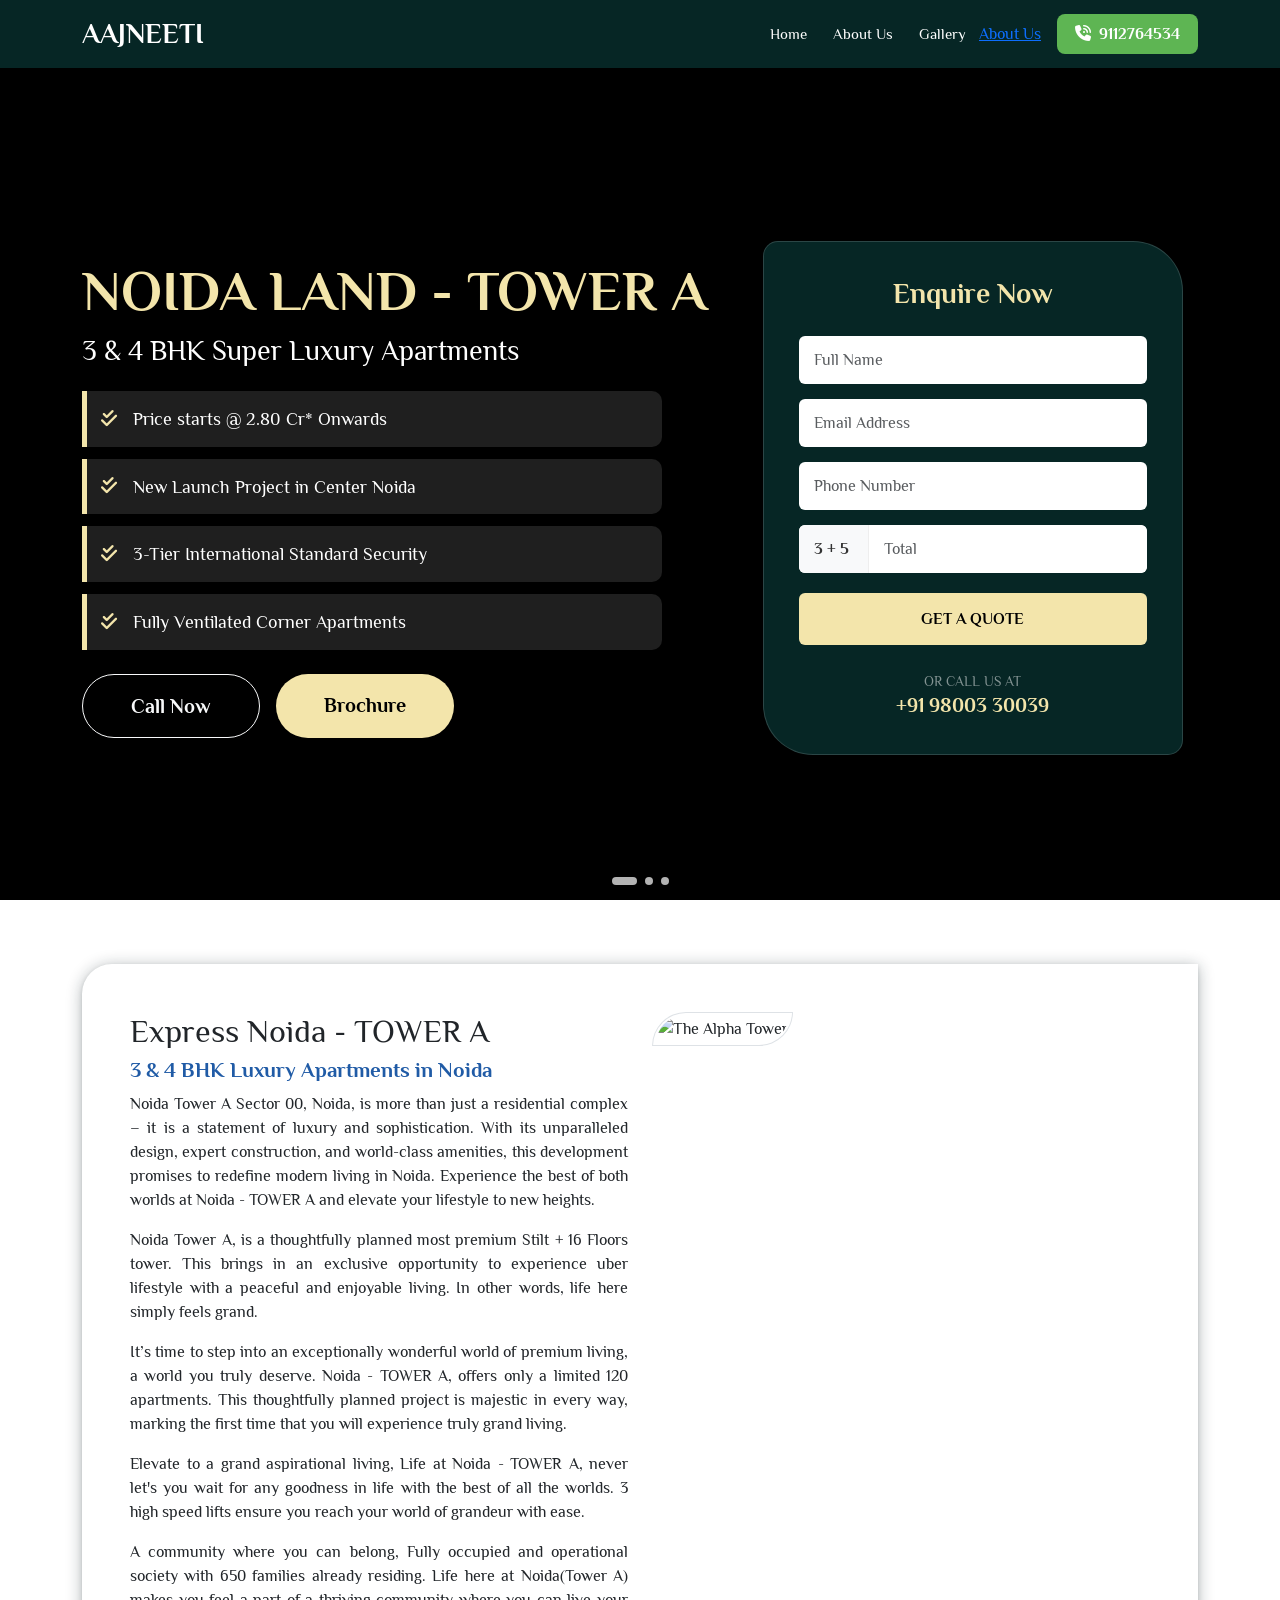
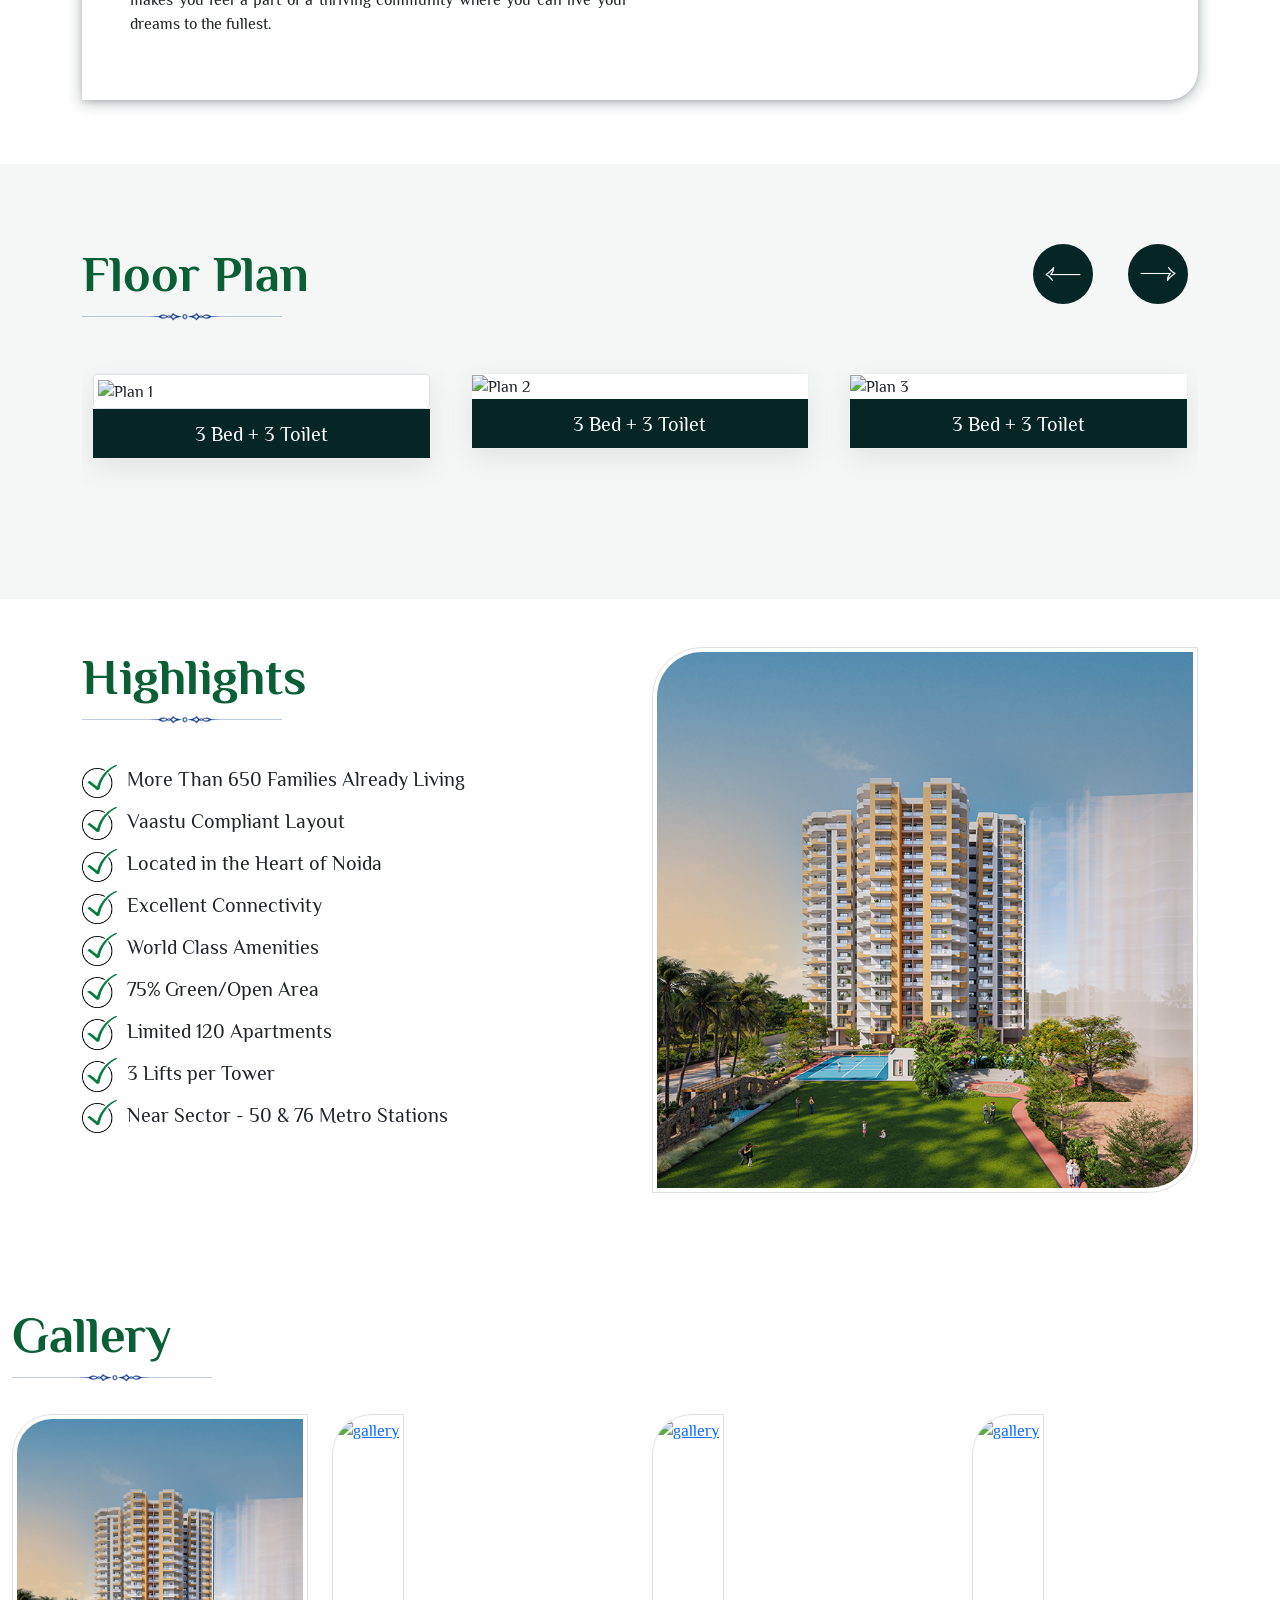
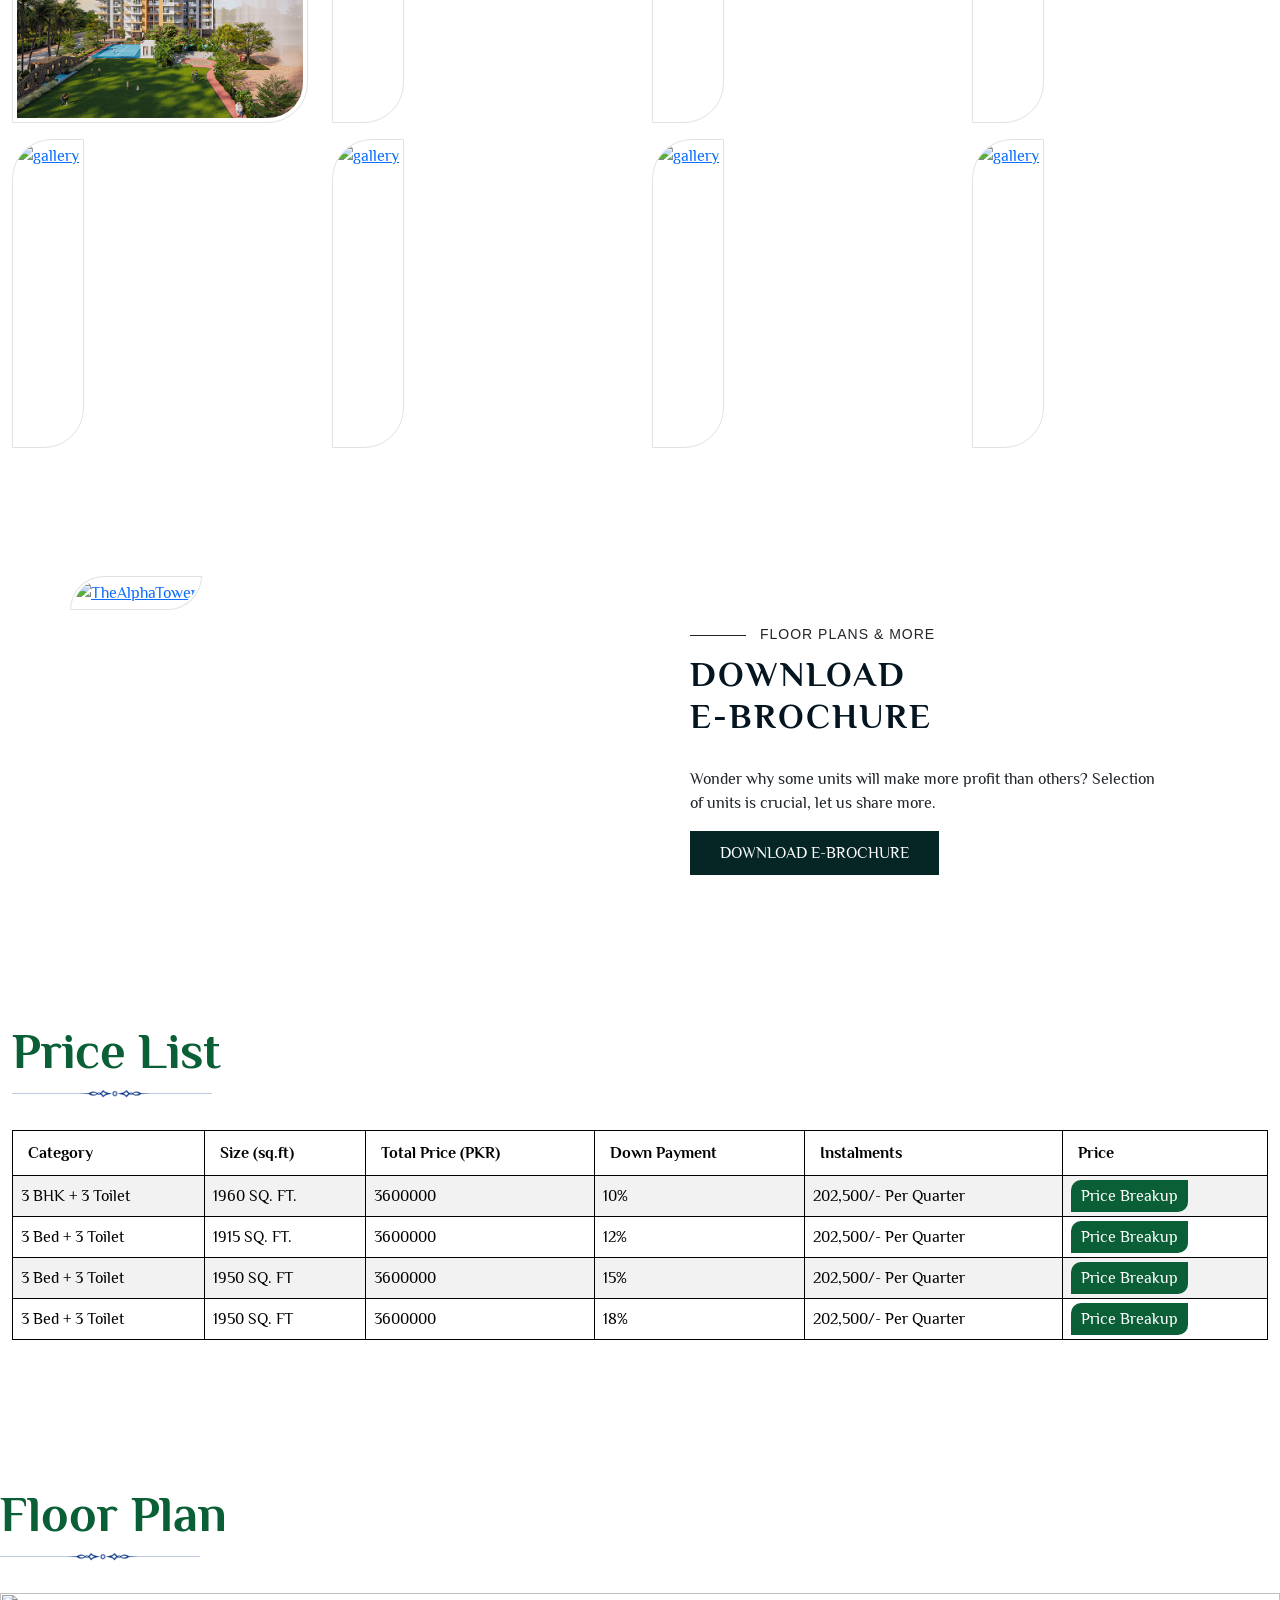
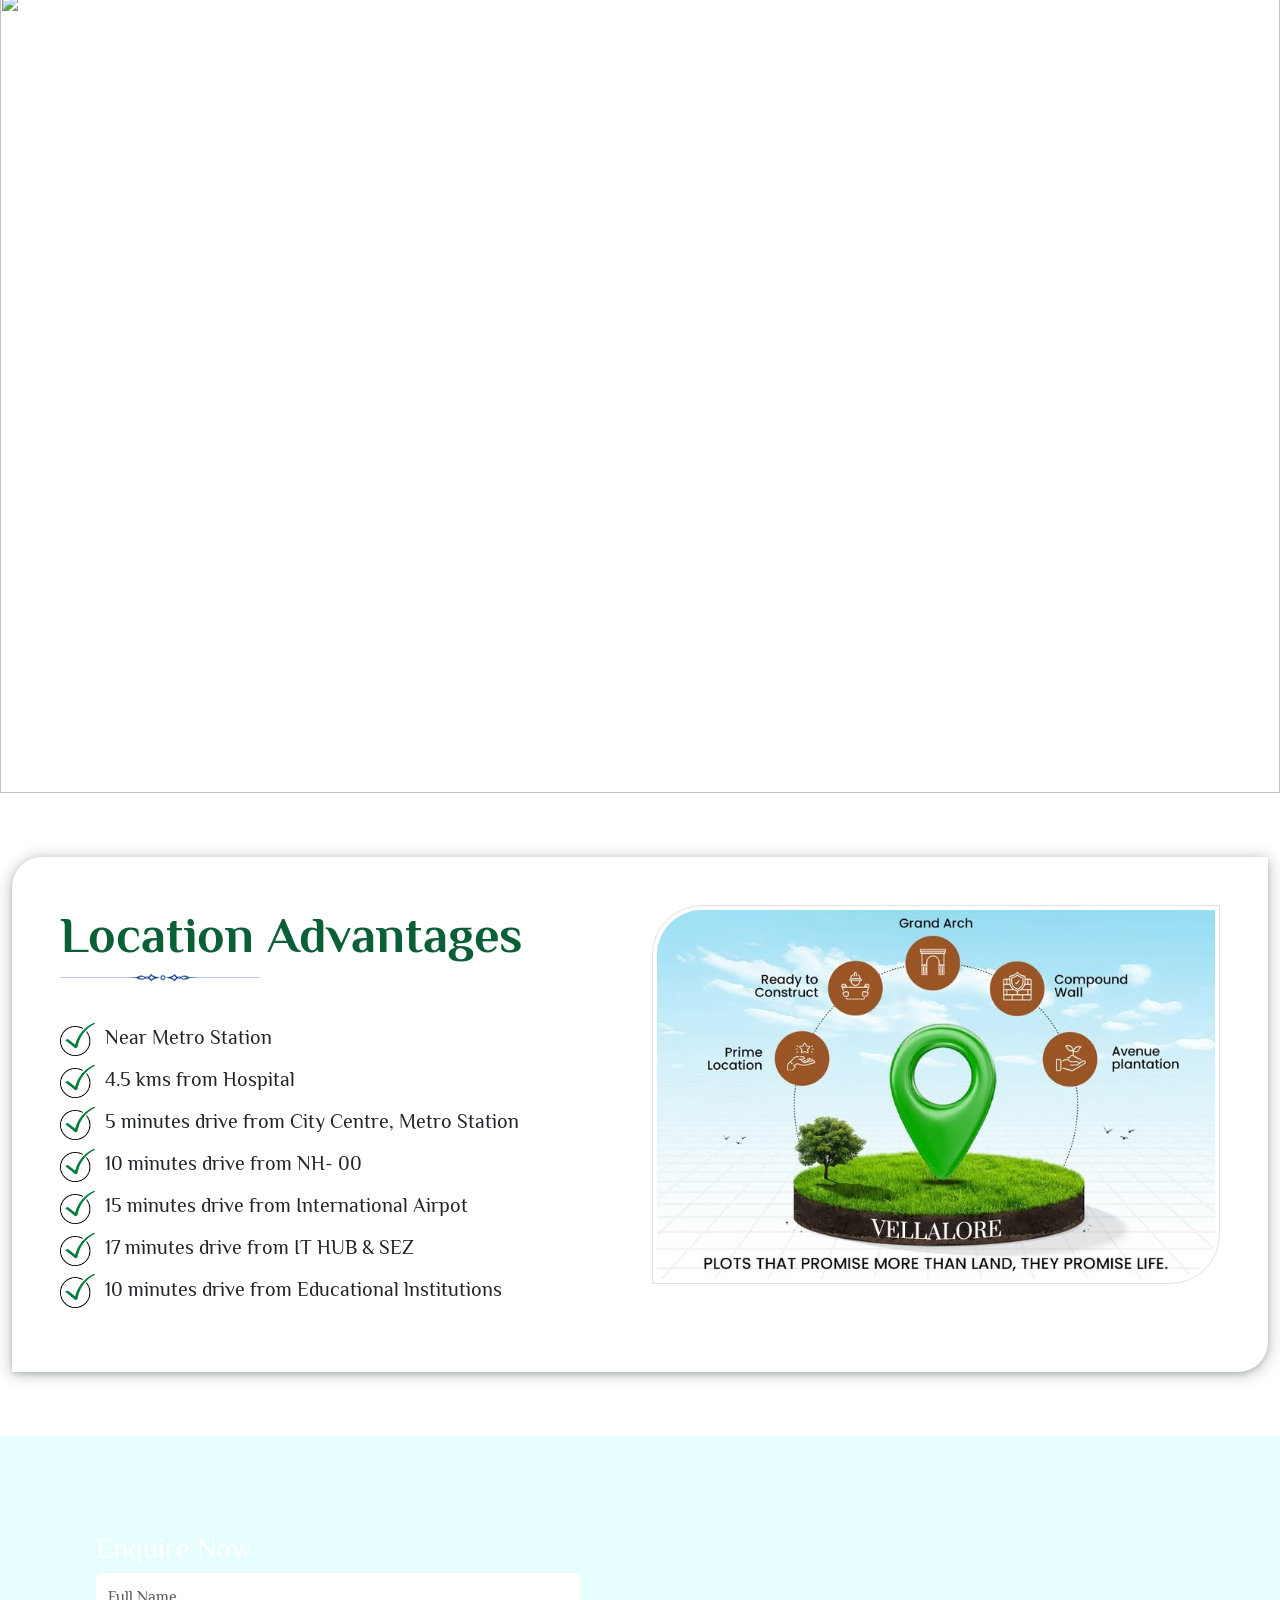
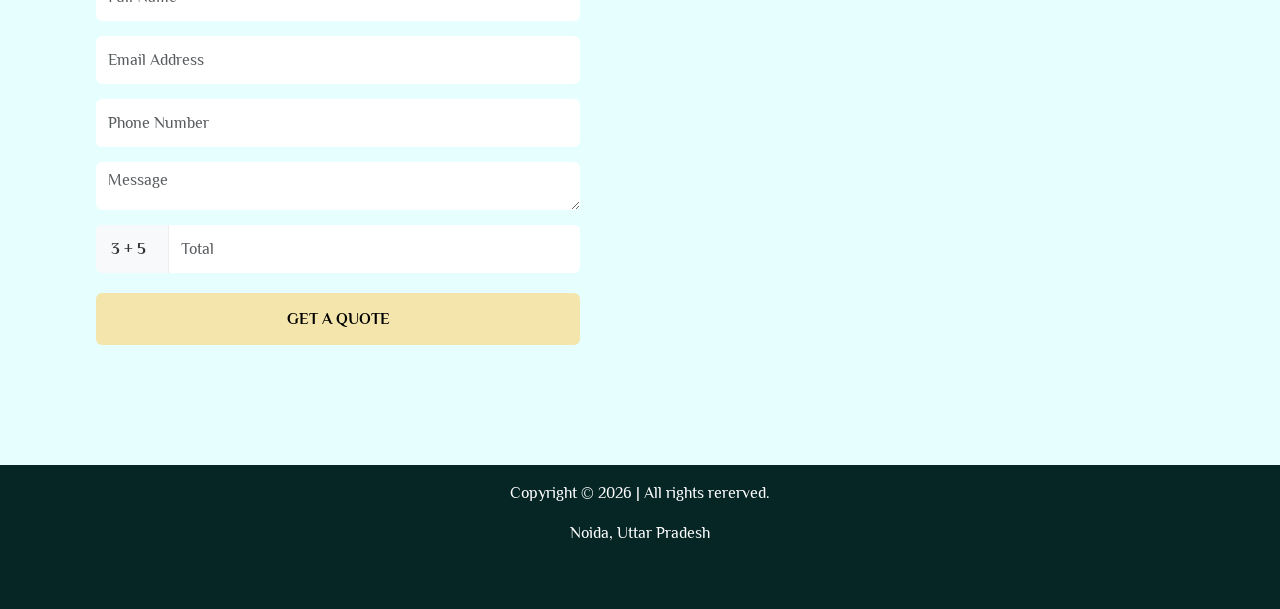
==== commit 04de4ab9: "commit" ====
--- a/index.html
+++ b/index.html
@@ -8,15 +8,12 @@
     <link rel="shortcut icon" href="images/market.png" type="image/x-icon">
     <link href="https://fonts.googleapis.com/css2?family=Philosopher:wght@400;700&display=swap" rel="stylesheet">
     <link rel="stylesheet" href="https://cdnjs.cloudflare.com/ajax/libs/font-awesome/6.4.0/css/all.min.css">
-
+<link rel="stylesheet" href="assets/media.css">
     <link href="https://cdn.jsdelivr.net/npm/bootstrap@5.3.0/dist/css/bootstrap.min.css" rel="stylesheet">
     <link rel="stylesheet" href="https://cdn.jsdelivr.net/npm/swiper@11/swiper-bundle.min.css" />
     <link href="https://unpkg.com/aos@2.3.1/dist/aos.css" rel="stylesheet">
     <link rel="stylesheet" href="assets/style.css">
     <link rel="stylesheet" href="https://cdnjs.cloudflare.com/ajax/libs/magnific-popup.js/1.1.0/magnific-popup.min.css">
-
-
-
 </head>
 
 <body style="overflow-x: hidden !important;">
@@ -43,72 +40,70 @@
             </div>
         </div>
     </nav>
-
-    <section class="hero-section">
-        <div class="swiper hero-bg-swiper">
+<!-- banner  -->
+        <section class="banner-sectionn">
+        <div class="swiper mySwiperbann">
             <div class="swiper-wrapper">
-                <div class="swiper-slide"><img
-                        src="https://i.pinimg.com/1200x/20/99/88/2099889be0f94b47ea70eba498063556.jpg"
-                        alt="Luxury Interior"></div>
-                <div class="swiper-slide"><img src="images/banner2nd.png" alt="Modern Building"></div>
-                <div class="swiper-slide"><img
-                        src="https://i.pinimg.com/736x/d0/6b/8a/d06b8a81fd526c0e02dc4a9ee7918700.jpg" alt="Night View">
-                </div>
-            </div>
-            <div class="swiper-button-next"></div>
-            <div class="swiper-button-prev"></div>
-        </div>
-
-        <div class="container hero-content">
-            <div class="row gy-5 align-items-center">
-
-                <div class="col-lg-7" data-aos="fade-right" data-aos-duration="1200">
-                    <h1 class="display-4 fw-bold mb-2 text-uppercase" style="color: var(--gold-color);">Noida Land -
-                        Tower A</h1>
-                    <p class="h3 fw-light mb-4">3 & 4 BHK Super Luxury Apartments</p>
-
-                    <ul class="amenities-list">
-                        <li><i class="fa-solid fa-check-double me-3" style="color: var(--gold-color);"></i> Price starts
-                            @ 2.80 Cr* Onwards</li>
-                        <li><i class="fa-solid fa-check-double me-3" style="color: var(--gold-color);"></i> New Launch
-                            Project in Center Noida</li>
-                        <li><i class="fa-solid fa-check-double me-3" style="color: var(--gold-color);"></i> 3-Tier
-                            International Standard Security</li>
-                        <li><i class="fa-solid fa-check-double me-3" style="color: var(--gold-color);"></i> Fully
-                            Ventilated Corner Apartments</li>
-                    </ul>
-
-                    <div class="mt-4 d-flex flex-wrap gap-3 justify-content-center justify-content-lg-start">
-                        <a href="tel:12345678"
-                            class="btn btn-outline-light btn-lg px-5 py-3 fw-bold rounded-pill">Call Now</a>
-                        <a href="#" class="btn btn-warning btn-lg px-5 py-3 fw-bold rounded-pill shadow">Brochure</a>
-                    </div>
-                </div>
-
-                <div class="col-lg-5" data-aos="zoom-in" data-aos-delay="300">
-                    <div class="form-card">
-                        <h3>Enquire Now</h3>
-                        <form id="leadForm">
-                            <input type="text" class="form-control" placeholder="Full Name" required>
-                            <input type="email" class="form-control" placeholder="Email Address" required>
-                            <input type="tel" class="form-control" placeholder="Phone Number" required>
-
-                            <div class="captcha-box">
-                                <span class="captcha-label">3 + 5 =</span>
-                                <input type="number" class="form-control mb-0 border-0 shadow-none" placeholder="Total"
-                                    required>
+                <div class="swiper-slide">
+                    <div class="slide-bg" style="background-image: url('https://cdn.maxestates.in/wp-content/themes/max-estate/html/img/project-residential-spotlight-3.jpg');"></div>
+                    <div class="overlay"></div>
+                </div>
+                <div class="swiper-slide">
+                    <div class="slide-bg" style="background-image: url('https://cdn.maxestates.in/wp-content/themes/max-estate/html/img/project-residential-spotlight-1.jpg');"></div>
+                    <div class="overlay"></div>
+                </div>
+                <div class="swiper-slide">
+                    <div class="slide-bg" style="background-image: url('https://cdn.maxestates.in/wp-content/uploads/2024/11/me-128-spotlight-new-1.jpg');"></div>
+                    <div class="overlay"></div>
+                </div>
+            </div>
+            <div class="swiper-pagination"></div>
+        </div>
+
+        <div class="static-content-overlay">
+            <div class="container hero-content">
+                <div class="row gy-5 align-items-center mt-5">
+                    
+                    <div class="col-lg-7" data-aos="fade-right" data-aos-duration="1200">
+                        <h1 class="display-4 fw-bold mb-2 text-uppercase text-start" style="color: var(--gold-color);">Noida Land - Tower A</h1>
+                        <p class="h3 fw-light mb-4 text-start">3 & 4 BHK Super Luxury Apartments</p>
+
+                        <ul class="amenities-list">
+                            <li><i class="fa-solid fa-check-double me-3" style="color: var(--gold-color);"></i> Price starts @ 2.80 Cr* Onwards</li>
+                            <li><i class="fa-solid fa-check-double me-3" style="color: var(--gold-color);"></i> New Launch Project in Center Noida</li>
+                            <li><i class="fa-solid fa-check-double me-3" style="color: var(--gold-color);"></i> 3-Tier International Standard Security</li>
+                            <li><i class="fa-solid fa-check-double me-3" style="color: var(--gold-color);"></i> Fully Ventilated Corner Apartments</li>
+                        </ul>
+
+                        <div class="mt-4 d-flex flex-wrap gap-3">
+                            <a href="tel:9112764534" class="btn btn-outline-light btn-lg px-5 py-3 fw-bold rounded-pill">Call Now</a>
+                            <a href="#" class="btn btn-warning btn-lg px-5 py-3 fw-bold rounded-pill shadow" style="background: var(--gold-color); border:none; color:#000;">Brochure</a>
+                        </div>
+                    </div>
+
+                    <div class="col-lg-5" data-aos="zoom-in" data-aos-delay="300">
+                        <div class="form-card">
+                            <h3>Enquire Now</h3>
+                            <form id="leadForm">
+                                <input type="text" class="form-control" placeholder="Full Name" required>
+                                <input type="email" class="form-control" placeholder="Email Address" required>
+                                <input type="tel" class="form-control" placeholder="Phone Number" required>
+
+                                <div class="captcha-box">
+                                    <span class="captcha-label">3 + 5 =</span>
+                                    <input type="number" class="form-control mb-0 border-0 shadow-none" placeholder="Total" required>
+                                </div>
+
+                                <button type="submit" class="submit-btn">GET A QUOTE</button>
+                            </form>
+                            <div class="text-center mt-4">
+                                <span class="text-white-50 small">OR CALL US AT</span><br>
+                                <a href="tel:9800330039" class="h5 text-decoration-none fw-bold" style="color: var(--gold-color);">+91 98003 30039</a>
                             </div>
-
-                            <button type="submit" class="submit-btn">GET A QUOTE</button>
-                        </form>
-                        <div class="text-center mt-4">
-                            <span class="text-white-50 small">OR CALL US AT</span><br>
-                            <a href="tel:9800330039" class="h5 text-decoration-none fw-bold"
-                                style="color: var(--gold-color);">+91 98003 30039</a>
-                        </div>
-                    </div>
-                </div>
-
+                        </div>
+                    </div>
+
+                </div>
             </div>
         </div>
     </section>
@@ -729,6 +724,35 @@
             });
         });
     </script>
+     <script>
+        AOS.init({ 
+            once: true,
+            duration: 1000 
+        });
+
+        var swiper = new Swiper(".mySwiperbann", {
+            loop: true,
+            speed: 2000,
+            autoplay: {
+                delay: 5000,
+                disableOnInteraction: false,
+            },
+            effect: 'fade', 
+            fadeEffect: {
+                crossFade: true
+            },
+            pagination: {
+                el: ".swiper-pagination",
+                clickable: true,
+            },
+        });
+
+        // Form Submit Handler
+        document.getElementById('leadForm').addEventListener('submit', function(e) {
+            e.preventDefault();
+            alert('Thank you! Our expert will contact you shortly.');
+        });
+    </script>
 </body>
 
 </html>
--- a/assets/media.css
+++ b/assets/media.css
@@ -0,0 +1,191 @@
+        :root {
+            --gold-color: #c5a059;
+            --green-color: #1b3d2f;
+            --transition-speed: 2000ms;
+        }
+
+        body {
+            font-family: 'Philosopher', sans-serif;
+            margin: 0;
+            padding: 0;
+            background: #000;
+        }
+
+        /* Main Banner Wrapper */
+         .banner-sectionn {
+            position: relative;
+            height: 100vh;
+            width: 100%;
+            overflow: hidden;
+            background: #000;
+        }
+
+        /* 1. Background Slider Settings */
+        .banner-sectionn .mySwiperbann {
+            width: 100%;
+            height: 100%;
+            position: absolute;
+            top: 0;
+            left: 0;
+            z-index: 1;
+        }
+
+        .banner-sectionn .slide-bg {
+            width: 100%;
+            height: 100%;
+            background-size: cover;
+            background-position: center;
+            transform: scale(1.1);
+            transition: transform 6s ease;
+        }
+
+         .banner-sectionn .swiper-slide-active .slide-bg {
+            transform: scale(1);
+        }
+
+        .banner-sectionn .overlay {
+            position: absolute;
+            top: 0;
+            left: 0;
+            width: 100%;
+            height: 100%;
+            background: linear-gradient(to right, rgba(0, 0, 0, 0.85) 20%, rgba(0, 0, 0, 0.3) 100%);
+            z-index: 2;
+        }
+
+        /* 2. Static Content Layer (Text & Form) */
+        .banner-sectionn .static-content-overlay {
+            position: absolute;
+            top: 0;
+            left: 0;
+            width: 100%;
+            height: 100%;
+            z-index: 10;
+            display: flex;
+            align-items: center;
+            pointer-events: none; /* Allows interaction with swiper underneath */
+        }
+
+        .banner-sectionn .hero-content {
+            width: 100%;
+            color: #fff;
+            pointer-events: auto; /* Re-enables clicks for buttons/inputs */
+        }
+
+        /* Amenities Styling */
+        .banner-sectionn .amenities-list {
+            list-style: none;
+            padding: 0;
+        }
+
+        .banner-sectionn .amenities-list li {
+            background: rgba(255, 255, 255, 0.12);
+            margin-bottom: 12px;
+            padding: 14px;
+            border-left: 5px solid var(--gold-color);
+            backdrop-filter: blur(10px);
+            border-radius: 0 10px 10px 0;
+            font-size: 1.15rem;
+            max-width: 580px;
+            display: flex;
+            align-items: center;
+        }
+
+        /* Form Styling */
+         .banner-sectionn .form-card {
+            background: var(--green-color);
+            padding: 35px;
+            border-radius: 15px 50px;
+            border: 1px solid rgba(255, 255, 255, 0.15);
+            box-shadow: 0 20px 40px rgba(0, 0, 0, 0.5);
+            max-width: 420px;
+            margin: 0 auto;
+        }
+
+        .banner-sectionn .form-card h3 {
+            color: var(--gold-color);
+            font-weight: bold;
+            text-align: center;
+            margin-bottom: 25px;
+        }
+
+        .banner-sectionn .form-control {
+            height: 48px;
+            margin-bottom: 15px;
+            border: none;
+            border-radius: 6px;
+            padding-left: 15px;
+        }
+
+        .banner-sectionn .captcha-box {
+            background: #fff;
+            border-radius: 6px;
+            display: flex;
+            align-items: center;
+            margin-bottom: 20px;
+            overflow: hidden;
+        }
+
+        .banner-sectionn .captcha-label {
+            padding: 0 15px;
+            color: #333;
+            font-weight: bold;
+            border-right: 1px solid #eee;
+            background: #f8f9fa;
+            height: 48px;
+            line-height: 48px;
+        }
+
+        .banner-sectionn .submit-btn {
+            background: var(--gold-color);
+            color: #000;
+            font-weight: 700;
+            width: 100%;
+            padding: 14px;
+            border: none;
+            border-radius: 6px;
+            transition: 0.3s;
+            text-transform: uppercase;
+        }
+
+        .banner-sectionn .submit-btn:hover {
+            background: #fff;
+            transform: translateY(-2px);
+        }
+
+        /* Responsive Breakpoints */
+        @media (max-width: 991px) {
+           .banner-sectionn {
+                height: auto;
+                min-height: 100vh;
+            }
+            .banner-sectionn .static-content-overlay {
+                position: relative;
+                padding: 100px 0 50px 0;
+                display: block;
+            }
+           .banner-sectionn  .mySwiperban {
+                position: fixed; /* Keep background fixed while scrolling content on mobile */
+            }
+            .banner-sectionn .hero-content h1, .hero-content p {
+                text-align: center !important;
+            }
+            .banner-sectionn .amenities-list li {
+                max-width: 100%;
+                font-size: 1rem;
+            }
+            .banner-sectionn .d-flex.gap-3 {
+                justify-content: center;
+            }
+        }
+
+        /* Swiper Pagination Style */
+        .banner-sectionn .swiper-pagination-bullet {
+            background: #fff !important;
+            opacity: 0.7;
+        }
+       .banner-sectionn .swiper-pagination-bullet-active {
+            background: #fff !important;
+            width: 25px;
+            border-radius: 5px;
+        }
--- a/assets/style.css
+++ b/assets/style.css
@@ -7,7 +7,7 @@
             --card-shadow: 0 10px 30px rgba(0, 0, 0, 0.08);
             --transition: all 0.4s cubic-bezier(0.165, 0.84, 0.44, 1);
             --transition-speed: 0.5s;
-                        --transition-speedd: 0.8s;
+                        --transitionn-speedd: 0.8s;
 
 
         }
@@ -970,13 +970,14 @@
             text-align: center;
             color: #ffffff;
             padding: 0 15px;
+           
         }
 
         /* Text Animations */
        .banner-section .animate-text {
             opacity: 0;
             transform: translateY(30px);
-            transition: all var(--transition-speedd) ease-out;
+            transition: all var(--transitionn-speedd) ease-out;
         }
 
        .banner-section .swiper-slide-active .animate-text {
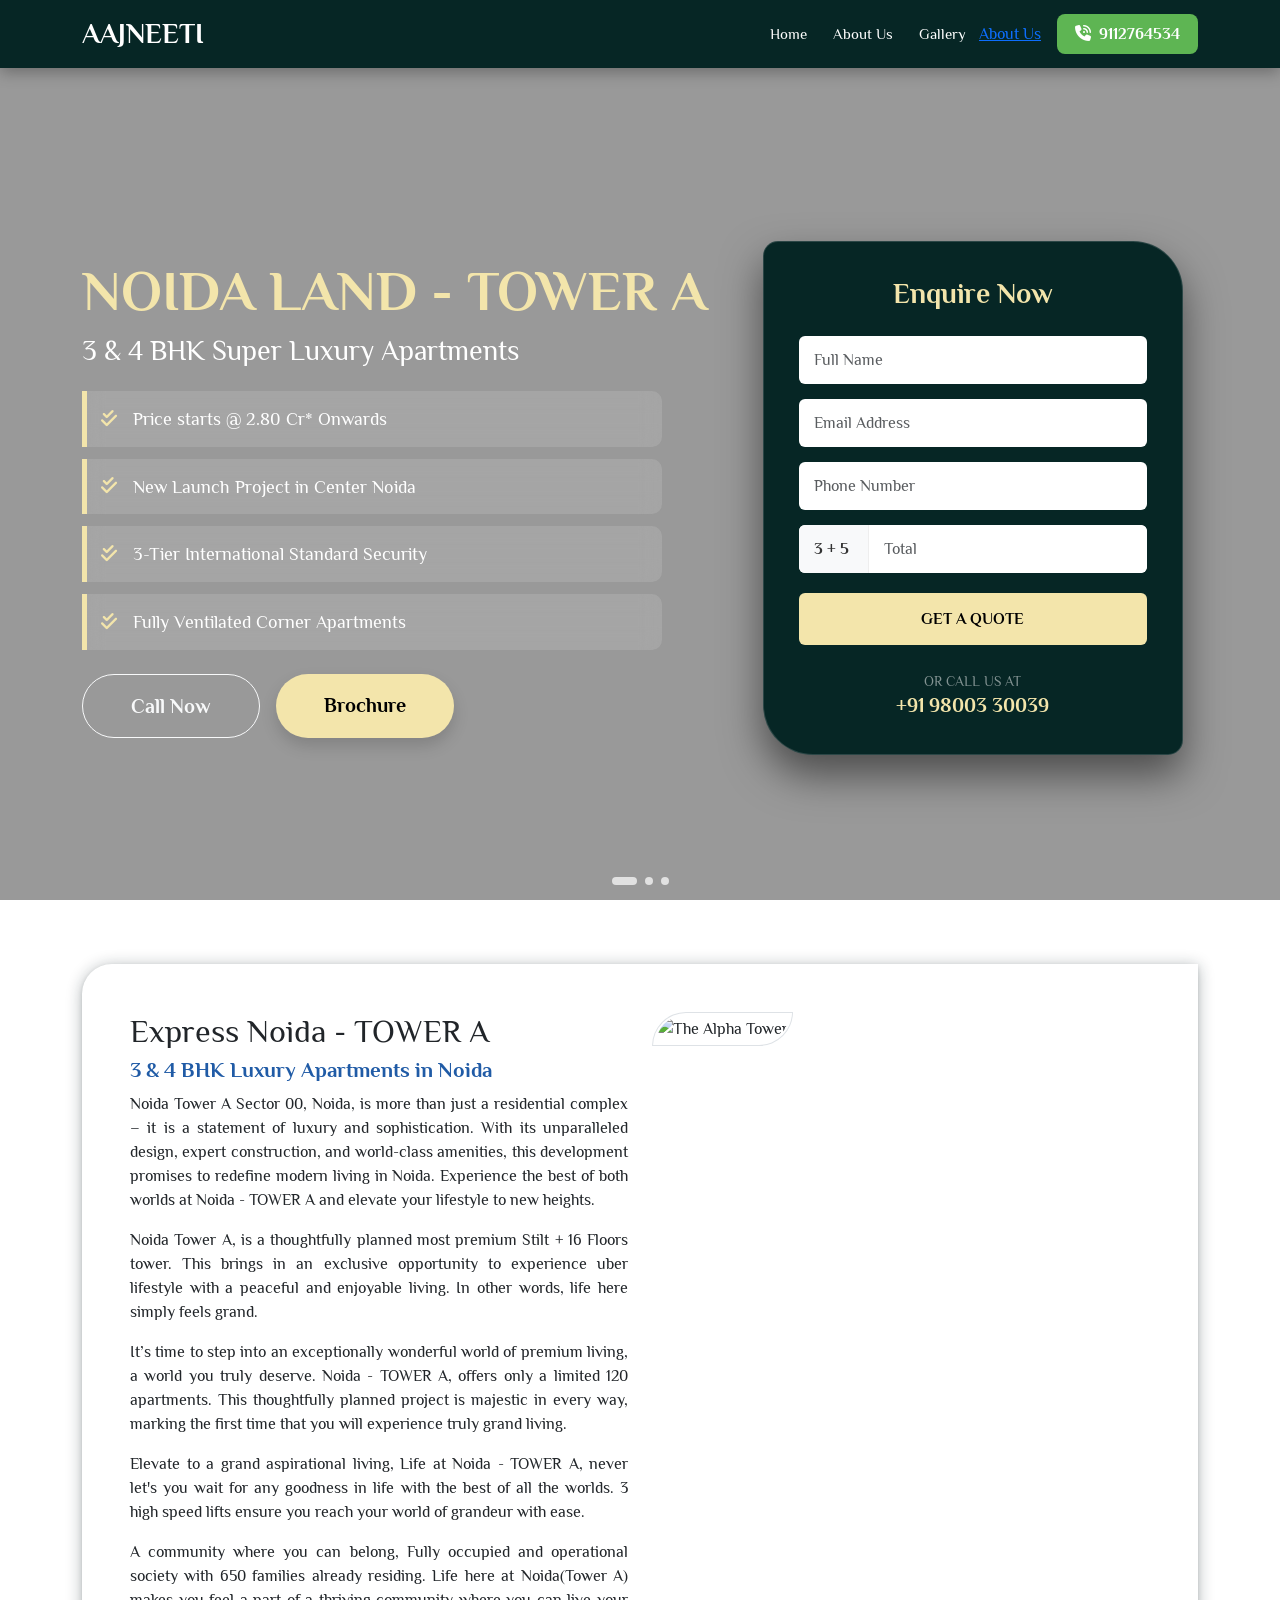
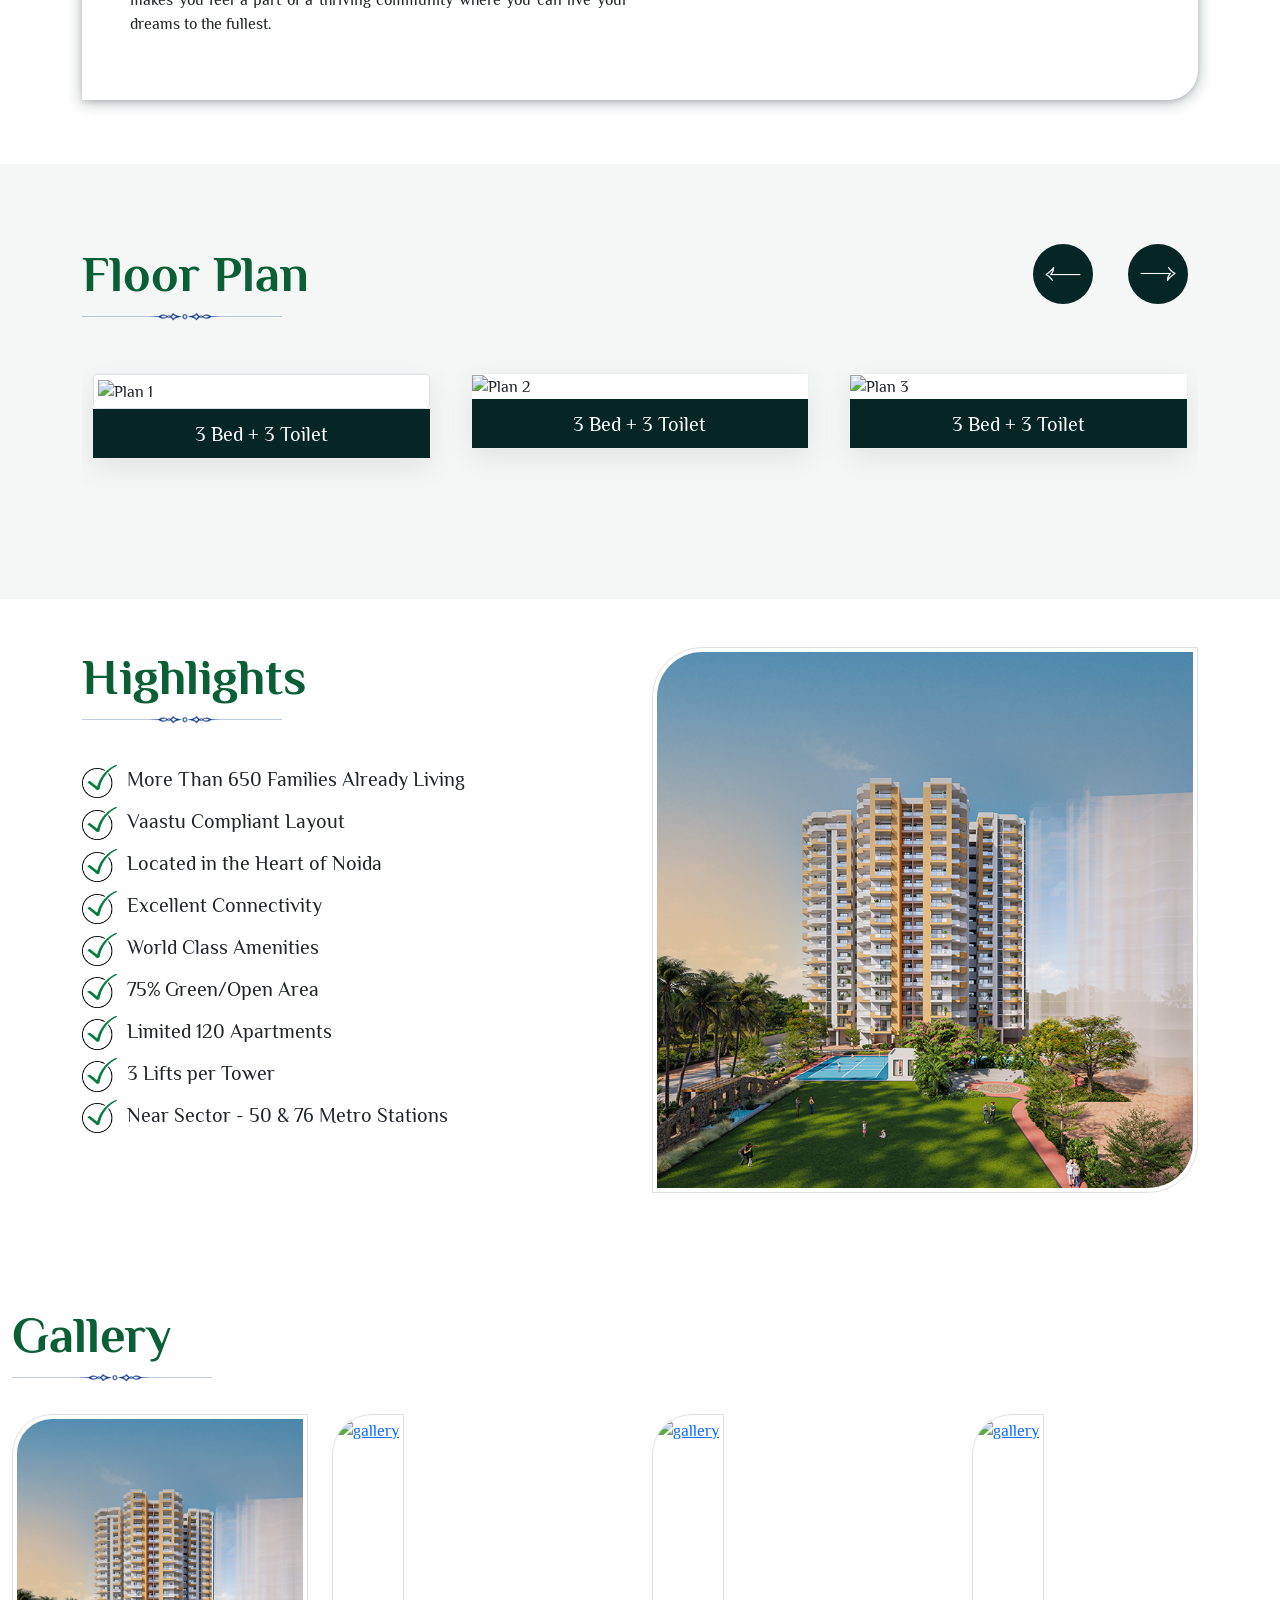
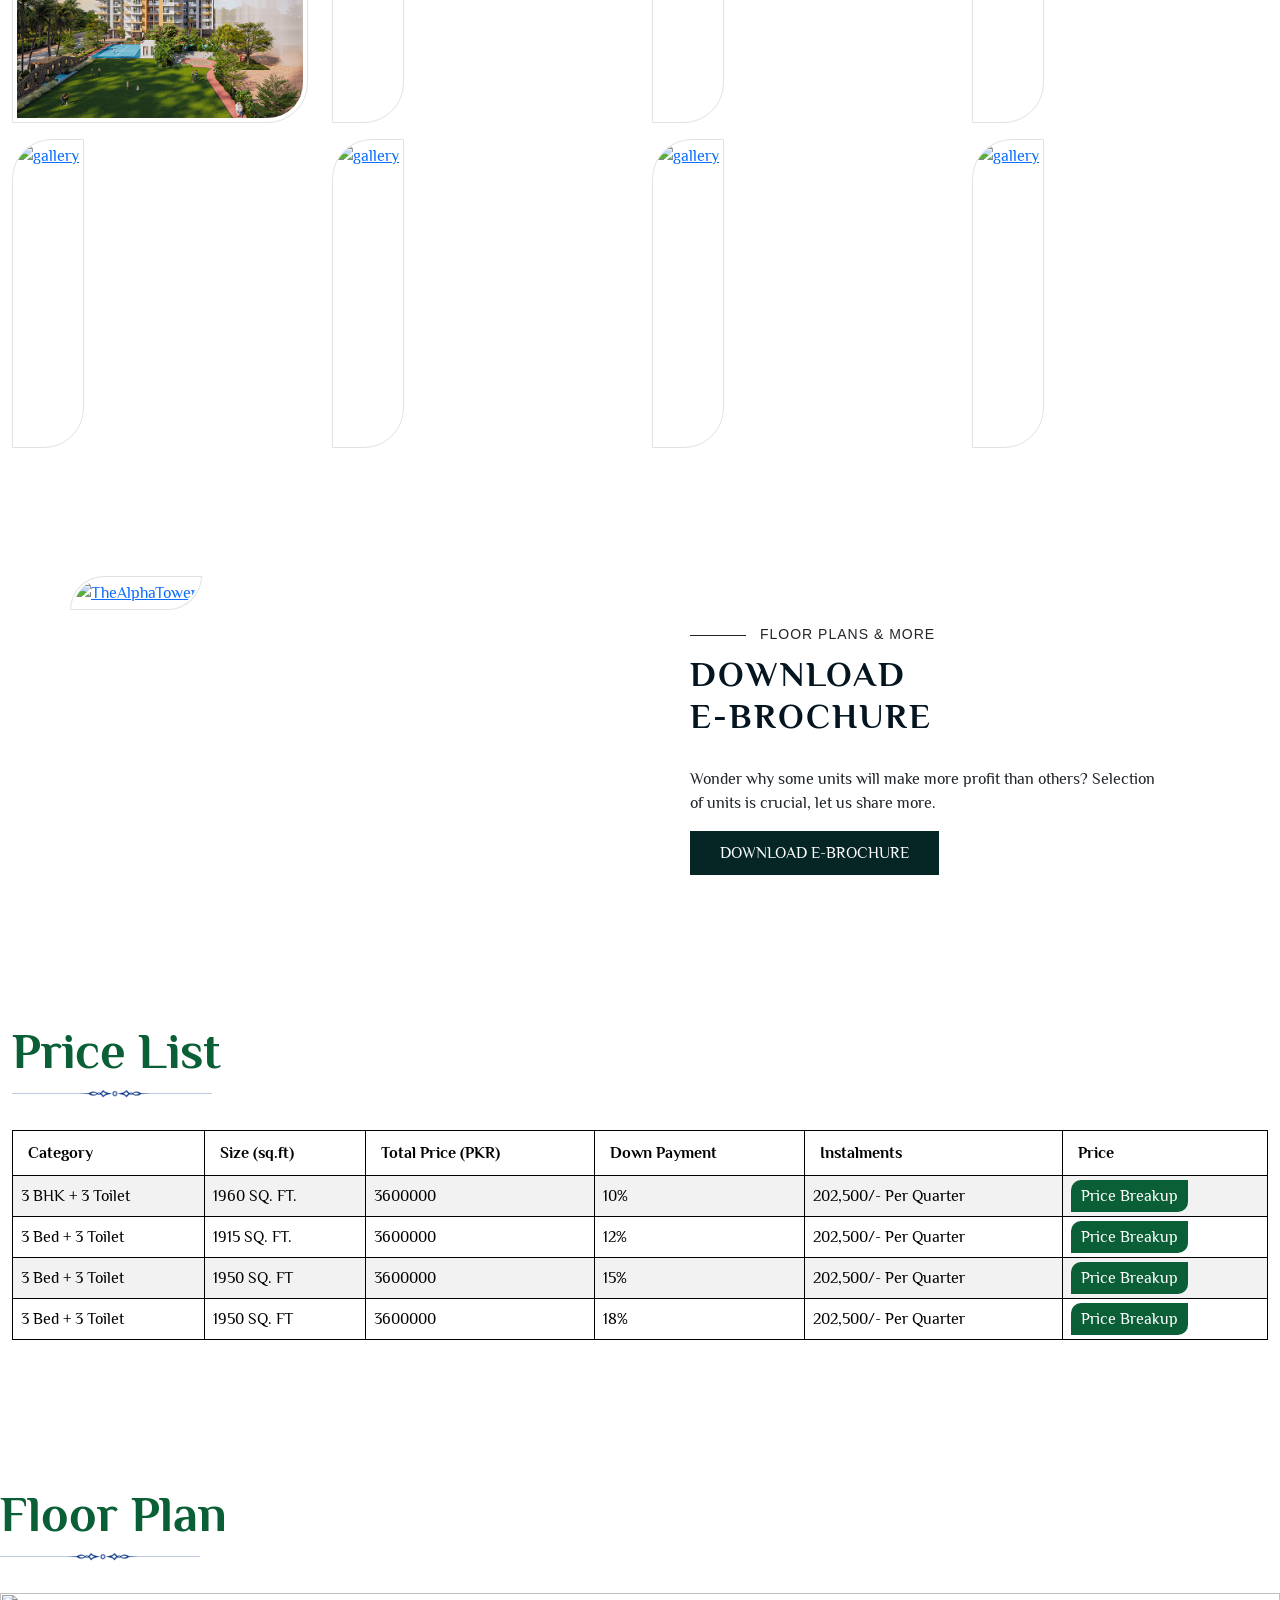
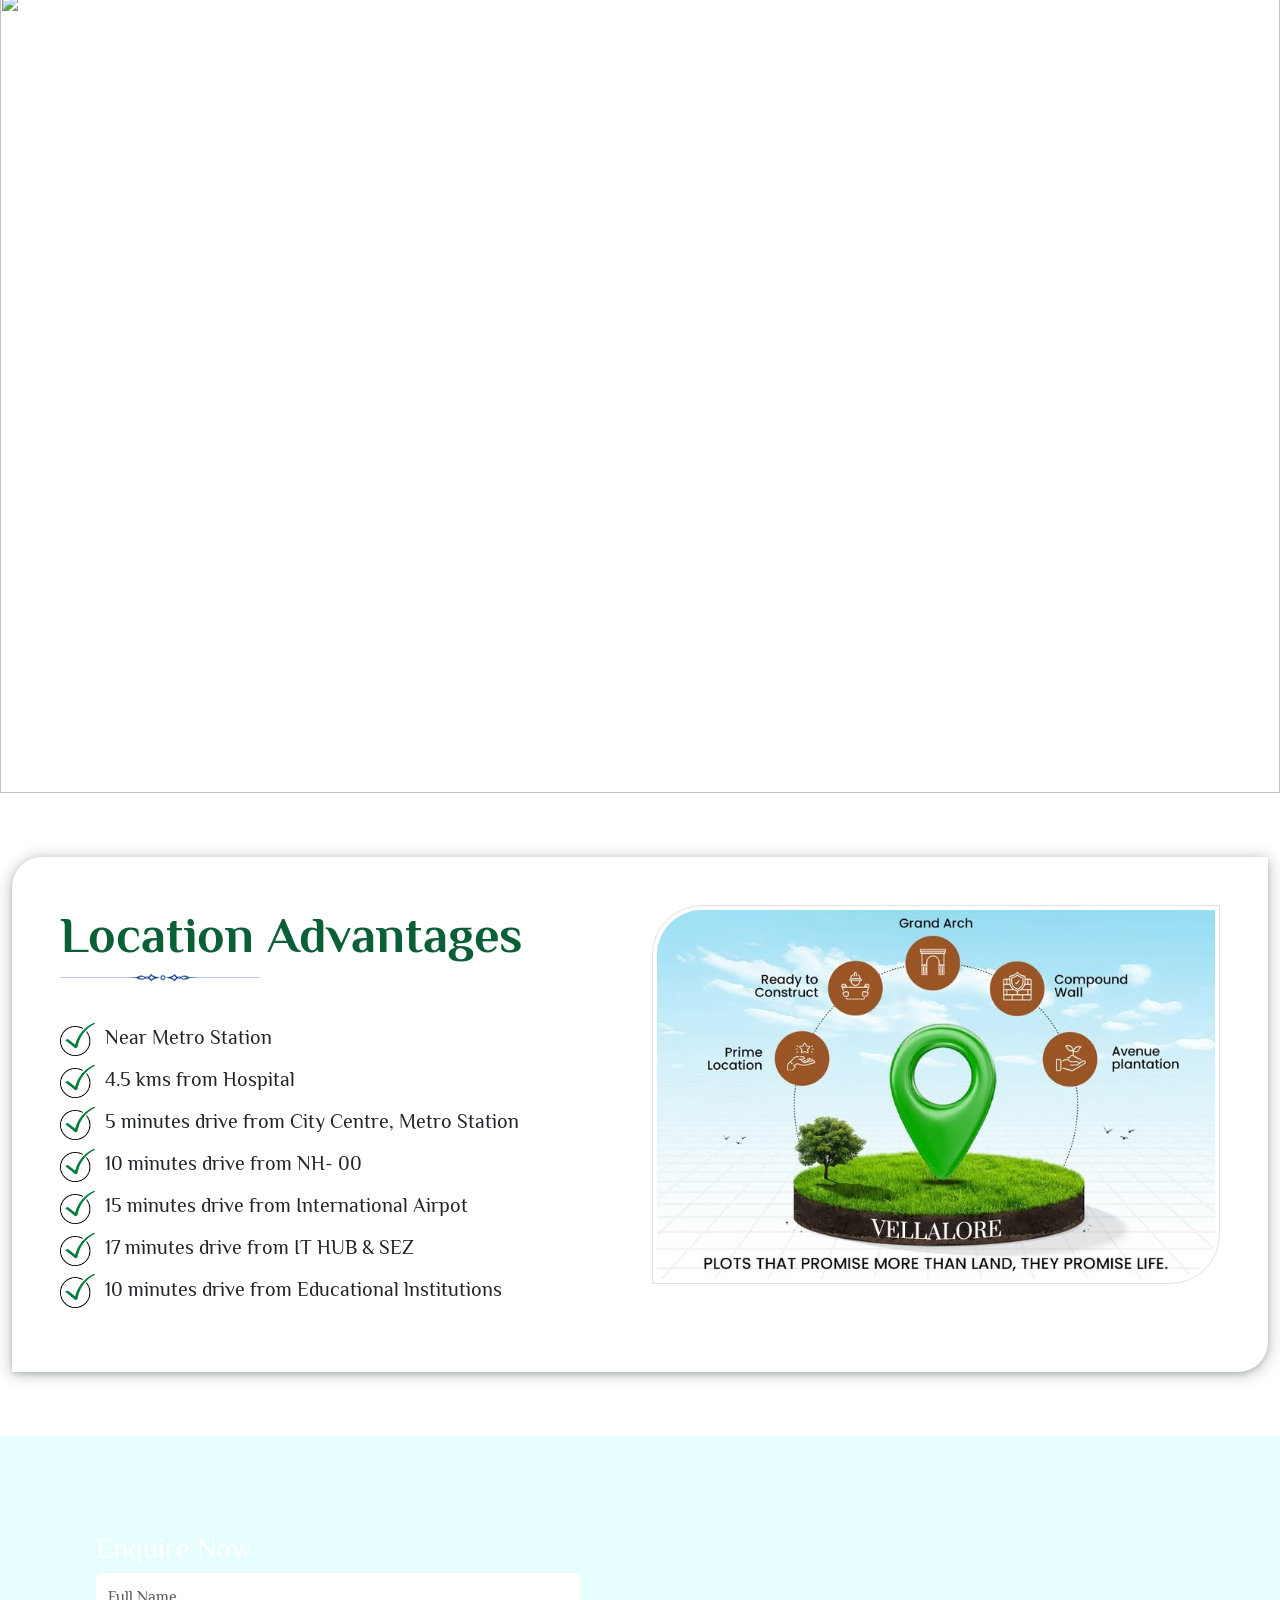
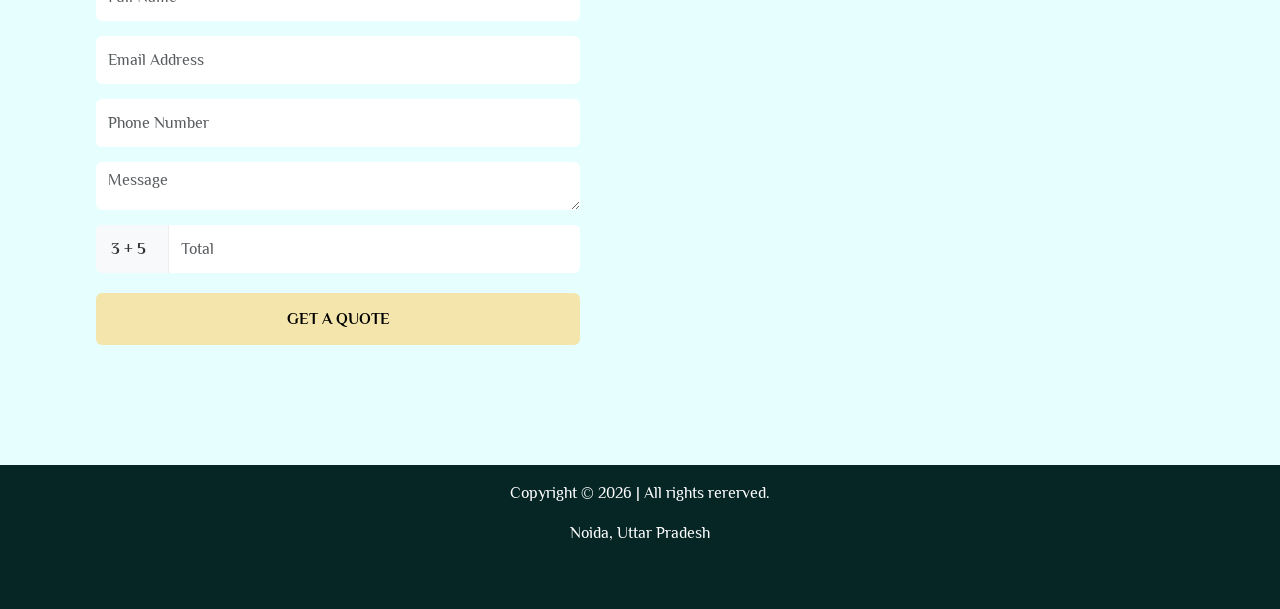
==== commit 41870bd6: "commit" ====
--- a/index.html
+++ b/index.html
@@ -734,7 +734,7 @@
             loop: true,
             speed: 2000,
             autoplay: {
-                delay: 5000,
+                delay: 4000,
                 disableOnInteraction: false,
             },
             effect: 'fade', 
--- a/assets/media.css
+++ b/assets/media.css
@@ -1,7 +1,7 @@
         :root {
             --gold-color: #c5a059;
             --green-color: #1b3d2f;
-            --transition-speed: 2000ms;
+            --transition-speed:  0.8s;
         }
 
         body {
@@ -17,7 +17,8 @@
             height: 100vh;
             width: 100%;
             overflow: hidden;
-            background: #000;
+            background: #ffffff;
+            
         }
 
         /* 1. Background Slider Settings */
@@ -31,12 +32,15 @@
         }
 
         .banner-sectionn .slide-bg {
+             position: absolute;
+            top: 0;
+            left: 0;
             width: 100%;
             height: 100%;
             background-size: cover;
             background-position: center;
-            transform: scale(1.1);
-            transition: transform 6s ease;
+            transform: scale(1.1); 
+            transition: transform 4s ease;
         }
 
          .banner-sectionn .swiper-slide-active .slide-bg {
@@ -49,8 +53,8 @@
             left: 0;
             width: 100%;
             height: 100%;
-            background: linear-gradient(to right, rgba(0, 0, 0, 0.85) 20%, rgba(0, 0, 0, 0.3) 100%);
-            z-index: 2;
+            background: rgba(0, 0, 0, 0.4);
+            z-index: 1;
         }
 
         /* 2. Static Content Layer (Text & Form) */
--- a/assets/style.css
+++ b/assets/style.css
@@ -938,7 +938,7 @@
             height: 100%;
             background-size: cover;
             background-position: center;
-            transform: scale(1.1); /* Initial scale for zoom-out effect */
+            transform: scale(1.1); 
             transition: transform 4s ease;
         }
 
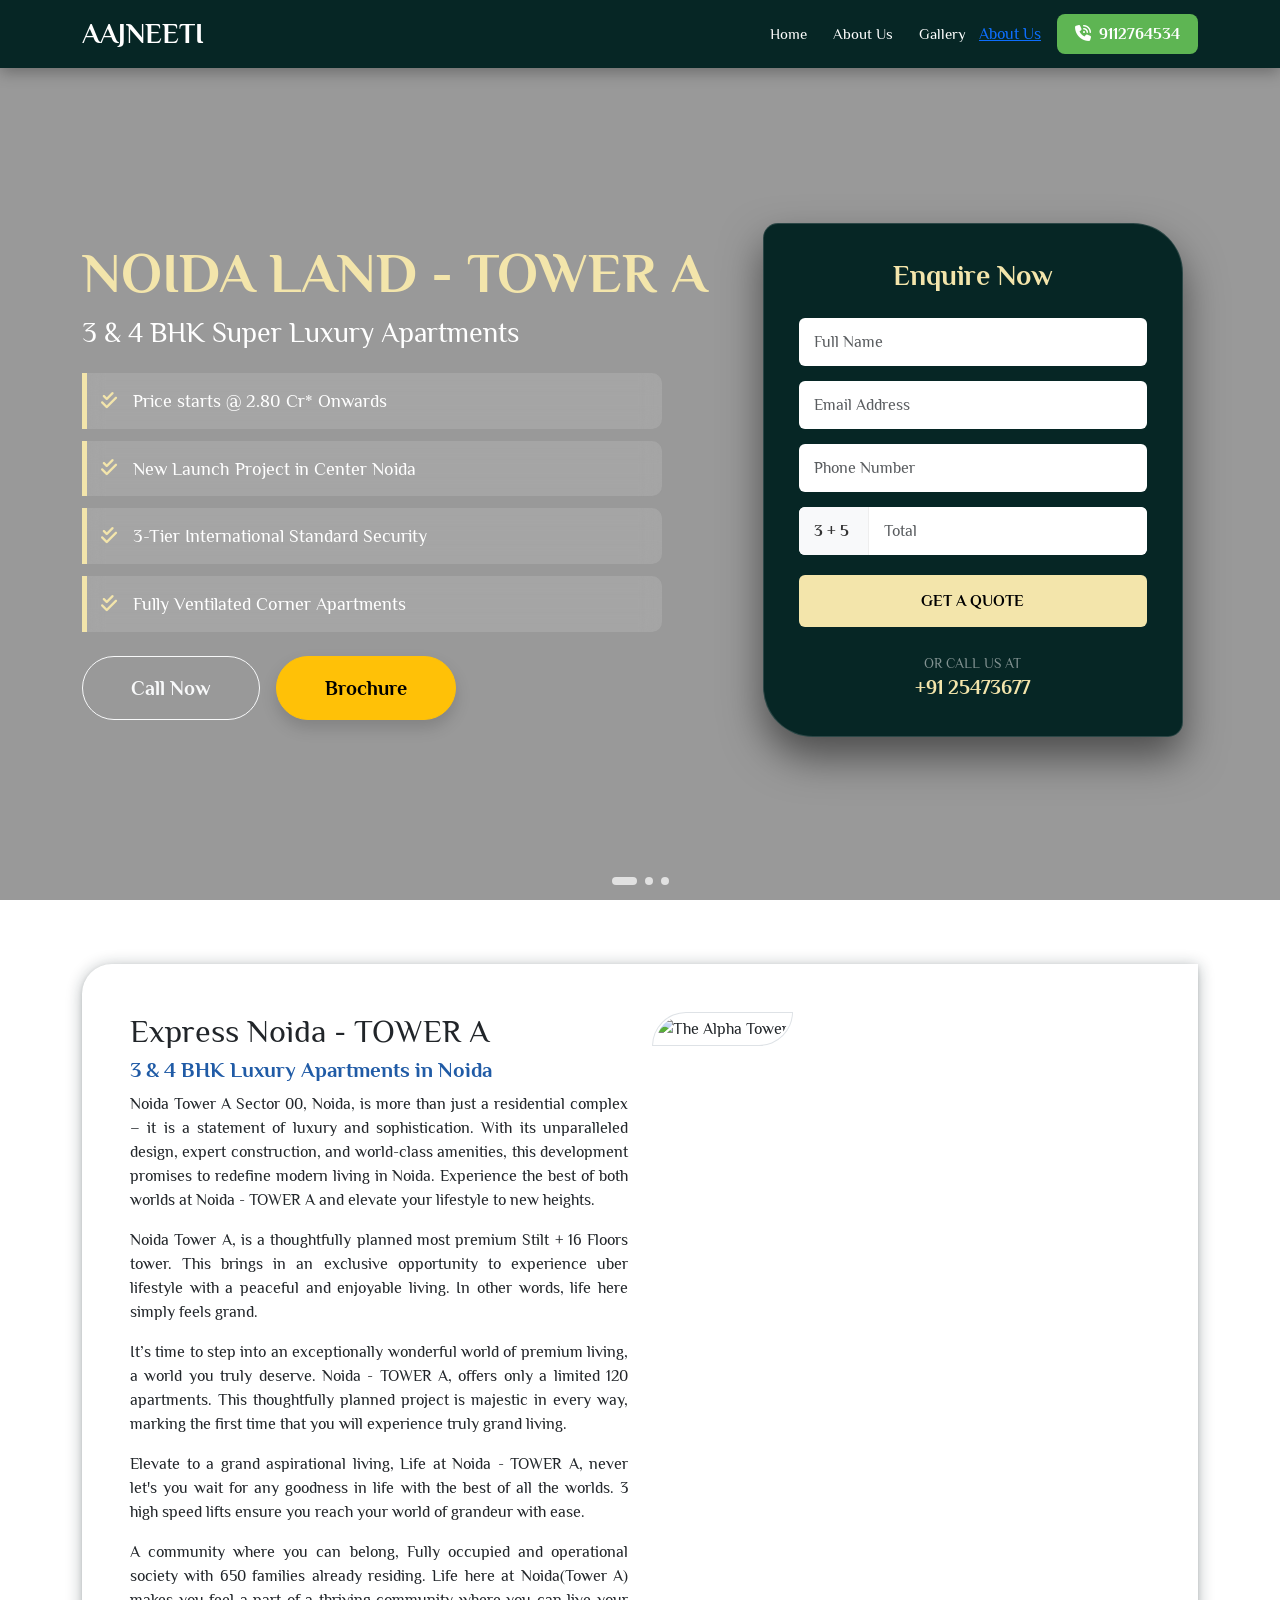
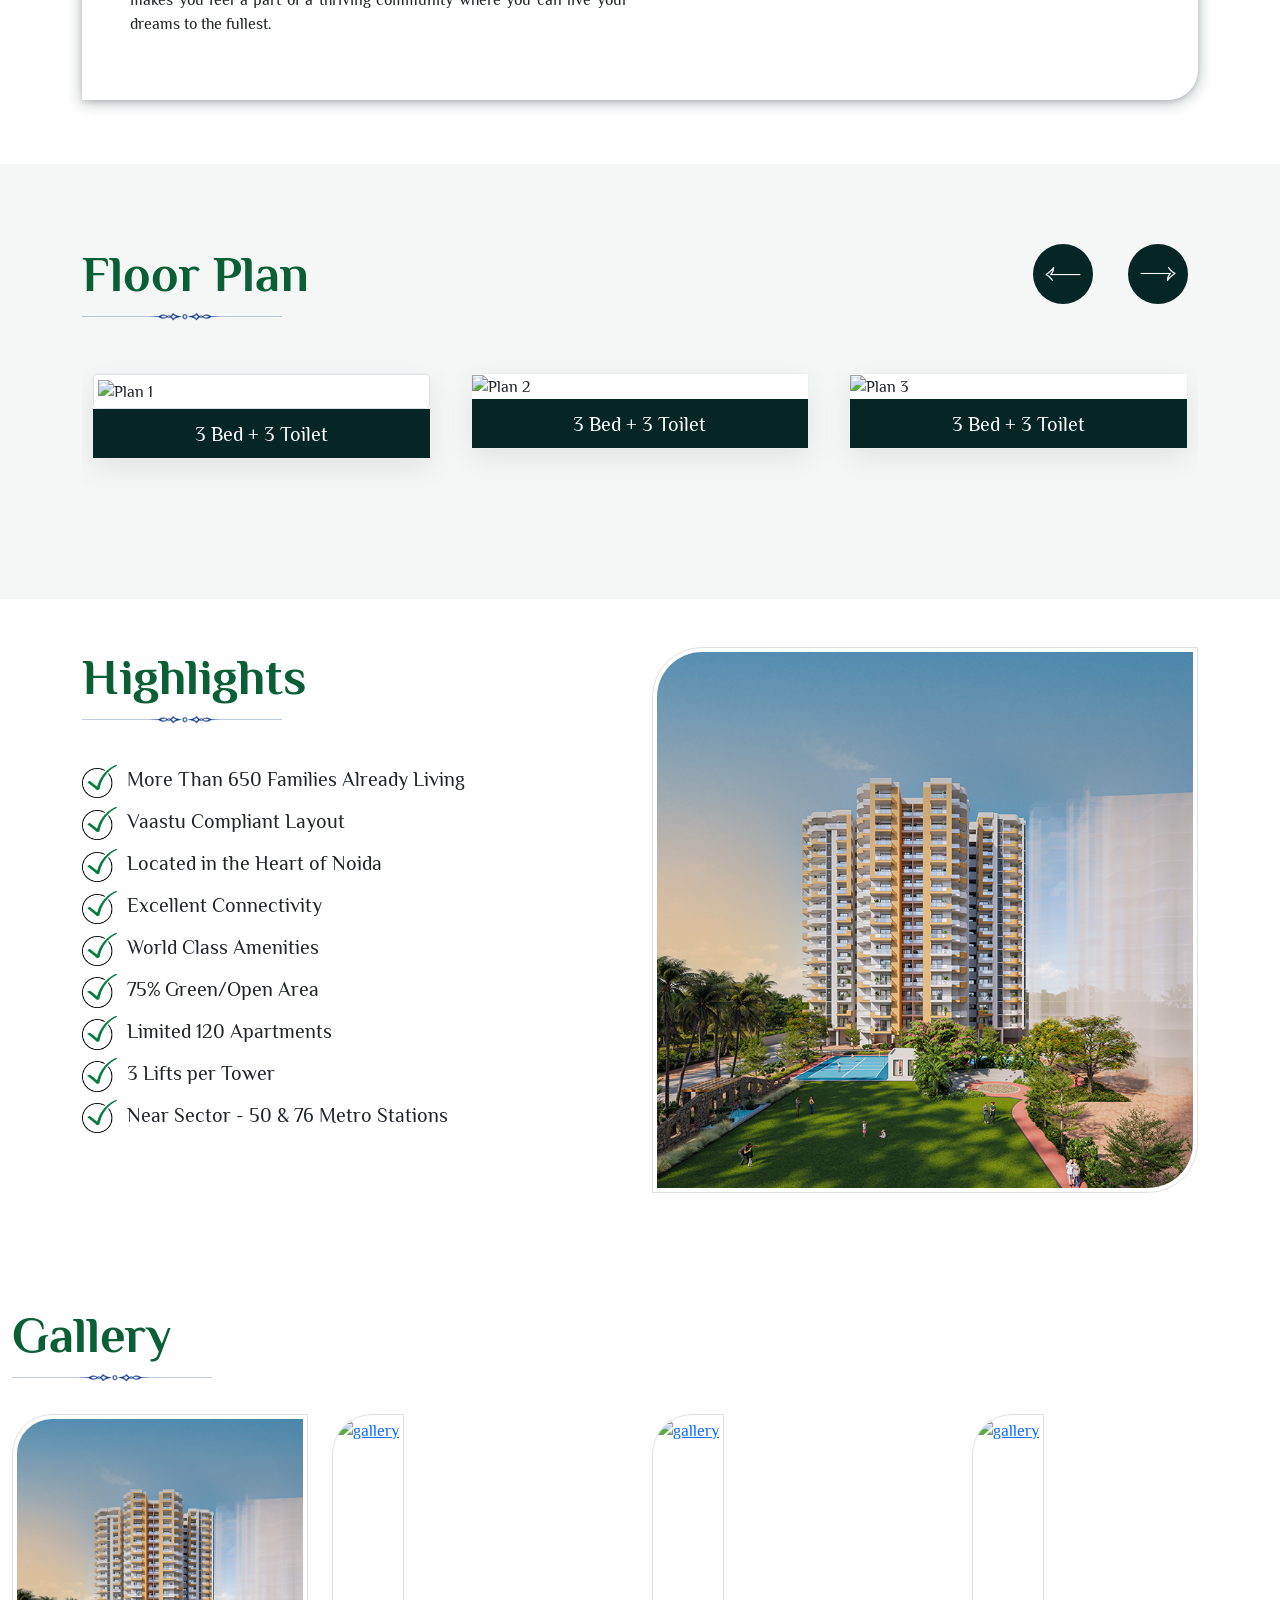
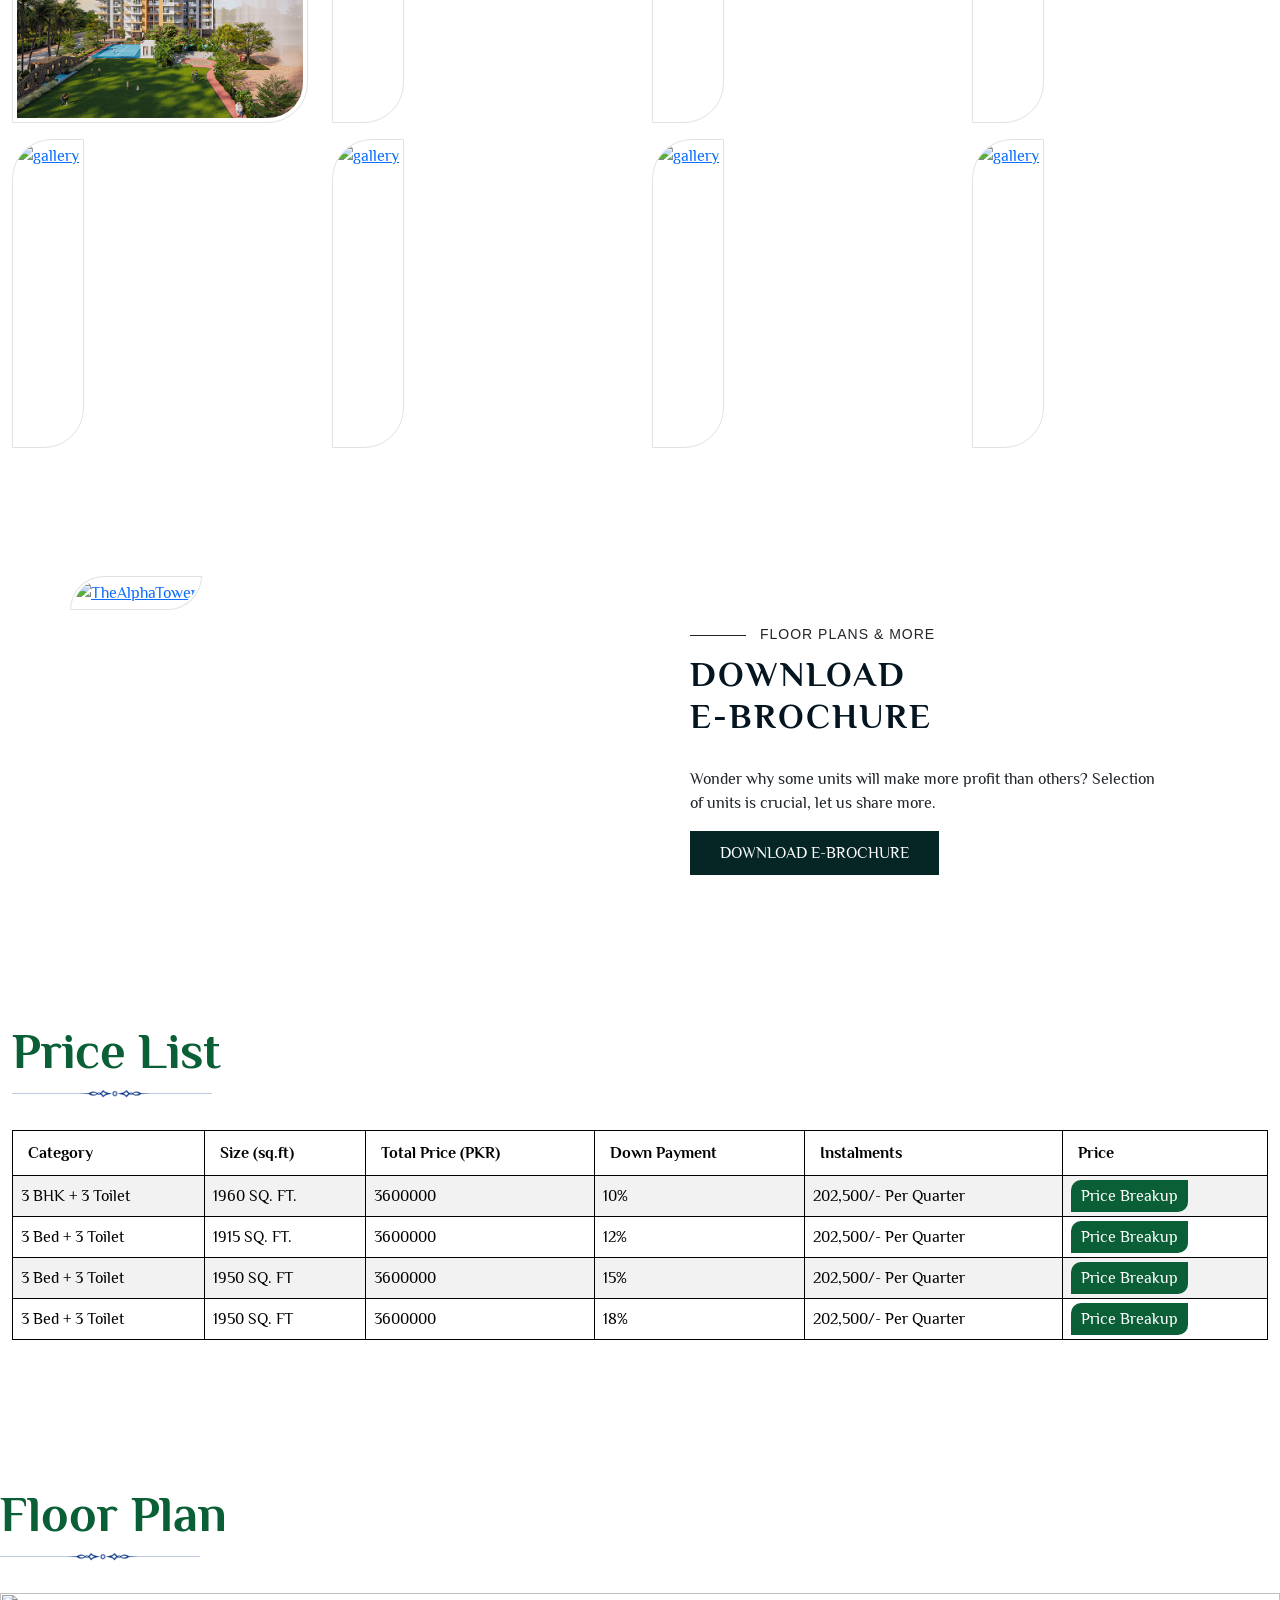
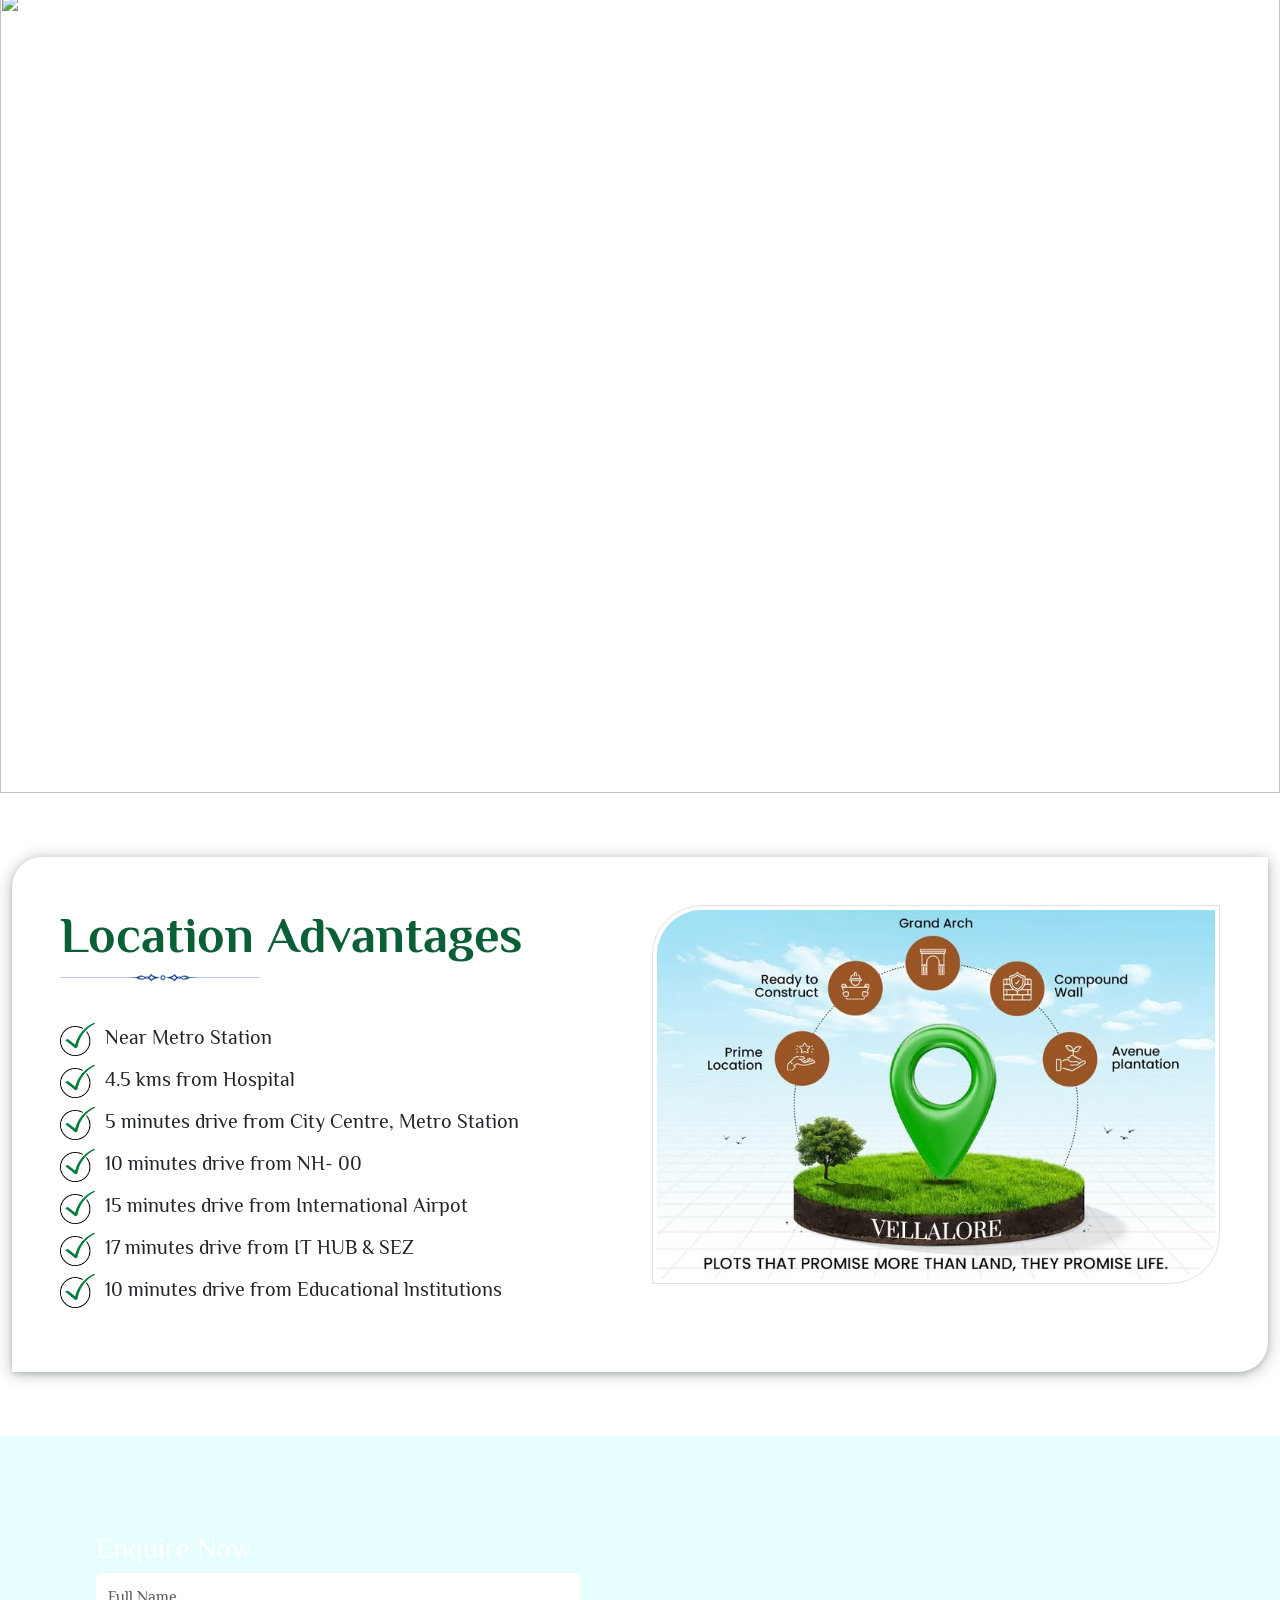
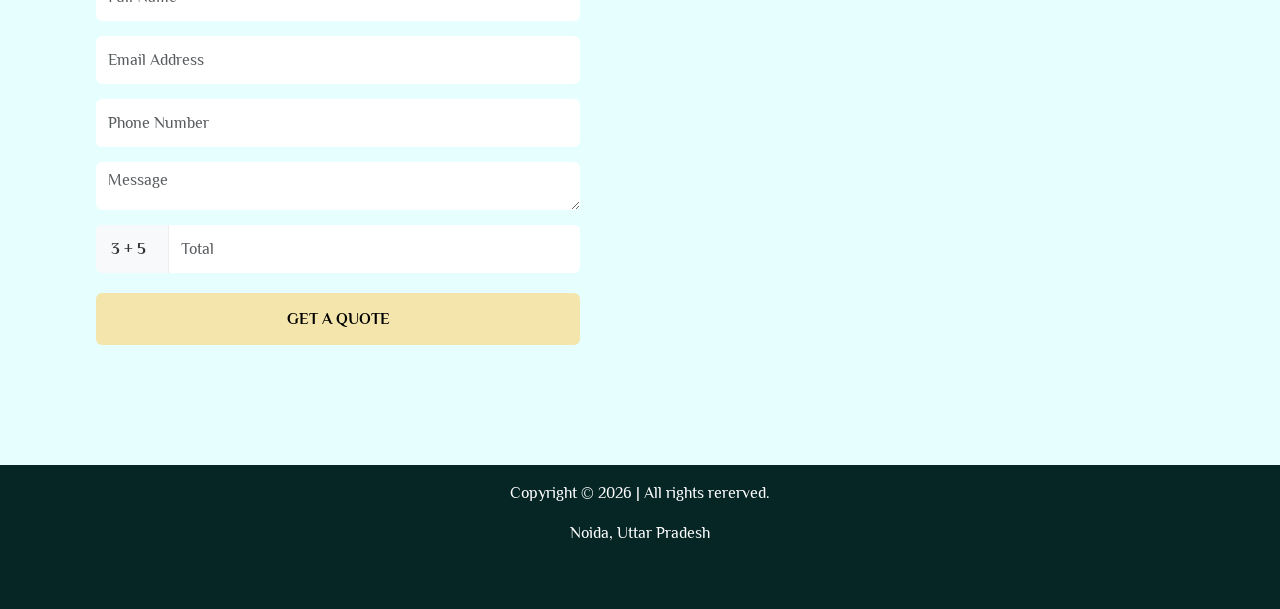
==== commit 4ada90d7: "commit" ====
--- a/index.html
+++ b/index.html
@@ -62,7 +62,7 @@
 
         <div class="static-content-overlay">
             <div class="container hero-content">
-                <div class="row gy-5 align-items-center mt-5">
+                <div class="row gy-5 align-items-center ">
                     
                     <div class="col-lg-7" data-aos="fade-right" data-aos-duration="1200">
                         <h1 class="display-4 fw-bold mb-2 text-uppercase text-start" style="color: var(--gold-color);">Noida Land - Tower A</h1>
@@ -77,7 +77,7 @@
 
                         <div class="mt-4 d-flex flex-wrap gap-3">
                             <a href="tel:9112764534" class="btn btn-outline-light btn-lg px-5 py-3 fw-bold rounded-pill">Call Now</a>
-                            <a href="#" class="btn btn-warning btn-lg px-5 py-3 fw-bold rounded-pill shadow" style="background: var(--gold-color); border:none; color:#000;">Brochure</a>
+                            <a href="#" class="btn btn-warning btn-lg px-5 py-3 fw-bold rounded-pill shadow">Brochure</a>
                         </div>
                     </div>
 
@@ -98,7 +98,7 @@
                             </form>
                             <div class="text-center mt-4">
                                 <span class="text-white-50 small">OR CALL US AT</span><br>
-                                <a href="tel:9800330039" class="h5 text-decoration-none fw-bold" style="color: var(--gold-color);">+91 98003 30039</a>
+                                <a href="tel:9800330039" class="h5 text-decoration-none fw-bold" style="color: var(--gold-color);">+91 25473677</a>
                             </div>
                         </div>
                     </div>
--- a/assets/media.css
+++ b/assets/media.css
@@ -11,7 +11,6 @@
             background: #000;
         }
 
-        /* Main Banner Wrapper */
          .banner-sectionn {
             position: relative;
             height: 100vh;
@@ -20,8 +19,11 @@
             background: #ffffff;
             
         }
-
-        /* 1. Background Slider Settings */
+@media screen and (min-width:992px){
+    .banner-sectionn .hero-content{
+        margin-top: 60px;
+    }
+}
         .banner-sectionn .mySwiperbann {
             width: 100%;
             height: 100%;
@@ -57,7 +59,6 @@
             z-index: 1;
         }
 
-        /* 2. Static Content Layer (Text & Form) */
         .banner-sectionn .static-content-overlay {
             position: absolute;
             top: 0;
@@ -67,13 +68,13 @@
             z-index: 10;
             display: flex;
             align-items: center;
-            pointer-events: none; /* Allows interaction with swiper underneath */
+            pointer-events: none; 
         }
 
         .banner-sectionn .hero-content {
             width: 100%;
             color: #fff;
-            pointer-events: auto; /* Re-enables clicks for buttons/inputs */
+            pointer-events: auto; 
         }
 
         /* Amenities Styling */
